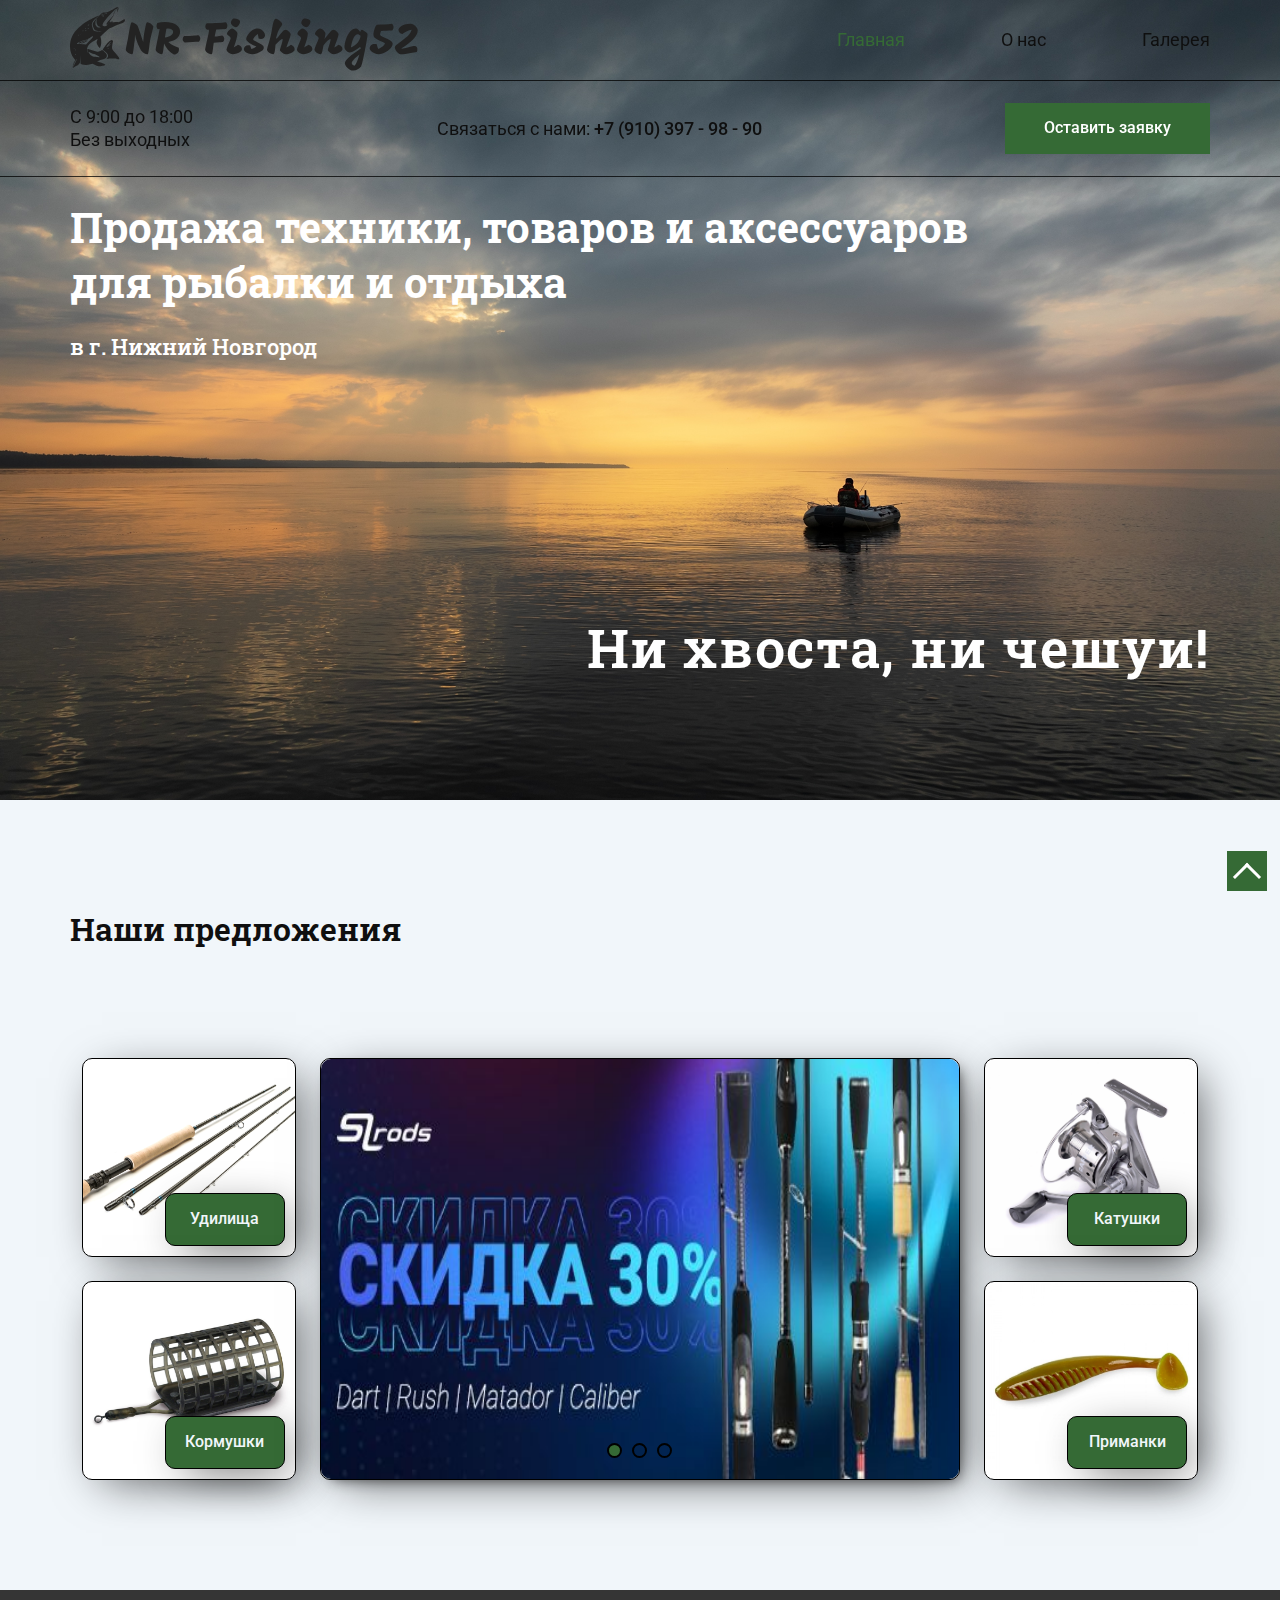
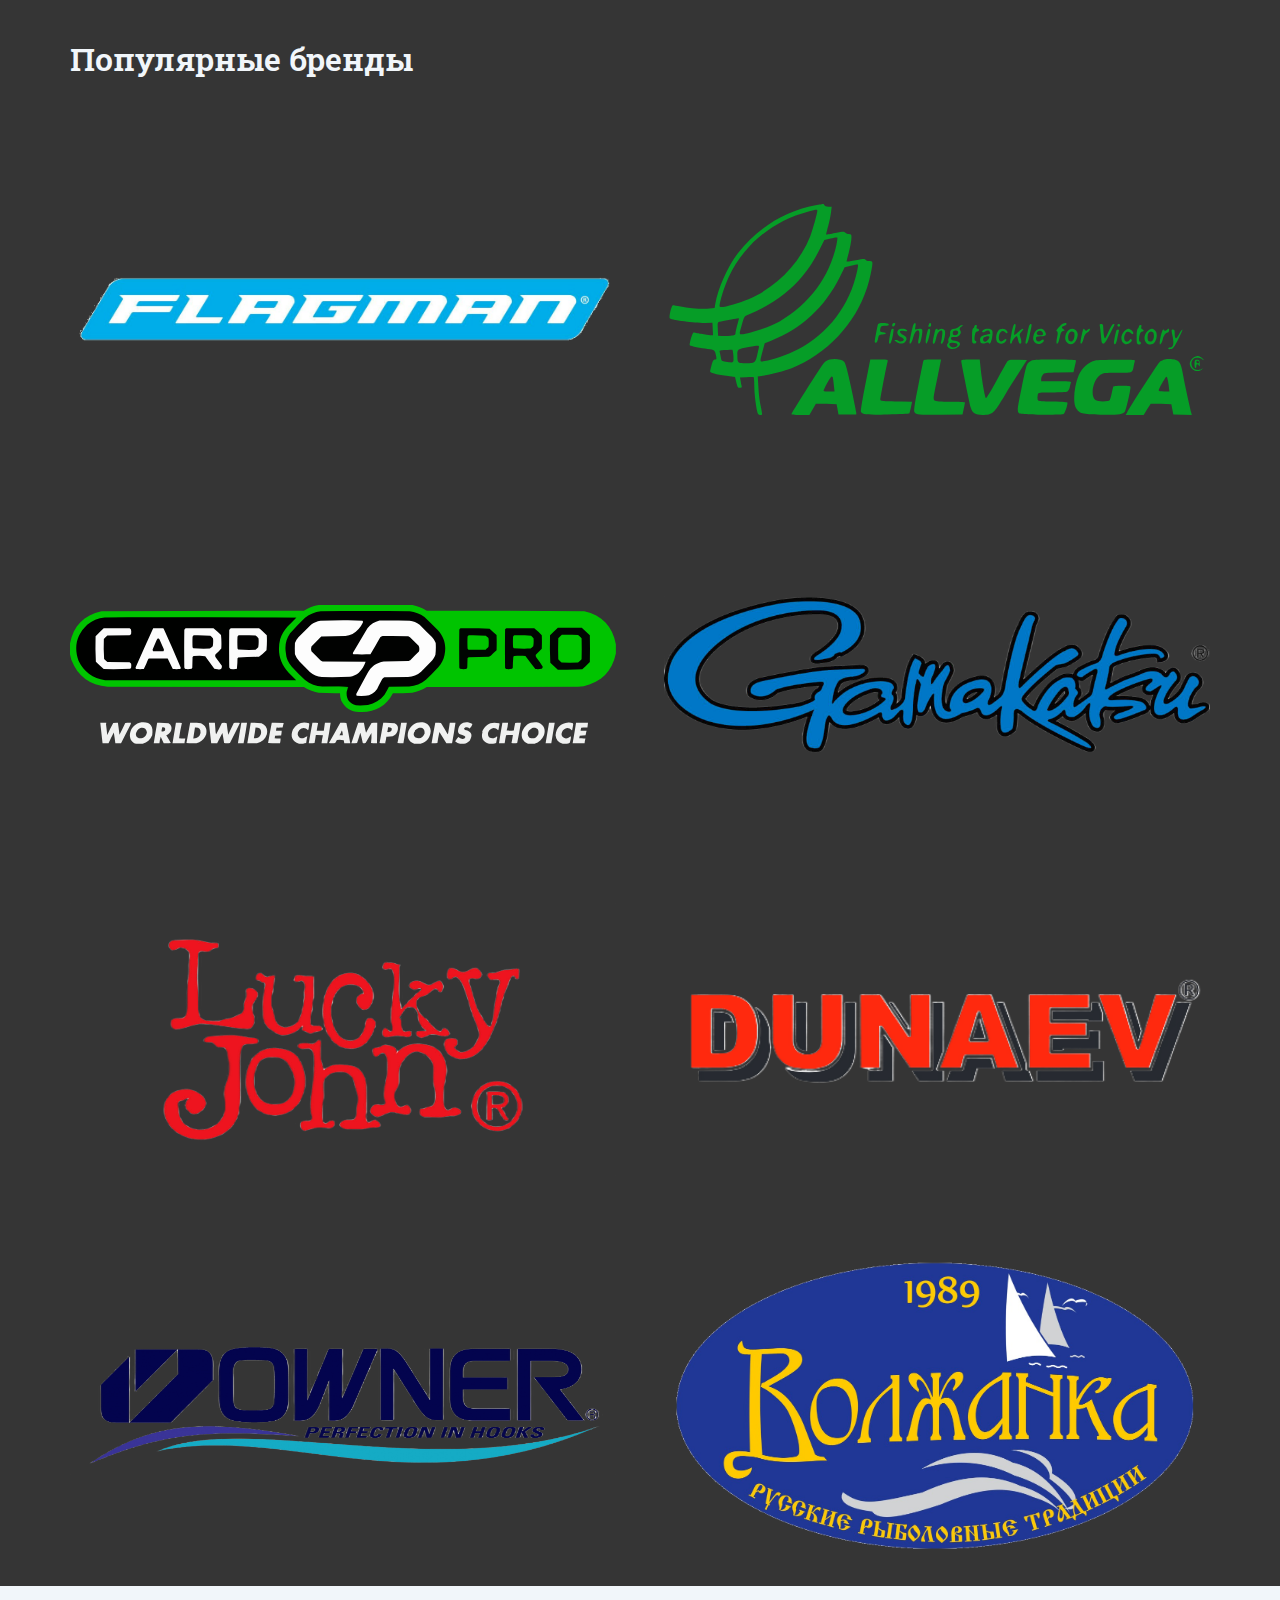
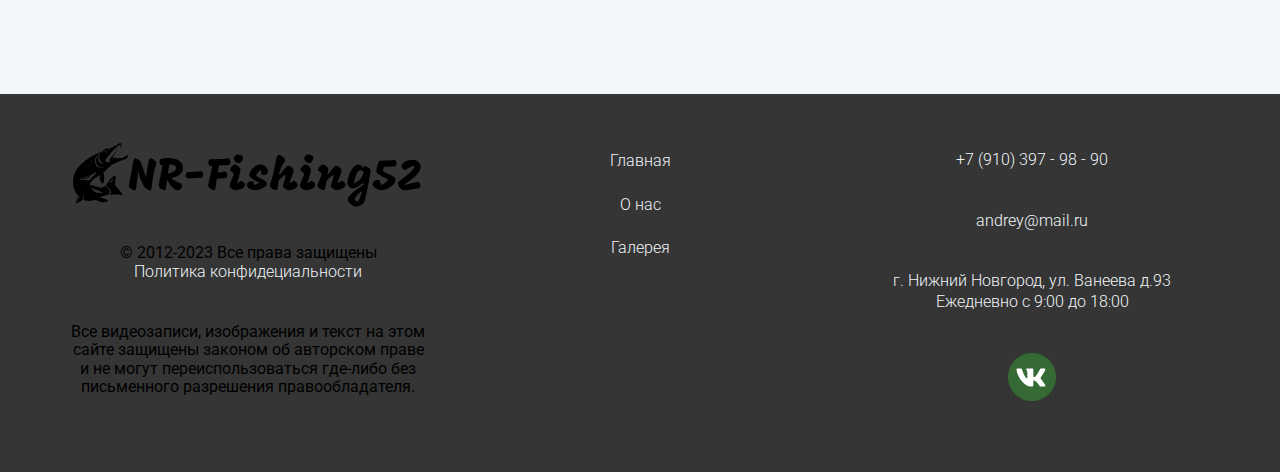
==== index.html @ 3c159445 "end block banner" ====
<!DOCTYPE html>
<html lang="ru">
  <head>
    <meta charset="UTF-8" />
    <meta http-equiv="X-UA-Compatible" content="IE=edge" />
    <meta name="viewport" content="width=device-width, initial-scale=1.0" />
    <title>NR&#x2010;Fishing52</title>
    <meta
      name="description"
      content="Продажа&nbsp;товаров&nbsp;для&nbsp;спортивной&nbsp;и&nbsp;любительской&nbsp;рыбалки&nbsp;в&nbsp;Нижнем&nbsp;Новгороде. Главная"
    />

    <!-- favicon -->
    <link
      rel="apple-touch-icon"
      sizes="180x180"
      href="assets/favicon/apple-touch-icon.png"
    />
    <link
      rel="icon"
      type="image/png"
      sizes="32x32"
      href="assets/favicon/favicon-32x32.png"
    />
    <link
      rel="icon"
      type="image/png"
      sizes="16x16"
      href="assets/favicon/favicon-16x16.png"
    />
    <link rel="manifest" href="assets/favicon/site.webmanifest" />
    <meta name="msapplication-TileColor" content="#da532c" />
    <meta name="theme-color" content="#ffffff" />
    <!-- fonts -->
    <link rel="preconnect" href="https://fonts.googleapis.com" />
    <link rel="preconnect" href="https://fonts.gstatic.com" crossorigin />
    <link
      href="https://fonts.googleapis.com/css2?family=Roboto+Slab:wght@300;400;500;600;700&family=Roboto:wght@300;400;500;700&display=swap"
      rel="stylesheet"
    />
    <!-- styles -->
    <link rel="stylesheet" href="assets/css/normalize.css" />
    <link rel="stylesheet" href="assets/css/variables.css" />
    <link rel="stylesheet" href="assets/css/style.css" />
    <link rel="stylesheet" href="assets/css/main.css" />
  </head>

  <body>
    <a class="btn-up flex" href="#"></a>
    <!-- modal-form -->
    <div id="modal">
      <div class="modal__wrapp">
        <span class="close" id="modal--close">&times;</span>
        <div class="modal__form">
          <h2 class="modal__title">Оставить заявку</h2>
          <p>Напишите нам и мы свяжемся с Вами в течение 15 минут!</p>
          <p>* обязательные поля</p>
          <form action="/" class="form">
            <div class="form__field">
              <input
                type="text"
                class="input-field"
                placeholder="ФИО *"
                required
              />
            </div>
            <div class="form__field">
              <input
                type="email"
                name="email"
                class="input-field"
                placeholder="Email"
              />
            </div>
            <div class="form__field">
              <input
                type="tel"
                name="phone"
                class="input-field tel"
                placeholder="+7(000)000-00-00 *"
                required
              />
            </div>
            <div class="form__field">
              <textarea
                class="input-field form__textarea"
                placeholder="Сообщение"
              ></textarea>
            </div>
            <div class="form__footer">
              <span class="span main-text"
                >Отправляя заявку, Вы соглашаетесь с
                <a href="404.html">политикой конфиденциальности</a></span
              >
              <button
                type="submit"
                class="button form__submit primary-btn--green"
              >
                Отправить
              </button>
            </div>
          </form>
        </div>
      </div>
    </div>
    <!-- header -->
    <header class="header">
      <div class="header__top-part">
        <div class="container flex">
          <a class="logo-link header__logo" href="index.html">
            <svg
              width="350"
              height="80"
              viewBox="0 0 490 92"
              fill="none"
              xmlns="http://www.w3.org/2000/svg"
            >
              <path
                d="M108.168 21.2C108.979 21.2 110.067 21.5627 111.432 22.288C112.84 23.0133 114.056 23.8667 115.08 24.848C116.147 25.8293 116.68 26.6827 116.68 27.408C116.68 27.792 116.275 29.4987 115.464 32.528C113.971 37.904 112.861 42.5973 112.136 46.608C111.709 49.1253 111.261 52.432 110.792 56.528C110.365 60.0267 109.981 62.48 109.64 63.888C109.341 65.296 108.851 66 108.168 66C106.931 66 105.48 65.488 103.816 64.464C102.195 63.3973 100.787 62.096 99.592 60.56C98.952 59.7067 98.056 58.0427 96.904 55.568C95.752 53.0933 94.6213 50.32 93.512 47.248C92.4453 44.1333 91.6347 41.232 91.08 38.544L90.632 46.608C90.2053 49.1253 89.7573 52.432 89.288 56.528C88.8613 60.0267 88.4773 62.48 88.136 63.888C87.8373 65.296 87.3467 66 86.664 66C85.6827 66 84.5093 65.6587 83.144 64.976C81.8213 64.2507 80.648 63.3973 79.624 62.416C78.6427 61.4347 78.152 60.624 78.152 59.984C78.1093 59.3013 78.3013 57.872 78.728 55.696C79.1973 53.4773 79.496 52.048 79.624 51.408C79.7947 50.5547 80.1147 48.9973 80.584 46.736C81.0533 44.432 81.4373 42.2987 81.736 40.336L82.248 37.328C83.0587 32.5493 83.8053 28.6667 84.488 25.68C85.2133 22.6933 85.9387 21.2 86.664 21.2C87.3893 21.2 88.3707 21.52 89.608 22.16C90.888 22.7573 92.04 23.504 93.064 24.4C94.1307 25.296 94.8133 26.1493 95.112 26.96C97.1173 32.336 99.5707 39.5893 102.472 48.72L103.24 40.336L103.752 37.328C104.563 32.5493 105.309 28.6667 105.992 25.68C106.717 22.6933 107.443 21.2 108.168 21.2ZM145.425 66.384C142.396 64.6347 139.708 62.4587 137.361 59.856C135.014 57.2533 133.116 54.288 131.665 50.96L131.409 53.648C130.982 57.7867 130.556 60.88 130.129 62.928C129.745 64.976 129.19 66 128.465 66C127.484 66 126.31 65.6373 124.945 64.912C123.622 64.1867 122.449 63.3333 121.425 62.352C120.444 61.3707 119.953 60.56 119.953 59.92C119.953 58.8107 120.998 53.1573 123.089 42.96C123.345 41.7653 123.75 39.7387 124.305 36.88C124.902 33.9787 125.308 31.888 125.521 30.608L123.153 30.992C121.83 29.7547 121.169 28.1973 121.169 26.32C121.169 24.9973 121.532 23.632 122.257 22.224C125.713 21.328 129.212 20.88 132.753 20.88C136.508 20.88 139.985 21.3707 143.185 22.352C146.428 23.3333 149.052 24.848 151.057 26.896C153.062 28.9013 154.065 31.4187 154.065 34.448C154.065 37.9893 152.678 41.04 149.905 43.6C147.132 46.1173 143.057 47.8027 137.681 48.656C139.814 50.6613 141.948 52.2827 144.081 53.52C146.257 54.7147 148.988 55.8667 152.273 56.976C152.444 57.6587 152.529 58.4053 152.529 59.216C152.529 61.1787 151.932 62.8 150.737 64.08C149.542 65.36 147.772 66.128 145.425 66.384ZM132.881 42.448C136.252 42.1067 139.004 41.2107 141.137 39.76C143.313 38.3093 144.401 36.5813 144.401 34.576C144.401 33.296 143.761 32.2293 142.481 31.376C141.244 30.48 139.558 30.032 137.425 30.032C136.657 30.032 135.825 30.096 134.929 30.224C134.246 34.1493 133.926 36.0267 133.969 35.856C133.585 37.9467 133.222 40.144 132.881 42.448ZM160.495 49.424C159.642 48.9973 158.959 48.3787 158.447 47.568C157.978 46.7147 157.743 45.7973 157.743 44.816C157.743 43.1093 158.383 41.68 159.663 40.528C162.223 40.528 164.783 40.464 167.343 40.336C169.903 40.208 172.442 40.0373 174.959 39.824C175.684 39.7813 177.327 39.6747 179.887 39.504C180.698 39.9733 181.295 40.6133 181.679 41.424C182.106 42.192 182.319 43.0453 182.319 43.984C182.319 44.8373 182.148 45.6693 181.807 46.48C181.466 47.248 181.018 47.9093 180.463 48.464C175.258 48.5493 168.602 48.8693 160.495 49.424ZM217.895 21.2C218.705 21.6693 219.303 22.3307 219.687 23.184C220.113 23.9947 220.326 24.8907 220.326 25.872C220.326 26.7253 220.156 27.5787 219.815 28.432C219.473 29.2853 219.025 29.9893 218.471 30.544C213.607 30.6293 209.02 30.8427 204.711 31.184C204.497 32.08 204.049 34.064 203.367 37.136C203.281 37.52 203.004 38.864 202.535 41.168C207.1 40.784 210.705 40.272 213.351 39.632C214.204 40.144 214.844 40.8267 215.271 41.68C215.74 42.4907 215.975 43.3867 215.975 44.368C215.975 45.264 215.783 46.1173 215.399 46.928C215.057 47.696 214.567 48.3147 213.927 48.784C213.116 48.8693 212.305 48.9333 211.495 48.976C210.727 49.0187 209.98 49.0613 209.255 49.104L201.255 49.68C200.913 51.856 200.572 54.4373 200.231 57.424C199.847 60.624 199.505 62.864 199.207 64.144C198.908 65.3813 198.417 66 197.735 66C196.668 66 195.452 65.6373 194.087 64.912C192.764 64.144 191.612 63.2693 190.631 62.288C189.692 61.264 189.223 60.432 189.223 59.792C189.223 59.152 189.436 57.744 189.863 55.568C190.332 53.392 190.844 51.0453 191.399 48.528C193.319 40.2507 194.449 34.576 194.791 31.504L192.103 31.696C191.292 31.2693 190.631 30.6507 190.119 29.84C189.649 28.9867 189.415 28.0693 189.415 27.088C189.415 25.3813 190.076 23.8667 191.399 22.544C197.244 22.4587 202.321 22.3307 206.631 22.16C210.983 21.9893 214.737 21.6693 217.895 21.2ZM232.269 28.048C231.458 28.048 230.477 27.728 229.325 27.088C228.216 26.4053 227.256 25.616 226.445 24.72C225.634 23.7813 225.229 22.9493 225.229 22.224C225.229 21.072 225.528 19.92 226.125 18.768C226.722 17.616 227.469 16.784 228.365 16.272C228.792 16.0587 229.474 15.952 230.413 15.952C231.949 15.952 233.485 16.2933 235.021 16.976C236.6 17.6587 237.56 18.512 237.901 19.536C237.986 19.7493 238.029 20.0693 238.029 20.496C238.029 21.4773 237.73 22.5653 237.133 23.76C236.536 24.9547 235.789 25.9787 234.893 26.832C233.997 27.6427 233.122 28.048 232.269 28.048ZM227.917 66C226.808 66 225.549 65.6373 224.141 64.912C222.776 64.144 221.581 63.2693 220.557 62.288C219.576 61.264 219.085 60.4107 219.085 59.728C219.085 58.96 219.362 57.8293 219.917 56.336C220.472 54.8427 221.304 52.7947 222.413 50.192C223.266 48.1867 223.906 46.6293 224.333 45.52C224.76 44.368 224.973 43.5573 224.973 43.088C224.973 42.7467 224.76 42.384 224.333 42C223.949 41.5733 223.352 41.0613 222.541 40.464C221.602 39.7387 220.898 39.1627 220.429 38.736C220.002 38.3093 219.789 37.8613 219.789 37.392C219.789 36.496 220.194 35.4507 221.005 34.256C221.858 33.0613 222.84 32.0373 223.949 31.184C225.101 30.3307 226.082 29.904 226.893 29.904C227.874 29.904 228.941 30.3307 230.093 31.184C231.288 32.0373 232.29 33.0613 233.101 34.256C233.954 35.408 234.381 36.3467 234.381 37.072C234.381 38.9493 233.89 41.6373 232.909 45.136C231.97 48.592 230.754 52.3253 229.261 56.336C230.285 55.8667 231.181 55.376 231.949 54.864C232.717 54.352 233.784 53.5627 235.149 52.496C237.069 53.136 238.477 54.0533 239.373 55.248C240.269 56.4 240.717 57.6587 240.717 59.024C240.717 60.1333 239.992 61.2213 238.541 62.288C237.133 63.3547 235.405 64.2507 233.357 64.976C231.309 65.6587 229.496 66 227.917 66ZM262.846 37.52C260.926 38.9707 259.369 40.4 258.174 41.808C257.022 43.216 256.446 44.4107 256.446 45.392C256.446 45.8613 256.851 46.352 257.662 46.864C258.473 47.3333 259.817 47.9947 261.694 48.848C264.681 50.2133 267.027 51.4933 268.734 52.688C270.441 53.84 271.294 55.184 271.294 56.72C271.294 58.256 270.419 59.7493 268.67 61.2C266.963 62.608 264.83 63.76 262.27 64.656C259.71 65.552 257.321 66 255.102 66C253.438 66 251.689 65.6587 249.854 64.976C248.019 64.2507 246.483 63.3547 245.246 62.288C244.009 61.1787 243.39 60.1333 243.39 59.152C243.39 57.4027 243.945 56.016 245.054 54.992C246.206 53.9253 247.699 53.392 249.534 53.392C250.387 53.392 251.262 53.52 252.158 53.776C252.883 56.08 253.502 57.7227 254.014 58.704C256.617 58.0213 258.942 56.8693 260.99 55.248C257.406 53.712 254.121 51.984 251.134 50.064C248.19 48.144 246.718 46.352 246.718 44.688C246.718 42.9813 247.507 40.9547 249.086 38.608C250.665 36.2187 252.67 34.1707 255.102 32.464C257.577 30.7147 260.094 29.84 262.654 29.84C264.403 29.84 266.067 30.352 267.646 31.376C269.267 32.4 270.569 33.68 271.55 35.216C272.531 36.752 273.022 38.2453 273.022 39.696C273.022 41.104 272.467 42.256 271.358 43.152C270.291 44.0053 268.926 44.432 267.262 44.432C266.195 44.432 265.107 44.2187 263.998 43.792C263.913 42.0853 263.529 39.9947 262.846 37.52ZM287.666 52.56C287.538 55.888 287.218 58.96 286.706 61.776C286.194 64.592 285.49 66 284.594 66C283.527 66 282.29 65.6373 280.882 64.912C279.474 64.1867 278.258 63.3333 277.234 62.352C276.253 61.328 275.762 60.4533 275.762 59.728C275.762 59.216 275.933 58.3413 276.274 57.104C276.615 55.824 277.021 54.416 277.49 52.88C279.154 47.4187 280.455 42.5333 281.394 38.224C281.906 35.8347 282.354 33.36 282.738 30.8C283.335 27.3867 283.847 24.7627 284.274 22.928C284.701 21.0933 285.234 19.5573 285.874 18.32C286.557 17.04 287.389 16.4 288.37 16.4C289.095 16.4 290.162 16.848 291.57 17.744C293.021 18.5973 294.301 19.6 295.41 20.752C296.519 21.8613 297.074 22.7787 297.074 23.504C297.074 24.144 296.839 24.8693 296.37 25.68C295.943 26.448 295.218 27.5573 294.194 29.008C293.981 29.3067 293.575 29.904 292.978 30.8C292.423 31.696 292.018 32.4427 291.762 33.04C291.25 34.2773 290.674 35.856 290.034 37.776C289.437 39.696 288.925 41.5733 288.498 43.408L289.65 44.048C292.423 40.2933 294.834 37.2853 296.882 35.024C298.973 32.7627 300.594 31.632 301.746 31.632C302.557 31.632 303.538 32.0373 304.69 32.848C305.842 33.6587 306.845 34.5973 307.698 35.664C308.551 36.688 308.978 37.4773 308.978 38.032C308.935 38.8 308.679 39.9093 308.21 41.36C307.783 42.768 307.101 44.752 306.162 47.312C304.967 50.384 303.901 53.392 302.962 56.336C304.285 55.824 305.394 55.312 306.29 54.8C307.186 54.288 308.231 53.584 309.426 52.688C311.218 53.456 312.519 54.416 313.33 55.568C314.183 56.72 314.567 58.128 314.482 59.792C314.482 60.816 313.693 61.7973 312.114 62.736C310.578 63.6747 308.786 64.464 306.738 65.104C304.733 65.7013 303.133 66 301.938 66C300.957 66 299.826 65.616 298.546 64.848C297.266 64.08 296.157 63.2053 295.218 62.224C294.279 61.2 293.831 60.4107 293.874 59.856C293.874 59.5147 294.087 58.704 294.514 57.424C294.941 56.1013 295.218 55.2053 295.346 54.736C296.157 52.176 296.754 50.1493 297.138 48.656C297.565 47.12 297.778 45.9893 297.778 45.264C297.778 44.752 297.671 44.496 297.458 44.496C296.519 44.496 295.111 45.3067 293.234 46.928C291.357 48.5493 289.501 50.4267 287.666 52.56ZM330.832 28.048C330.021 28.048 329.04 27.728 327.888 27.088C326.778 26.4053 325.818 25.616 325.008 24.72C324.197 23.7813 323.792 22.9493 323.792 22.224C323.792 21.072 324.09 19.92 324.688 18.768C325.285 17.616 326.032 16.784 326.928 16.272C327.354 16.0587 328.037 15.952 328.976 15.952C330.512 15.952 332.048 16.2933 333.583 16.976C335.162 17.6587 336.122 18.512 336.464 19.536C336.549 19.7493 336.592 20.0693 336.592 20.496C336.592 21.4773 336.293 22.5653 335.696 23.76C335.098 24.9547 334.352 25.9787 333.456 26.832C332.56 27.6427 331.685 28.048 330.832 28.048ZM326.48 66C325.37 66 324.112 65.6373 322.704 64.912C321.338 64.144 320.144 63.2693 319.12 62.288C318.138 61.264 317.648 60.4107 317.648 59.728C317.648 58.96 317.925 57.8293 318.48 56.336C319.034 54.8427 319.866 52.7947 320.976 50.192C321.829 48.1867 322.469 46.6293 322.896 45.52C323.322 44.368 323.536 43.5573 323.536 43.088C323.536 42.7467 323.322 42.384 322.896 42C322.512 41.5733 321.914 41.0613 321.104 40.464C320.165 39.7387 319.461 39.1627 318.992 38.736C318.565 38.3093 318.352 37.8613 318.352 37.392C318.352 36.496 318.757 35.4507 319.568 34.256C320.421 33.0613 321.402 32.0373 322.512 31.184C323.664 30.3307 324.645 29.904 325.456 29.904C326.437 29.904 327.504 30.3307 328.656 31.184C329.85 32.0373 330.853 33.0613 331.664 34.256C332.517 35.408 332.944 36.3467 332.944 37.072C332.944 38.9493 332.453 41.6373 331.472 45.136C330.533 48.592 329.317 52.3253 327.824 56.336C328.848 55.8667 329.744 55.376 330.512 54.864C331.28 54.352 332.346 53.5627 333.712 52.496C335.632 53.136 337.04 54.0533 337.936 55.248C338.832 56.4 339.28 57.6587 339.28 59.024C339.28 60.1333 338.554 61.2213 337.104 62.288C335.696 63.3547 333.968 64.2507 331.92 64.976C329.872 65.6587 328.058 66 326.48 66ZM375.937 52.496C377.814 53.136 379.201 54.032 380.097 55.184C381.035 56.2933 381.505 57.5733 381.505 59.024C381.505 60.048 380.779 61.1147 379.329 62.224C377.878 63.2907 376.15 64.1867 374.145 64.912C372.139 65.6373 370.433 66 369.025 66C368.043 66 366.913 65.616 365.633 64.848C364.353 64.08 363.243 63.2053 362.305 62.224C361.409 61.2 360.961 60.4107 360.961 59.856C360.961 59.4293 361.43 57.7653 362.369 54.864C364.033 49.7867 364.865 46.5867 364.865 45.264C364.865 44.752 364.737 44.496 364.481 44.496C362.774 44.496 359.595 47.4827 354.945 53.456C354.774 54.1387 354.582 54.992 354.369 56.016C354.198 57.04 354.07 57.7653 353.985 58.192C353.515 60.7093 353.067 62.6507 352.641 64.016C352.257 65.3387 351.745 66 351.105 66C349.995 66 348.737 65.6373 347.329 64.912C345.963 64.144 344.769 63.2693 343.745 62.288C342.763 61.264 342.273 60.4107 342.273 59.728C342.273 58.96 342.55 57.8293 343.105 56.336C343.659 54.8427 344.491 52.7947 345.601 50.192C346.454 48.1867 347.094 46.6293 347.521 45.52C347.947 44.368 348.161 43.5573 348.161 43.088C348.161 42.7467 347.947 42.384 347.521 42C347.137 41.5733 346.539 41.0613 345.729 40.464C344.79 39.7387 344.086 39.1627 343.617 38.736C343.19 38.3093 342.977 37.8613 342.977 37.392C342.977 36.496 343.382 35.4507 344.193 34.256C345.046 33.0613 346.027 32.0373 347.137 31.184C348.289 30.3307 349.27 29.904 350.081 29.904C350.977 29.904 352.001 30.3093 353.153 31.12C354.347 31.9307 355.371 32.8693 356.225 33.936C357.121 34.96 357.569 35.7493 357.569 36.304C357.569 37.328 357.441 38.5867 357.185 40.08C356.971 41.5733 356.673 43.0453 356.289 44.496C359.403 40.4 361.985 37.2427 364.033 35.024C366.081 32.7627 367.681 31.632 368.833 31.632C369.643 31.632 370.625 32.0373 371.777 32.848C372.929 33.6587 373.91 34.5973 374.721 35.664C375.574 36.688 376.001 37.4773 376.001 38.032C375.958 38.7573 375.659 39.9947 375.104 41.744C374.55 43.4933 373.761 45.8187 372.737 48.72C371.371 52.4747 370.497 55.0133 370.113 56.336C371.435 55.6533 372.459 55.0773 373.185 54.608C373.953 54.096 374.87 53.392 375.937 52.496ZM406.027 55.888C403.424 57.936 400.8 59.7067 398.155 61.2C395.552 62.6933 393.397 63.44 391.691 63.44C390.709 63.44 389.621 63.0773 388.427 62.352C387.275 61.584 386.293 60.6667 385.483 59.6C384.672 58.4907 384.267 57.4667 384.267 56.528C384.267 52.9867 384.971 49.1253 386.379 44.944C387.829 40.72 389.771 37.1573 392.203 34.256C394.677 31.3547 397.387 29.904 400.331 29.904C401.483 29.904 402.613 30.4373 403.723 31.504C404.832 32.528 405.707 33.68 406.347 34.96C406.517 33.936 406.795 33.1253 407.179 32.528C407.605 31.9307 408.032 31.632 408.459 31.632C409.099 31.632 410.08 32.0587 411.403 32.912C412.725 33.7227 413.92 34.64 414.987 35.664C416.053 36.688 416.587 37.456 416.587 37.968C416.587 39.5893 415.947 43.92 414.667 50.96C413.429 58 412.064 64.848 410.571 71.504C409.12 78.16 408.075 82.0213 407.435 83.088C406.453 84.624 404.917 85.968 402.827 87.12C400.779 88.272 398.773 88.848 396.811 88.848C394.976 88.848 393.12 88.2933 391.243 87.184C389.365 86.0747 387.829 84.7093 386.635 83.088C385.44 81.4667 384.843 79.9947 384.843 78.672C384.843 77.136 385.739 75.344 387.531 73.296C389.365 71.248 391.584 69.2 394.187 67.152C396.789 65.1467 400.117 62.7147 404.171 59.856C404.896 59.3013 405.984 58.512 407.435 57.488L406.027 55.888ZM402.571 38.032C401.077 38.032 399.669 38.992 398.347 40.912C397.067 42.7893 395.979 45.1573 395.083 48.016C394.187 50.832 393.589 53.6053 393.291 56.336C397.301 54.672 400.501 52.3467 402.891 49.36C405.28 46.3733 406.581 43.3013 406.795 40.144C406.283 39.5893 405.621 39.0987 404.811 38.672C404.043 38.2453 403.296 38.032 402.571 38.032ZM405.259 66.192C398.005 71.8667 394.379 75.92 394.379 78.352C394.379 79.2053 394.741 79.9307 395.467 80.528C396.235 81.168 397.195 81.68 398.347 82.064C399.627 80.5707 400.8 78.544 401.867 75.984C402.933 73.424 404.064 70.16 405.259 66.192ZM434.051 38.416C434.051 39.0133 434.563 39.632 435.587 40.272C436.653 40.8693 438.36 41.68 440.707 42.704C444.205 44.24 446.915 45.648 448.835 46.928C450.755 48.1653 451.715 49.5947 451.715 51.216C451.715 53.264 450.648 55.4613 448.515 57.808C446.424 60.112 443.821 62.0533 440.707 63.632C437.635 65.2107 434.797 66 432.195 66C430.317 66 428.376 65.552 426.371 64.656C424.365 63.76 422.701 62.6507 421.379 61.328C420.099 60.0053 419.459 58.768 419.459 57.616C419.459 55.9947 420.077 54.5867 421.315 53.392C422.552 52.1973 424.195 51.6 426.243 51.6C427.181 51.6 428.269 51.7707 429.507 52.112C429.976 54.8427 430.68 57.0187 431.619 58.64C433.88 57.744 435.885 56.592 437.635 55.184C439.384 53.776 440.515 52.24 441.027 50.576C440.173 50.064 438.787 49.3813 436.867 48.528C434.563 47.504 432.6 46.5653 430.979 45.712C429.357 44.816 427.928 43.856 426.691 42.832C426.051 42.32 425.56 41.5947 425.219 40.656C424.92 39.6747 424.771 38.6933 424.771 37.712C424.771 36.816 425.048 35.28 425.603 33.104C426.157 30.8853 426.861 28.9013 427.715 27.152C428.568 25.4027 429.443 24.528 430.339 24.528C437.933 24.528 444.653 24.1013 450.499 23.248C451.309 23.7173 451.907 24.3787 452.291 25.232C452.717 26.0427 452.931 26.9387 452.931 27.92C452.931 28.7733 452.76 29.6267 452.419 30.48C452.077 31.3333 451.629 32.0373 451.075 32.592C444.973 32.6773 439.768 32.912 435.458 33.296C434.52 35.3013 434.051 37.008 434.051 38.416ZM463.094 66C461.899 66 460.641 65.4453 459.318 64.336C458.038 63.2267 456.95 61.904 456.054 60.368C455.201 58.7893 454.774 57.424 454.774 56.272C454.774 55.3333 455.414 54.288 456.694 53.136C458.017 51.9413 460.065 50.3627 462.838 48.4C465.782 46.2667 468.15 44.4533 469.942 42.96C471.777 41.4667 473.483 39.76 475.062 37.84C476.683 35.92 477.771 33.9147 478.326 31.824C475.979 32.0373 473.739 32.6347 471.606 33.616C469.515 34.5973 467.403 35.92 465.27 37.584C463.606 37.2427 462.283 36.5387 461.302 35.472C460.363 34.4053 459.894 33.232 459.894 31.952C459.894 30.416 460.683 28.9867 462.262 27.664C463.883 26.2987 465.974 25.232 468.534 24.464C471.137 23.6533 473.825 23.248 476.598 23.248C478.134 23.248 479.691 23.76 481.27 24.784C482.891 25.808 484.214 27.0453 485.238 28.496C486.305 29.9467 486.838 31.248 486.838 32.4C486.838 36.496 484.641 40.7413 480.246 45.136C475.894 49.5307 470.518 53.6267 464.118 57.424L464.63 58.256C466.55 57.872 469.238 57.2533 472.694 56.4C478.155 55.0773 481.441 54.416 482.55 54.416C483.787 54.416 484.726 54.864 485.366 55.76C486.006 56.656 486.326 57.7867 486.326 59.152C486.326 60.56 486.027 61.7973 485.43 62.864L483.574 63.184C478.838 64.0373 474.785 64.72 471.414 65.232C468.086 65.744 465.313 66 463.094 66Z"
                fill="#232323"
              />
              <path
                d="M65.0571 0.200366C64.7024 0.341464 63.4166 1.09398 62.2639 1.89354C61.0668 2.69309 58.1849 4.24516 55.8351 5.42098C52.1995 7.16118 51.1354 7.49041 48.9186 7.49041C47.4998 7.44337 45.815 7.72557 45.2387 8.00776C44.6623 8.33699 41.8691 10.9238 39.0759 13.7457C33.7998 19.0604 31.8047 22.0705 31.8047 24.7043C31.8047 26.4445 33.6225 30.8656 34.7753 31.9943C35.7063 32.8409 39.4749 33.6875 42.8888 33.7816C44.8396 33.8286 44.884 33.8286 43.4652 34.2519C42.6228 34.5341 40.6277 34.5341 38.4108 34.2519C34.4649 33.7816 32.6914 32.7939 32.1594 30.8656C31.9821 30.2541 31.5387 28.561 31.0953 27.0559C30.3416 24.5632 30.3416 24.328 31.0953 22.2586C32.1151 19.3896 33.4452 17.7905 37.1694 14.8745C38.8542 13.5106 40.2286 12.2407 40.2286 12.0526C40.2286 11.253 31.317 15.4389 24.7109 19.3896C15.0012 25.1746 6.71024 33.0761 3.56235 39.6136C1.16818 44.552 0.370119 47.6562 0.0597635 52.7827C-0.383602 60.1198 1.65588 67.1747 5.64616 71.972L7.46396 74.1355L6.31121 76.0168C4.40474 79.0739 3.11898 85 4.3604 85C4.62642 85 5.46882 84.4826 6.22254 83.8712C7.0206 83.2598 8.35069 82.4132 9.19308 82.037C11.6316 81.0022 13.5824 78.9798 14.0701 77.0045C14.3361 76.0168 14.6908 73.3359 14.9568 71.0313L15.3559 66.8925L15.1342 72.0661C15.0455 74.888 14.8238 77.71 14.6908 78.2273C14.0701 80.626 22.627 81.7548 28.6568 80.0616L31.4943 79.3091L35.3073 81.0493C38.3665 82.5073 39.6523 82.8365 41.7804 82.8365C44.5293 82.7895 49.5393 81.5196 49.5393 80.8141C49.5393 79.9675 44.6623 77.71 41.3814 77.0045L37.8788 76.252L40.9824 74.7469C42.7115 73.9003 45.1943 73.0537 46.5244 72.9126C50.4704 72.3953 52.6429 69.1971 51.1798 65.9048C50.5147 64.4938 45.815 60.0728 44.9726 60.0728C44.751 60.0728 43.9529 60.5431 43.1992 61.1075C42.2238 61.813 40.9824 62.2363 39.1202 62.3303C36.8591 62.4714 35.8393 62.2833 32.4698 60.8723C30.2529 59.9787 27.5484 59.0851 26.3957 58.897C24.4005 58.5677 24.2675 58.6148 24.2675 59.5554C24.2675 60.1198 24.5779 61.2956 24.8882 62.1892C25.6863 64.2116 25.4202 64.3527 24.4892 62.4244C22.9817 59.3202 24.1345 54.9933 27.4154 51.6069C28.9228 50.0548 34.4206 46.6215 38.5882 44.6461C38.7655 44.552 38.4995 45.4457 37.9675 46.6215C37.0807 48.5028 37.0364 48.9731 37.4798 50.6192C38.1892 53.0179 40.7163 57.0157 41.5587 57.0157C42.4455 57.0157 43.7312 52.4535 43.7312 49.0201C43.7756 47.468 43.5095 45.0224 43.1549 43.6584L42.5341 41.1187L43.9086 39.8958C44.7066 39.2374 47.4555 36.6035 50.1157 34.0638C52.7315 31.5711 55.2144 29.5016 55.6134 29.5016C56.0124 29.5016 58.584 28.4199 61.3772 27.15C64.126 25.8331 67.7616 24.328 69.4021 23.7637C72.9046 22.6349 74.6781 21.7413 76.0525 20.4243C77.2053 19.2956 77.3383 17.3672 76.2742 16.9439C75.5648 16.6617 75.2988 16.7558 71.4415 19.5307C69.3577 21.0358 69.136 21.0828 65.5891 20.9417C63.594 20.8476 61.9535 20.9417 61.9535 21.1298C61.9535 21.9294 60.7121 21.4591 60.0471 20.4243L59.3377 19.3896L59.2933 20.5654V21.7413L58.4066 20.5654L57.5199 19.3896V20.5654V21.7413L56.4115 20.3303C55.3917 19.0134 55.3474 18.9663 55.3031 19.954C55.3031 20.5184 54.9927 21.1769 54.638 21.412C54.239 21.6002 53.6183 22.5408 53.1749 23.4344C52.2882 25.3157 49.9827 26.6797 47.6328 26.6797C44.1303 26.6797 45.017 23.2463 50.1157 17.1791C54.372 12.0996 66.2098 0.0592686 64.2147 2.78715C63.9043 3.25748 63.7713 3.63374 63.993 3.63374C64.1704 3.63374 63.9043 4.10407 63.4166 4.66846C61.9535 6.45569 60.6678 9.51281 61.1111 10.2653C61.4215 10.8297 61.5102 10.7827 61.5102 10.1713C61.5102 9.23061 63.1949 5.51504 64.0817 4.43329C64.4364 4.01 64.5694 3.63374 64.3477 3.63374C63.6827 3.63374 65.2344 2.69309 65.8995 2.69309C66.3872 2.69309 66.4759 3.25748 66.2542 5.13878L65.9882 7.6315L66.8749 5.84427C67.3626 4.80955 67.8059 3.11638 67.8503 2.08167C67.939 0.294431 67.8503 0.106301 66.8305 0.012236C66.2098 -0.0347965 65.4118 0.0592686 65.0571 0.200366ZM67.4069 1.61134C67.5399 1.8465 67.0522 1.9876 66.3872 1.9876C65.7221 1.9876 65.2344 1.8465 65.3674 1.61134C65.4561 1.42321 65.9438 1.28211 66.3872 1.28211C66.8305 1.28211 67.3182 1.42321 67.4069 1.61134ZM51.3128 8.80732C50.9581 9.04248 50.2487 9.27764 49.761 9.27764C49.0073 9.27764 49.0073 9.18358 49.5393 8.80732C49.894 8.57215 50.6034 8.33699 51.0911 8.33699C51.8448 8.33699 51.8448 8.43106 51.3128 8.80732ZM45.6377 9.23061C45.283 9.46577 45.1057 10.2183 45.1943 10.9708C45.3273 12.1466 45.5047 12.3348 46.6131 12.2407C47.4998 12.1466 47.7658 12.2877 47.4555 12.617C46.7904 13.3224 45.0613 12.9462 44.5293 12.0055C43.9529 11.0649 44.751 8.80732 45.6377 8.80732C46.0811 8.80732 46.0811 8.90138 45.6377 9.23061ZM48.3866 9.55984C48.7856 10.6886 48.4752 10.7827 47.8545 9.74797C47.5442 9.23061 47.4998 8.80732 47.7215 8.80732C47.9432 8.80732 48.2535 9.13654 48.3866 9.55984ZM47.2338 11.0649C47.3668 11.4882 47.1451 11.6763 46.6131 11.5352C46.2141 11.4882 45.7707 11.1119 45.6377 10.7827C45.5047 10.3594 45.7264 10.1713 46.2584 10.3124C46.6574 10.3594 47.1008 10.7357 47.2338 11.0649ZM37.5685 17.3202C36.7704 18.8723 36.9477 22.1646 38.0118 24.328C38.7212 25.7861 39.4749 26.5386 40.938 27.197C42.0021 27.7144 42.8888 28.2317 42.8888 28.3258C42.8888 28.4669 42.0021 28.561 40.8937 28.561C39.2089 28.561 38.5882 28.2788 37.2138 26.9619C35.662 25.4098 35.5733 25.2217 35.5733 22.3527C35.5733 20.0011 35.795 19.0604 36.593 17.8376C37.7458 16.1444 38.2778 15.8152 37.5685 17.3202ZM26.839 24.8924C26.706 25.2217 26.174 25.5979 25.5976 25.645C24.6665 25.7861 24.6222 25.739 25.1099 25.0806C25.8193 24.187 27.0607 24.0929 26.839 24.8924ZM22.0507 29.972C22.0507 30.2071 21.7403 30.4423 21.3413 30.4423C20.9866 30.4423 20.8093 30.2071 20.9423 29.972C21.0753 29.6898 21.3856 29.5016 21.6516 29.5016C21.8733 29.5016 22.0507 29.6898 22.0507 29.972ZM26.041 30.2071C25.7306 30.5834 25.3316 30.9126 25.1099 30.9126C24.8882 30.9126 24.7109 30.5834 24.7109 30.2071C24.7109 29.7838 25.1099 29.5016 25.6419 29.5016C26.44 29.5016 26.4843 29.5957 26.041 30.2071ZM22.9374 32.5117C22.9374 33.1702 21.6516 33.9697 21.2526 33.4994C20.9866 33.2172 22.0507 31.8533 22.5384 31.8533C22.7601 31.8533 22.9374 32.1354 22.9374 32.5117ZM18.7254 33.2642C18.5924 33.4994 18.2821 33.7346 18.0161 33.7346C17.7944 33.7346 17.617 33.4994 17.617 33.2642C17.617 32.982 17.9274 32.7939 18.3264 32.7939C18.6811 32.7939 18.8584 32.982 18.7254 33.2642ZM15.4889 38.0615C15.1785 38.3908 14.9568 38.4378 14.9568 38.1556C14.9568 37.4972 15.4889 36.9328 15.7992 37.262C15.8879 37.4031 15.7549 37.7793 15.4889 38.0615ZM12.0306 39.4255C11.8976 39.6607 11.5873 39.7547 11.3656 39.5666C11.1439 39.4255 11.0552 39.0963 11.2326 38.8611C11.3656 38.6259 11.6759 38.5319 11.8976 38.72C12.1193 38.8611 12.208 39.1903 12.0306 39.4255ZM32.2481 41.3538C32.2481 41.683 30.0312 44.2698 27.3711 47.0918L22.494 52.2183L18.8141 51.9361C16.819 51.748 13.9371 51.6069 12.3853 51.6069C10.3458 51.6069 9.59211 51.4658 9.72512 50.9955C10.0798 49.9137 14.5135 47.7973 19.0358 46.6215C22.1837 45.8219 24.8882 44.6931 27.5927 43.1411C32.0264 40.6483 32.2481 40.5543 32.2481 41.3538ZM6.08953 58.1915C6.08953 58.4266 6.00086 58.6618 5.91218 58.6618C5.77917 58.6618 5.55749 58.4266 5.42448 58.1915C5.29147 57.9093 5.38014 57.7211 5.60183 57.7211C5.86785 57.7211 6.08953 57.9093 6.08953 58.1915ZM8.30635 60.1198C8.30635 60.355 8.12901 60.5431 7.86299 60.5431C7.64131 60.5431 7.41962 60.2139 7.41962 59.7906C7.41962 59.4143 7.64131 59.2262 7.86299 59.3673C8.12901 59.5084 8.30635 59.8376 8.30635 60.1198ZM27.9031 63.365C28.7011 63.8824 31.2727 64.9641 33.6225 65.7167C37.3911 66.9395 42.0021 69.6204 41.4257 70.2318C41.3371 70.3729 39.9626 70.2318 38.4108 69.9496C36.8591 69.7144 34.7753 69.4793 33.8442 69.4793C31.583 69.4793 28.7455 67.692 27.238 65.3874C26.1296 63.6943 25.7306 62.4244 26.2626 62.4244C26.3513 62.4244 27.105 62.8477 27.9031 63.365ZM8.30635 66.4692C8.30635 66.8454 8.12901 67.0336 7.86299 66.8925C7.64131 66.7514 7.41962 66.4222 7.41962 66.14C7.41962 65.9048 7.64131 65.7167 7.86299 65.7167C8.12901 65.7167 8.30635 66.0459 8.30635 66.4692ZM8.12901 76.2049C7.1536 78.3214 6.00086 80.9082 5.64616 81.9429C5.24714 82.9776 4.80377 83.589 4.67076 83.3539C4.2274 82.6013 6.26687 77.71 8.12901 74.7939C9.01574 73.43 9.8138 72.3012 9.85813 72.3012C9.9468 72.3012 9.14875 74.0414 8.12901 76.2049Z"
                fill="#232323"
              />
              <path
                d="M23.4756 45.7016C22.7134 46.0734 20.4267 46.8635 18.3941 47.4677C14.329 48.6761 12 49.7916 12 50.5817C12 51.1859 12.5505 51.0465 15.5993 49.6986C18.013 48.6297 23.8567 46.1664 24.4919 45.9805C25.9739 45.5157 22.2052 47.5142 19.4104 48.7226C15.7264 50.3028 14.6678 51 16.1075 51C17.1661 51 22.1629 48.5832 23.8143 47.2818C24.4495 46.817 25 46.0734 25 45.7016C25 45.2833 24.9577 44.958 24.9577 45.0044C24.9153 45.0044 24.2801 45.3298 23.4756 45.7016Z"
                fill="#232323"
              />
              <path
                d="M60.715 11.3506C60.6728 11.6664 58.6042 14.1476 56.0289 16.8544C51.7228 21.4109 50.4985 23.3056 51.174 24.4335C51.8495 25.6064 53.116 24.8846 53.9181 22.9447C54.5513 21.3658 58.0554 15.9521 60.715 12.3882C60.9683 12.0724 61.0528 11.5761 60.9683 11.2603C60.7995 10.8994 60.715 10.8994 60.715 11.3506Z"
                fill="#232323"
              />
              <path
                d="M56.1259 46.9393C55.3437 47.409 53.953 48.6771 53.0404 49.6634C51.1716 51.6829 46 58.8688 46 59.4793C46 59.6672 46.8257 60.4187 47.8687 61.1232C50.6936 63.0957 52.9534 65.8198 53.2142 67.6515C53.4315 69.0135 53.2577 69.5771 52.2581 70.8922L50.9978 72.442L55.561 72.0663C61.5149 71.5497 63.6444 71.5966 65.9042 72.489C66.9038 72.8647 68.0337 73.0996 68.3814 72.9587C69.9894 72.2542 68.6421 70.0937 62.2102 62.9079C58.7769 59.0566 58.4293 57.9294 59.2985 52.7162C59.6461 50.5088 60.0373 48.4892 60.1676 48.3014C60.5588 47.5499 59.4288 46 58.4727 46C57.9512 46 56.9082 46.4227 56.1259 46.9393ZM54.2572 52.4814C52.4754 54.4539 50.8674 56.2856 50.6067 56.5674C50.3894 56.8023 50.6067 56.3796 51.0847 55.6281C52.5189 53.3737 56.9517 48.3014 57.2124 48.5831C57.3428 48.724 55.9956 50.4618 54.2572 52.4814ZM54.6483 53.9373C53.3446 55.2054 52.2146 56.1447 52.0843 56.0038C51.9539 55.8629 52.9534 54.7827 54.2572 53.5146C57.3428 50.5557 57.6905 50.8845 54.6483 53.9373ZM54.2138 57.4128C54.1268 57.4598 53.6488 57.8355 53.1707 58.2112C52.345 58.8688 52.345 58.8688 52.91 58.0703C53.2142 57.6476 53.6922 57.2719 53.953 57.2719C54.2138 57.2719 54.3007 57.3189 54.2138 57.4128Z"
                fill="#232323"
              />
            </svg>
          </a>
          <nav class="main-menu">
            <ul class="main-menu__list main-menu__list--text flex">
              <li class="main-menu__item main-menu__item--active">
                <a href="#!">Главная</a>
              </li>
              <li class="main-menu__item">
                <a href="about.html">О&nbsp;нас</a>
              </li>
              <li class="main-menu__item"><a href="galary.html">Галерея</a></li>
            </ul>
            <!-- mobile -->
            <div class="mobile__wrapp">
              <a class="phone mobile__phone" href="tel:+79103979890"
                >+7 (910) 397 - 98 - 90</a
              ><br />
              <a class="mobile__btn modal--open" href="#!">Оставить заявку</a>
            </div>
          </nav>

          <!-- hamburger -->
          <button
            class="header__toggle hamburger hamburger--spin"
            type="button"
          >
            <span class="hamburger-box">
              <span class="hamburger-inner"></span>
            </span>
          </button>
        </div>
      </div>

      <div class="header__bot-part header-bot-part">
        <div class="container flex">
          <div class="header__worktime flex">
            <p class="header-bot-part__text flex flex">
              С 9:00 до 18:00<br />Без выходных
            </p>
            <p></p>
          </div>

          <div class="header__feedback">
            <p class="header-bot-part__text">
              Связаться с нами:
              <a class="phone" href="tel:+79103979890"
                >+7 (910) 397 - 98 - 90</a
              >
            </p>
          </div>

          <a class="header__btn primary-btn--green modal--open" href="#!"
            >Оставить заявку</a
          >
        </div>
      </div>
    </header>

    <!-- Main -->
    <main>
      <!-- main-banner -->
      <div class="main-banner">
        <div class="main-banner__wrapper">
          <div class="container main-banner__height main-banner--text">
            <h1 class="main-banner__title">
              Продажа техники, товаров и аксессуаров<br />для рыбалки и отдыха
            </h1>
            <h3 class="main-banner__place">в г. Нижний Новгород</h3>
            <p class="main-banner__slogan">Ни хвоста, ни чешуи!</p>
          </div>
        </div>
      </div>
      
				<!-- Banner -->
		<section class="banner">
			<div class="container">
					<h2 class="banner__title title">Наши предложения</h2>
					<div class="banner-grid">
						<div class="banner-grid__item item-11">
							<a class="button primary-btn--green" href="#">Удилища</a>
						</div>
						<div class="banner-grid__item item-12">
							<a class="button primary-btn--green" href="#">Кормушки</a>
						</div>
						<div class="banner-grid__item item-22">
							<div class="banner__slider flex">
								<div class="slider__wrapper">
								  <div class="slide slide1 slide--active">
									 <img src="assets/images/main-slider/slide-1.jpg" alt="slide-1" />
								  </div>
								  <div class="slide slide2">
									 <img src="assets/images/main-slider/slide-2.jpg" alt="slide-2" />
								  </div>
								  <div class="slide slide3">
									 <img src="assets/images/main-slider/slide-3.jpg" alt="slide-3" />
								  </div>
								</div>
								<div class="dots__wrapper flex">
								  <span class="dot dot--active"></span>
								  <span class="dot"></span>
								  <span class="dot"></span>
								</div>
							 </div>
						</div>
						<div class="banner-grid__item item-31">
							<a class="button primary-btn--green" href="#">Катушки</a>
						</div>
						<div class="banner-grid__item item-32">
							<a class="button primary-btn--green" href="#">Приманки</a>
						</div>
					</div>
				</div>
		</section>

		
		<!-- brend -->
      <section class="brend">
        <div class="container">
          <h2 class="brend__title title">
            Популярные бренды
          </h2>
          <div class="brend-grid">
            <div class="brend-grid__item">
              <img
                class="brend__pic"
                src="assets/images/brend/flagman.svg"
                alt="FLAGMAN"
              />
            </div>

            <div class="brend-grid__item">
              <img
                class="brend__pic"
                src="assets/images/brend/allvega.svg"
                alt="ALLVEGA"
              />
            </div>

            <div class="brend-grid__item">
              <img
                class="brend__pic"
                src="assets/images/brend/carp-pro.svg"
                alt="CARP-PRO"
              />
            </div>

            <div class="brend-grid__item">
              <img
                class="brend__pic"
                src="assets/images/brend/gamakatsu.svg"
                alt="GAMAKATSU"
              />
            </div>

            <div class="brend-grid__item">
              <img
                class="brend__pic"
                src="assets/images/brend/lucky-john.svg"
                alt="LUCKY JOHN"
              />
            </div>

            <div class="brend-grid__item">
              <img
                class="brend__pic"
                src="assets/images/brend/dunaev.svg"
                alt="DUNAEV"
              />
            </div>

            <div class="brend-grid__item">
              <img
                class="brend__pic"
                src="assets/images/brend/owner.svg"
                alt="OWNER"
              />
            </div>

            <div class="brend-grid__item">
              <img
                class="brend__pic"
                src="assets/images/brend/volghanka.svg"
                alt="VOLGHANKA"
              />
            </div>
          </div>
        </div>
      </section>


      <!-- Cart -->
      <section class="card">
        <div class="container">
          <script
            type="text/javascript"
            charset="utf-8"
            async
            src="https://api-maps.yandex.ru/services/constructor/1.0/js/?um=constructor%3A89fbea8773c3eccfd348de7fda24bf5a3dae4d6b67deaf410eb54d9b69bd24c0&amp;width=100%25&amp;height=400&amp;lang=ru_RU&amp;scroll=true"
          ></script>
        </div>
      </section>
    </main>

    <!-- footer -->
    <footer class="footer">
      <div class="container">
        <div class="footer__wrapper grid">
          <div class="footer__column-1">
            <a class="logo-link" href="index.html">
              <svg
                width="350"
                height="92"
                viewBox="0 0 490 92"
                fill="none"
                xmlns="http://www.w3.org/2000/svg"
              >
                <path
                  d="M108.168 21.2C108.979 21.2 110.067 21.5627 111.432 22.288C112.84 23.0133 114.056 23.8667 115.08 24.848C116.147 25.8293 116.68 26.6827 116.68 27.408C116.68 27.792 116.275 29.4987 115.464 32.528C113.971 37.904 112.861 42.5973 112.136 46.608C111.709 49.1253 111.261 52.432 110.792 56.528C110.365 60.0267 109.981 62.48 109.64 63.888C109.341 65.296 108.851 66 108.168 66C106.931 66 105.48 65.488 103.816 64.464C102.195 63.3973 100.787 62.096 99.592 60.56C98.952 59.7067 98.056 58.0427 96.904 55.568C95.752 53.0933 94.6213 50.32 93.512 47.248C92.4453 44.1333 91.6347 41.232 91.08 38.544L90.632 46.608C90.2053 49.1253 89.7573 52.432 89.288 56.528C88.8613 60.0267 88.4773 62.48 88.136 63.888C87.8373 65.296 87.3467 66 86.664 66C85.6827 66 84.5093 65.6587 83.144 64.976C81.8213 64.2507 80.648 63.3973 79.624 62.416C78.6427 61.4347 78.152 60.624 78.152 59.984C78.1093 59.3013 78.3013 57.872 78.728 55.696C79.1973 53.4773 79.496 52.048 79.624 51.408C79.7947 50.5547 80.1147 48.9973 80.584 46.736C81.0533 44.432 81.4373 42.2987 81.736 40.336L82.248 37.328C83.0587 32.5493 83.8053 28.6667 84.488 25.68C85.2133 22.6933 85.9387 21.2 86.664 21.2C87.3893 21.2 88.3707 21.52 89.608 22.16C90.888 22.7573 92.04 23.504 93.064 24.4C94.1307 25.296 94.8133 26.1493 95.112 26.96C97.1173 32.336 99.5707 39.5893 102.472 48.72L103.24 40.336L103.752 37.328C104.563 32.5493 105.309 28.6667 105.992 25.68C106.717 22.6933 107.443 21.2 108.168 21.2ZM145.425 66.384C142.396 64.6347 139.708 62.4587 137.361 59.856C135.014 57.2533 133.116 54.288 131.665 50.96L131.409 53.648C130.982 57.7867 130.556 60.88 130.129 62.928C129.745 64.976 129.19 66 128.465 66C127.484 66 126.31 65.6373 124.945 64.912C123.622 64.1867 122.449 63.3333 121.425 62.352C120.444 61.3707 119.953 60.56 119.953 59.92C119.953 58.8107 120.998 53.1573 123.089 42.96C123.345 41.7653 123.75 39.7387 124.305 36.88C124.902 33.9787 125.308 31.888 125.521 30.608L123.153 30.992C121.83 29.7547 121.169 28.1973 121.169 26.32C121.169 24.9973 121.532 23.632 122.257 22.224C125.713 21.328 129.212 20.88 132.753 20.88C136.508 20.88 139.985 21.3707 143.185 22.352C146.428 23.3333 149.052 24.848 151.057 26.896C153.062 28.9013 154.065 31.4187 154.065 34.448C154.065 37.9893 152.678 41.04 149.905 43.6C147.132 46.1173 143.057 47.8027 137.681 48.656C139.814 50.6613 141.948 52.2827 144.081 53.52C146.257 54.7147 148.988 55.8667 152.273 56.976C152.444 57.6587 152.529 58.4053 152.529 59.216C152.529 61.1787 151.932 62.8 150.737 64.08C149.542 65.36 147.772 66.128 145.425 66.384ZM132.881 42.448C136.252 42.1067 139.004 41.2107 141.137 39.76C143.313 38.3093 144.401 36.5813 144.401 34.576C144.401 33.296 143.761 32.2293 142.481 31.376C141.244 30.48 139.558 30.032 137.425 30.032C136.657 30.032 135.825 30.096 134.929 30.224C134.246 34.1493 133.926 36.0267 133.969 35.856C133.585 37.9467 133.222 40.144 132.881 42.448ZM160.495 49.424C159.642 48.9973 158.959 48.3787 158.447 47.568C157.978 46.7147 157.743 45.7973 157.743 44.816C157.743 43.1093 158.383 41.68 159.663 40.528C162.223 40.528 164.783 40.464 167.343 40.336C169.903 40.208 172.442 40.0373 174.959 39.824C175.684 39.7813 177.327 39.6747 179.887 39.504C180.698 39.9733 181.295 40.6133 181.679 41.424C182.106 42.192 182.319 43.0453 182.319 43.984C182.319 44.8373 182.148 45.6693 181.807 46.48C181.466 47.248 181.018 47.9093 180.463 48.464C175.258 48.5493 168.602 48.8693 160.495 49.424ZM217.895 21.2C218.705 21.6693 219.303 22.3307 219.687 23.184C220.113 23.9947 220.326 24.8907 220.326 25.872C220.326 26.7253 220.156 27.5787 219.815 28.432C219.473 29.2853 219.025 29.9893 218.471 30.544C213.607 30.6293 209.02 30.8427 204.711 31.184C204.497 32.08 204.049 34.064 203.367 37.136C203.281 37.52 203.004 38.864 202.535 41.168C207.1 40.784 210.705 40.272 213.351 39.632C214.204 40.144 214.844 40.8267 215.271 41.68C215.74 42.4907 215.975 43.3867 215.975 44.368C215.975 45.264 215.783 46.1173 215.399 46.928C215.057 47.696 214.567 48.3147 213.927 48.784C213.116 48.8693 212.305 48.9333 211.495 48.976C210.727 49.0187 209.98 49.0613 209.255 49.104L201.255 49.68C200.913 51.856 200.572 54.4373 200.231 57.424C199.847 60.624 199.505 62.864 199.207 64.144C198.908 65.3813 198.417 66 197.735 66C196.668 66 195.452 65.6373 194.087 64.912C192.764 64.144 191.612 63.2693 190.631 62.288C189.692 61.264 189.223 60.432 189.223 59.792C189.223 59.152 189.436 57.744 189.863 55.568C190.332 53.392 190.844 51.0453 191.399 48.528C193.319 40.2507 194.449 34.576 194.791 31.504L192.103 31.696C191.292 31.2693 190.631 30.6507 190.119 29.84C189.649 28.9867 189.415 28.0693 189.415 27.088C189.415 25.3813 190.076 23.8667 191.399 22.544C197.244 22.4587 202.321 22.3307 206.631 22.16C210.983 21.9893 214.737 21.6693 217.895 21.2ZM232.269 28.048C231.458 28.048 230.477 27.728 229.325 27.088C228.216 26.4053 227.256 25.616 226.445 24.72C225.634 23.7813 225.229 22.9493 225.229 22.224C225.229 21.072 225.528 19.92 226.125 18.768C226.722 17.616 227.469 16.784 228.365 16.272C228.792 16.0587 229.474 15.952 230.413 15.952C231.949 15.952 233.485 16.2933 235.021 16.976C236.6 17.6587 237.56 18.512 237.901 19.536C237.986 19.7493 238.029 20.0693 238.029 20.496C238.029 21.4773 237.73 22.5653 237.133 23.76C236.536 24.9547 235.789 25.9787 234.893 26.832C233.997 27.6427 233.122 28.048 232.269 28.048ZM227.917 66C226.808 66 225.549 65.6373 224.141 64.912C222.776 64.144 221.581 63.2693 220.557 62.288C219.576 61.264 219.085 60.4107 219.085 59.728C219.085 58.96 219.362 57.8293 219.917 56.336C220.472 54.8427 221.304 52.7947 222.413 50.192C223.266 48.1867 223.906 46.6293 224.333 45.52C224.76 44.368 224.973 43.5573 224.973 43.088C224.973 42.7467 224.76 42.384 224.333 42C223.949 41.5733 223.352 41.0613 222.541 40.464C221.602 39.7387 220.898 39.1627 220.429 38.736C220.002 38.3093 219.789 37.8613 219.789 37.392C219.789 36.496 220.194 35.4507 221.005 34.256C221.858 33.0613 222.84 32.0373 223.949 31.184C225.101 30.3307 226.082 29.904 226.893 29.904C227.874 29.904 228.941 30.3307 230.093 31.184C231.288 32.0373 232.29 33.0613 233.101 34.256C233.954 35.408 234.381 36.3467 234.381 37.072C234.381 38.9493 233.89 41.6373 232.909 45.136C231.97 48.592 230.754 52.3253 229.261 56.336C230.285 55.8667 231.181 55.376 231.949 54.864C232.717 54.352 233.784 53.5627 235.149 52.496C237.069 53.136 238.477 54.0533 239.373 55.248C240.269 56.4 240.717 57.6587 240.717 59.024C240.717 60.1333 239.992 61.2213 238.541 62.288C237.133 63.3547 235.405 64.2507 233.357 64.976C231.309 65.6587 229.496 66 227.917 66ZM262.846 37.52C260.926 38.9707 259.369 40.4 258.174 41.808C257.022 43.216 256.446 44.4107 256.446 45.392C256.446 45.8613 256.851 46.352 257.662 46.864C258.473 47.3333 259.817 47.9947 261.694 48.848C264.681 50.2133 267.027 51.4933 268.734 52.688C270.441 53.84 271.294 55.184 271.294 56.72C271.294 58.256 270.419 59.7493 268.67 61.2C266.963 62.608 264.83 63.76 262.27 64.656C259.71 65.552 257.321 66 255.102 66C253.438 66 251.689 65.6587 249.854 64.976C248.019 64.2507 246.483 63.3547 245.246 62.288C244.009 61.1787 243.39 60.1333 243.39 59.152C243.39 57.4027 243.945 56.016 245.054 54.992C246.206 53.9253 247.699 53.392 249.534 53.392C250.387 53.392 251.262 53.52 252.158 53.776C252.883 56.08 253.502 57.7227 254.014 58.704C256.617 58.0213 258.942 56.8693 260.99 55.248C257.406 53.712 254.121 51.984 251.134 50.064C248.19 48.144 246.718 46.352 246.718 44.688C246.718 42.9813 247.507 40.9547 249.086 38.608C250.665 36.2187 252.67 34.1707 255.102 32.464C257.577 30.7147 260.094 29.84 262.654 29.84C264.403 29.84 266.067 30.352 267.646 31.376C269.267 32.4 270.569 33.68 271.55 35.216C272.531 36.752 273.022 38.2453 273.022 39.696C273.022 41.104 272.467 42.256 271.358 43.152C270.291 44.0053 268.926 44.432 267.262 44.432C266.195 44.432 265.107 44.2187 263.998 43.792C263.913 42.0853 263.529 39.9947 262.846 37.52ZM287.666 52.56C287.538 55.888 287.218 58.96 286.706 61.776C286.194 64.592 285.49 66 284.594 66C283.527 66 282.29 65.6373 280.882 64.912C279.474 64.1867 278.258 63.3333 277.234 62.352C276.253 61.328 275.762 60.4533 275.762 59.728C275.762 59.216 275.933 58.3413 276.274 57.104C276.615 55.824 277.021 54.416 277.49 52.88C279.154 47.4187 280.455 42.5333 281.394 38.224C281.906 35.8347 282.354 33.36 282.738 30.8C283.335 27.3867 283.847 24.7627 284.274 22.928C284.701 21.0933 285.234 19.5573 285.874 18.32C286.557 17.04 287.389 16.4 288.37 16.4C289.095 16.4 290.162 16.848 291.57 17.744C293.021 18.5973 294.301 19.6 295.41 20.752C296.519 21.8613 297.074 22.7787 297.074 23.504C297.074 24.144 296.839 24.8693 296.37 25.68C295.943 26.448 295.218 27.5573 294.194 29.008C293.981 29.3067 293.575 29.904 292.978 30.8C292.423 31.696 292.018 32.4427 291.762 33.04C291.25 34.2773 290.674 35.856 290.034 37.776C289.437 39.696 288.925 41.5733 288.498 43.408L289.65 44.048C292.423 40.2933 294.834 37.2853 296.882 35.024C298.973 32.7627 300.594 31.632 301.746 31.632C302.557 31.632 303.538 32.0373 304.69 32.848C305.842 33.6587 306.845 34.5973 307.698 35.664C308.551 36.688 308.978 37.4773 308.978 38.032C308.935 38.8 308.679 39.9093 308.21 41.36C307.783 42.768 307.101 44.752 306.162 47.312C304.967 50.384 303.901 53.392 302.962 56.336C304.285 55.824 305.394 55.312 306.29 54.8C307.186 54.288 308.231 53.584 309.426 52.688C311.218 53.456 312.519 54.416 313.33 55.568C314.183 56.72 314.567 58.128 314.482 59.792C314.482 60.816 313.693 61.7973 312.114 62.736C310.578 63.6747 308.786 64.464 306.738 65.104C304.733 65.7013 303.133 66 301.938 66C300.957 66 299.826 65.616 298.546 64.848C297.266 64.08 296.157 63.2053 295.218 62.224C294.279 61.2 293.831 60.4107 293.874 59.856C293.874 59.5147 294.087 58.704 294.514 57.424C294.941 56.1013 295.218 55.2053 295.346 54.736C296.157 52.176 296.754 50.1493 297.138 48.656C297.565 47.12 297.778 45.9893 297.778 45.264C297.778 44.752 297.671 44.496 297.458 44.496C296.519 44.496 295.111 45.3067 293.234 46.928C291.357 48.5493 289.501 50.4267 287.666 52.56ZM330.832 28.048C330.021 28.048 329.04 27.728 327.888 27.088C326.778 26.4053 325.818 25.616 325.008 24.72C324.197 23.7813 323.792 22.9493 323.792 22.224C323.792 21.072 324.09 19.92 324.688 18.768C325.285 17.616 326.032 16.784 326.928 16.272C327.354 16.0587 328.037 15.952 328.976 15.952C330.512 15.952 332.048 16.2933 333.583 16.976C335.162 17.6587 336.122 18.512 336.464 19.536C336.549 19.7493 336.592 20.0693 336.592 20.496C336.592 21.4773 336.293 22.5653 335.696 23.76C335.098 24.9547 334.352 25.9787 333.456 26.832C332.56 27.6427 331.685 28.048 330.832 28.048ZM326.48 66C325.37 66 324.112 65.6373 322.704 64.912C321.338 64.144 320.144 63.2693 319.12 62.288C318.138 61.264 317.648 60.4107 317.648 59.728C317.648 58.96 317.925 57.8293 318.48 56.336C319.034 54.8427 319.866 52.7947 320.976 50.192C321.829 48.1867 322.469 46.6293 322.896 45.52C323.322 44.368 323.536 43.5573 323.536 43.088C323.536 42.7467 323.322 42.384 322.896 42C322.512 41.5733 321.914 41.0613 321.104 40.464C320.165 39.7387 319.461 39.1627 318.992 38.736C318.565 38.3093 318.352 37.8613 318.352 37.392C318.352 36.496 318.757 35.4507 319.568 34.256C320.421 33.0613 321.402 32.0373 322.512 31.184C323.664 30.3307 324.645 29.904 325.456 29.904C326.437 29.904 327.504 30.3307 328.656 31.184C329.85 32.0373 330.853 33.0613 331.664 34.256C332.517 35.408 332.944 36.3467 332.944 37.072C332.944 38.9493 332.453 41.6373 331.472 45.136C330.533 48.592 329.317 52.3253 327.824 56.336C328.848 55.8667 329.744 55.376 330.512 54.864C331.28 54.352 332.346 53.5627 333.712 52.496C335.632 53.136 337.04 54.0533 337.936 55.248C338.832 56.4 339.28 57.6587 339.28 59.024C339.28 60.1333 338.554 61.2213 337.104 62.288C335.696 63.3547 333.968 64.2507 331.92 64.976C329.872 65.6587 328.058 66 326.48 66ZM375.937 52.496C377.814 53.136 379.201 54.032 380.097 55.184C381.035 56.2933 381.505 57.5733 381.505 59.024C381.505 60.048 380.779 61.1147 379.329 62.224C377.878 63.2907 376.15 64.1867 374.145 64.912C372.139 65.6373 370.433 66 369.025 66C368.043 66 366.913 65.616 365.633 64.848C364.353 64.08 363.243 63.2053 362.305 62.224C361.409 61.2 360.961 60.4107 360.961 59.856C360.961 59.4293 361.43 57.7653 362.369 54.864C364.033 49.7867 364.865 46.5867 364.865 45.264C364.865 44.752 364.737 44.496 364.481 44.496C362.774 44.496 359.595 47.4827 354.945 53.456C354.774 54.1387 354.582 54.992 354.369 56.016C354.198 57.04 354.07 57.7653 353.985 58.192C353.515 60.7093 353.067 62.6507 352.641 64.016C352.257 65.3387 351.745 66 351.105 66C349.995 66 348.737 65.6373 347.329 64.912C345.963 64.144 344.769 63.2693 343.745 62.288C342.763 61.264 342.273 60.4107 342.273 59.728C342.273 58.96 342.55 57.8293 343.105 56.336C343.659 54.8427 344.491 52.7947 345.601 50.192C346.454 48.1867 347.094 46.6293 347.521 45.52C347.947 44.368 348.161 43.5573 348.161 43.088C348.161 42.7467 347.947 42.384 347.521 42C347.137 41.5733 346.539 41.0613 345.729 40.464C344.79 39.7387 344.086 39.1627 343.617 38.736C343.19 38.3093 342.977 37.8613 342.977 37.392C342.977 36.496 343.382 35.4507 344.193 34.256C345.046 33.0613 346.027 32.0373 347.137 31.184C348.289 30.3307 349.27 29.904 350.081 29.904C350.977 29.904 352.001 30.3093 353.153 31.12C354.347 31.9307 355.371 32.8693 356.225 33.936C357.121 34.96 357.569 35.7493 357.569 36.304C357.569 37.328 357.441 38.5867 357.185 40.08C356.971 41.5733 356.673 43.0453 356.289 44.496C359.403 40.4 361.985 37.2427 364.033 35.024C366.081 32.7627 367.681 31.632 368.833 31.632C369.643 31.632 370.625 32.0373 371.777 32.848C372.929 33.6587 373.91 34.5973 374.721 35.664C375.574 36.688 376.001 37.4773 376.001 38.032C375.958 38.7573 375.659 39.9947 375.104 41.744C374.55 43.4933 373.761 45.8187 372.737 48.72C371.371 52.4747 370.497 55.0133 370.113 56.336C371.435 55.6533 372.459 55.0773 373.185 54.608C373.953 54.096 374.87 53.392 375.937 52.496ZM406.027 55.888C403.424 57.936 400.8 59.7067 398.155 61.2C395.552 62.6933 393.397 63.44 391.691 63.44C390.709 63.44 389.621 63.0773 388.427 62.352C387.275 61.584 386.293 60.6667 385.483 59.6C384.672 58.4907 384.267 57.4667 384.267 56.528C384.267 52.9867 384.971 49.1253 386.379 44.944C387.829 40.72 389.771 37.1573 392.203 34.256C394.677 31.3547 397.387 29.904 400.331 29.904C401.483 29.904 402.613 30.4373 403.723 31.504C404.832 32.528 405.707 33.68 406.347 34.96C406.517 33.936 406.795 33.1253 407.179 32.528C407.605 31.9307 408.032 31.632 408.459 31.632C409.099 31.632 410.08 32.0587 411.403 32.912C412.725 33.7227 413.92 34.64 414.987 35.664C416.053 36.688 416.587 37.456 416.587 37.968C416.587 39.5893 415.947 43.92 414.667 50.96C413.429 58 412.064 64.848 410.571 71.504C409.12 78.16 408.075 82.0213 407.435 83.088C406.453 84.624 404.917 85.968 402.827 87.12C400.779 88.272 398.773 88.848 396.811 88.848C394.976 88.848 393.12 88.2933 391.243 87.184C389.365 86.0747 387.829 84.7093 386.635 83.088C385.44 81.4667 384.843 79.9947 384.843 78.672C384.843 77.136 385.739 75.344 387.531 73.296C389.365 71.248 391.584 69.2 394.187 67.152C396.789 65.1467 400.117 62.7147 404.171 59.856C404.896 59.3013 405.984 58.512 407.435 57.488L406.027 55.888ZM402.571 38.032C401.077 38.032 399.669 38.992 398.347 40.912C397.067 42.7893 395.979 45.1573 395.083 48.016C394.187 50.832 393.589 53.6053 393.291 56.336C397.301 54.672 400.501 52.3467 402.891 49.36C405.28 46.3733 406.581 43.3013 406.795 40.144C406.283 39.5893 405.621 39.0987 404.811 38.672C404.043 38.2453 403.296 38.032 402.571 38.032ZM405.259 66.192C398.005 71.8667 394.379 75.92 394.379 78.352C394.379 79.2053 394.741 79.9307 395.467 80.528C396.235 81.168 397.195 81.68 398.347 82.064C399.627 80.5707 400.8 78.544 401.867 75.984C402.933 73.424 404.064 70.16 405.259 66.192ZM434.051 38.416C434.051 39.0133 434.563 39.632 435.587 40.272C436.653 40.8693 438.36 41.68 440.707 42.704C444.205 44.24 446.915 45.648 448.835 46.928C450.755 48.1653 451.715 49.5947 451.715 51.216C451.715 53.264 450.648 55.4613 448.515 57.808C446.424 60.112 443.821 62.0533 440.707 63.632C437.635 65.2107 434.797 66 432.195 66C430.317 66 428.376 65.552 426.371 64.656C424.365 63.76 422.701 62.6507 421.379 61.328C420.099 60.0053 419.459 58.768 419.459 57.616C419.459 55.9947 420.077 54.5867 421.315 53.392C422.552 52.1973 424.195 51.6 426.243 51.6C427.181 51.6 428.269 51.7707 429.507 52.112C429.976 54.8427 430.68 57.0187 431.619 58.64C433.88 57.744 435.885 56.592 437.635 55.184C439.384 53.776 440.515 52.24 441.027 50.576C440.173 50.064 438.787 49.3813 436.867 48.528C434.563 47.504 432.6 46.5653 430.979 45.712C429.357 44.816 427.928 43.856 426.691 42.832C426.051 42.32 425.56 41.5947 425.219 40.656C424.92 39.6747 424.771 38.6933 424.771 37.712C424.771 36.816 425.048 35.28 425.603 33.104C426.157 30.8853 426.861 28.9013 427.715 27.152C428.568 25.4027 429.443 24.528 430.339 24.528C437.933 24.528 444.653 24.1013 450.499 23.248C451.309 23.7173 451.907 24.3787 452.291 25.232C452.717 26.0427 452.931 26.9387 452.931 27.92C452.931 28.7733 452.76 29.6267 452.419 30.48C452.077 31.3333 451.629 32.0373 451.075 32.592C444.973 32.6773 439.768 32.912 435.458 33.296C434.52 35.3013 434.051 37.008 434.051 38.416ZM463.094 66C461.899 66 460.641 65.4453 459.318 64.336C458.038 63.2267 456.95 61.904 456.054 60.368C455.201 58.7893 454.774 57.424 454.774 56.272C454.774 55.3333 455.414 54.288 456.694 53.136C458.017 51.9413 460.065 50.3627 462.838 48.4C465.782 46.2667 468.15 44.4533 469.942 42.96C471.777 41.4667 473.483 39.76 475.062 37.84C476.683 35.92 477.771 33.9147 478.326 31.824C475.979 32.0373 473.739 32.6347 471.606 33.616C469.515 34.5973 467.403 35.92 465.27 37.584C463.606 37.2427 462.283 36.5387 461.302 35.472C460.363 34.4053 459.894 33.232 459.894 31.952C459.894 30.416 460.683 28.9867 462.262 27.664C463.883 26.2987 465.974 25.232 468.534 24.464C471.137 23.6533 473.825 23.248 476.598 23.248C478.134 23.248 479.691 23.76 481.27 24.784C482.891 25.808 484.214 27.0453 485.238 28.496C486.305 29.9467 486.838 31.248 486.838 32.4C486.838 36.496 484.641 40.7413 480.246 45.136C475.894 49.5307 470.518 53.6267 464.118 57.424L464.63 58.256C466.55 57.872 469.238 57.2533 472.694 56.4C478.155 55.0773 481.441 54.416 482.55 54.416C483.787 54.416 484.726 54.864 485.366 55.76C486.006 56.656 486.326 57.7867 486.326 59.152C486.326 60.56 486.027 61.7973 485.43 62.864L483.574 63.184C478.838 64.0373 474.785 64.72 471.414 65.232C468.086 65.744 465.313 66 463.094 66Z"
                  fill="black"
                />
                <path
                  d="M65.0571 0.200366C64.7024 0.341464 63.4166 1.09398 62.2639 1.89354C61.0668 2.69309 58.1849 4.24516 55.8351 5.42098C52.1995 7.16118 51.1354 7.49041 48.9186 7.49041C47.4998 7.44337 45.815 7.72557 45.2387 8.00776C44.6623 8.33699 41.8691 10.9238 39.0759 13.7457C33.7998 19.0604 31.8047 22.0705 31.8047 24.7043C31.8047 26.4445 33.6225 30.8656 34.7753 31.9943C35.7063 32.8409 39.4749 33.6875 42.8888 33.7816C44.8396 33.8286 44.884 33.8286 43.4652 34.2519C42.6228 34.5341 40.6277 34.5341 38.4108 34.2519C34.4649 33.7816 32.6914 32.7939 32.1594 30.8656C31.9821 30.2541 31.5387 28.561 31.0953 27.0559C30.3416 24.5632 30.3416 24.328 31.0953 22.2586C32.1151 19.3896 33.4452 17.7905 37.1694 14.8745C38.8542 13.5106 40.2286 12.2407 40.2286 12.0526C40.2286 11.253 31.317 15.4389 24.7109 19.3896C15.0012 25.1746 6.71024 33.0761 3.56235 39.6136C1.16818 44.552 0.370119 47.6562 0.0597635 52.7827C-0.383602 60.1198 1.65588 67.1747 5.64616 71.972L7.46396 74.1355L6.31121 76.0168C4.40474 79.0739 3.11898 85 4.3604 85C4.62642 85 5.46882 84.4826 6.22254 83.8712C7.0206 83.2598 8.35069 82.4132 9.19308 82.037C11.6316 81.0022 13.5824 78.9798 14.0701 77.0045C14.3361 76.0168 14.6908 73.3359 14.9568 71.0313L15.3559 66.8925L15.1342 72.0661C15.0455 74.888 14.8238 77.71 14.6908 78.2273C14.0701 80.626 22.627 81.7548 28.6568 80.0616L31.4943 79.3091L35.3073 81.0493C38.3665 82.5073 39.6523 82.8365 41.7804 82.8365C44.5293 82.7895 49.5393 81.5196 49.5393 80.8141C49.5393 79.9675 44.6623 77.71 41.3814 77.0045L37.8788 76.252L40.9824 74.7469C42.7115 73.9003 45.1943 73.0537 46.5244 72.9126C50.4704 72.3953 52.6429 69.1971 51.1798 65.9048C50.5147 64.4938 45.815 60.0728 44.9726 60.0728C44.751 60.0728 43.9529 60.5431 43.1992 61.1075C42.2238 61.813 40.9824 62.2363 39.1202 62.3303C36.8591 62.4714 35.8393 62.2833 32.4698 60.8723C30.2529 59.9787 27.5484 59.0851 26.3957 58.897C24.4005 58.5677 24.2675 58.6148 24.2675 59.5554C24.2675 60.1198 24.5779 61.2956 24.8882 62.1892C25.6863 64.2116 25.4202 64.3527 24.4892 62.4244C22.9817 59.3202 24.1345 54.9933 27.4154 51.6069C28.9228 50.0548 34.4206 46.6215 38.5882 44.6461C38.7655 44.552 38.4995 45.4457 37.9675 46.6215C37.0807 48.5028 37.0364 48.9731 37.4798 50.6192C38.1892 53.0179 40.7163 57.0157 41.5587 57.0157C42.4455 57.0157 43.7312 52.4535 43.7312 49.0201C43.7756 47.468 43.5095 45.0224 43.1549 43.6584L42.5341 41.1187L43.9086 39.8958C44.7066 39.2374 47.4555 36.6035 50.1157 34.0638C52.7315 31.5711 55.2144 29.5016 55.6134 29.5016C56.0124 29.5016 58.584 28.4199 61.3772 27.15C64.126 25.8331 67.7616 24.328 69.4021 23.7637C72.9046 22.6349 74.6781 21.7413 76.0525 20.4243C77.2053 19.2956 77.3383 17.3672 76.2742 16.9439C75.5648 16.6617 75.2988 16.7558 71.4415 19.5307C69.3577 21.0358 69.136 21.0828 65.5891 20.9417C63.594 20.8476 61.9535 20.9417 61.9535 21.1298C61.9535 21.9294 60.7121 21.4591 60.0471 20.4243L59.3377 19.3896L59.2933 20.5654V21.7413L58.4066 20.5654L57.5199 19.3896V20.5654V21.7413L56.4115 20.3303C55.3917 19.0134 55.3474 18.9663 55.3031 19.954C55.3031 20.5184 54.9927 21.1769 54.638 21.412C54.239 21.6002 53.6183 22.5408 53.1749 23.4344C52.2882 25.3157 49.9827 26.6797 47.6328 26.6797C44.1303 26.6797 45.017 23.2463 50.1157 17.1791C54.372 12.0996 66.2098 0.0592686 64.2147 2.78715C63.9043 3.25748 63.7713 3.63374 63.993 3.63374C64.1704 3.63374 63.9043 4.10407 63.4166 4.66846C61.9535 6.45569 60.6678 9.51281 61.1111 10.2653C61.4215 10.8297 61.5102 10.7827 61.5102 10.1713C61.5102 9.23061 63.1949 5.51504 64.0817 4.43329C64.4364 4.01 64.5694 3.63374 64.3477 3.63374C63.6827 3.63374 65.2344 2.69309 65.8995 2.69309C66.3872 2.69309 66.4759 3.25748 66.2542 5.13878L65.9882 7.6315L66.8749 5.84427C67.3626 4.80955 67.8059 3.11638 67.8503 2.08167C67.939 0.294431 67.8503 0.106301 66.8305 0.012236C66.2098 -0.0347965 65.4118 0.0592686 65.0571 0.200366ZM67.4069 1.61134C67.5399 1.8465 67.0522 1.9876 66.3872 1.9876C65.7221 1.9876 65.2344 1.8465 65.3674 1.61134C65.4561 1.42321 65.9438 1.28211 66.3872 1.28211C66.8305 1.28211 67.3182 1.42321 67.4069 1.61134ZM51.3128 8.80732C50.9581 9.04248 50.2487 9.27764 49.761 9.27764C49.0073 9.27764 49.0073 9.18358 49.5393 8.80732C49.894 8.57215 50.6034 8.33699 51.0911 8.33699C51.8448 8.33699 51.8448 8.43106 51.3128 8.80732ZM45.6377 9.23061C45.283 9.46577 45.1057 10.2183 45.1943 10.9708C45.3273 12.1466 45.5047 12.3348 46.6131 12.2407C47.4998 12.1466 47.7658 12.2877 47.4555 12.617C46.7904 13.3224 45.0613 12.9462 44.5293 12.0055C43.9529 11.0649 44.751 8.80732 45.6377 8.80732C46.0811 8.80732 46.0811 8.90138 45.6377 9.23061ZM48.3866 9.55984C48.7856 10.6886 48.4752 10.7827 47.8545 9.74797C47.5442 9.23061 47.4998 8.80732 47.7215 8.80732C47.9432 8.80732 48.2535 9.13654 48.3866 9.55984ZM47.2338 11.0649C47.3668 11.4882 47.1451 11.6763 46.6131 11.5352C46.2141 11.4882 45.7707 11.1119 45.6377 10.7827C45.5047 10.3594 45.7264 10.1713 46.2584 10.3124C46.6574 10.3594 47.1008 10.7357 47.2338 11.0649ZM37.5685 17.3202C36.7704 18.8723 36.9477 22.1646 38.0118 24.328C38.7212 25.7861 39.4749 26.5386 40.938 27.197C42.0021 27.7144 42.8888 28.2317 42.8888 28.3258C42.8888 28.4669 42.0021 28.561 40.8937 28.561C39.2089 28.561 38.5882 28.2788 37.2138 26.9619C35.662 25.4098 35.5733 25.2217 35.5733 22.3527C35.5733 20.0011 35.795 19.0604 36.593 17.8376C37.7458 16.1444 38.2778 15.8152 37.5685 17.3202ZM26.839 24.8924C26.706 25.2217 26.174 25.5979 25.5976 25.645C24.6665 25.7861 24.6222 25.739 25.1099 25.0806C25.8193 24.187 27.0607 24.0929 26.839 24.8924ZM22.0507 29.972C22.0507 30.2071 21.7403 30.4423 21.3413 30.4423C20.9866 30.4423 20.8093 30.2071 20.9423 29.972C21.0753 29.6898 21.3856 29.5016 21.6516 29.5016C21.8733 29.5016 22.0507 29.6898 22.0507 29.972ZM26.041 30.2071C25.7306 30.5834 25.3316 30.9126 25.1099 30.9126C24.8882 30.9126 24.7109 30.5834 24.7109 30.2071C24.7109 29.7838 25.1099 29.5016 25.6419 29.5016C26.44 29.5016 26.4843 29.5957 26.041 30.2071ZM22.9374 32.5117C22.9374 33.1702 21.6516 33.9697 21.2526 33.4994C20.9866 33.2172 22.0507 31.8533 22.5384 31.8533C22.7601 31.8533 22.9374 32.1354 22.9374 32.5117ZM18.7254 33.2642C18.5924 33.4994 18.2821 33.7346 18.0161 33.7346C17.7944 33.7346 17.617 33.4994 17.617 33.2642C17.617 32.982 17.9274 32.7939 18.3264 32.7939C18.6811 32.7939 18.8584 32.982 18.7254 33.2642ZM15.4889 38.0615C15.1785 38.3908 14.9568 38.4378 14.9568 38.1556C14.9568 37.4972 15.4889 36.9328 15.7992 37.262C15.8879 37.4031 15.7549 37.7793 15.4889 38.0615ZM12.0306 39.4255C11.8976 39.6607 11.5873 39.7547 11.3656 39.5666C11.1439 39.4255 11.0552 39.0963 11.2326 38.8611C11.3656 38.6259 11.6759 38.5319 11.8976 38.72C12.1193 38.8611 12.208 39.1903 12.0306 39.4255ZM32.2481 41.3538C32.2481 41.683 30.0312 44.2698 27.3711 47.0918L22.494 52.2183L18.8141 51.9361C16.819 51.748 13.9371 51.6069 12.3853 51.6069C10.3458 51.6069 9.59211 51.4658 9.72512 50.9955C10.0798 49.9137 14.5135 47.7973 19.0358 46.6215C22.1837 45.8219 24.8882 44.6931 27.5927 43.1411C32.0264 40.6483 32.2481 40.5543 32.2481 41.3538ZM6.08953 58.1915C6.08953 58.4266 6.00086 58.6618 5.91218 58.6618C5.77917 58.6618 5.55749 58.4266 5.42448 58.1915C5.29147 57.9093 5.38014 57.7211 5.60183 57.7211C5.86785 57.7211 6.08953 57.9093 6.08953 58.1915ZM8.30635 60.1198C8.30635 60.355 8.12901 60.5431 7.86299 60.5431C7.64131 60.5431 7.41962 60.2139 7.41962 59.7906C7.41962 59.4143 7.64131 59.2262 7.86299 59.3673C8.12901 59.5084 8.30635 59.8376 8.30635 60.1198ZM27.9031 63.365C28.7011 63.8824 31.2727 64.9641 33.6225 65.7167C37.3911 66.9395 42.0021 69.6204 41.4257 70.2318C41.3371 70.3729 39.9626 70.2318 38.4108 69.9496C36.8591 69.7144 34.7753 69.4793 33.8442 69.4793C31.583 69.4793 28.7455 67.692 27.238 65.3874C26.1296 63.6943 25.7306 62.4244 26.2626 62.4244C26.3513 62.4244 27.105 62.8477 27.9031 63.365ZM8.30635 66.4692C8.30635 66.8454 8.12901 67.0336 7.86299 66.8925C7.64131 66.7514 7.41962 66.4222 7.41962 66.14C7.41962 65.9048 7.64131 65.7167 7.86299 65.7167C8.12901 65.7167 8.30635 66.0459 8.30635 66.4692ZM8.12901 76.2049C7.1536 78.3214 6.00086 80.9082 5.64616 81.9429C5.24714 82.9776 4.80377 83.589 4.67076 83.3539C4.2274 82.6013 6.26687 77.71 8.12901 74.7939C9.01574 73.43 9.8138 72.3012 9.85813 72.3012C9.9468 72.3012 9.14875 74.0414 8.12901 76.2049Z"
                  fill="black"
                />
                <path
                  d="M23.4756 45.7016C22.7134 46.0734 20.4267 46.8635 18.3941 47.4677C14.329 48.6761 12 49.7916 12 50.5817C12 51.1859 12.5505 51.0465 15.5993 49.6986C18.013 48.6297 23.8567 46.1664 24.4919 45.9805C25.9739 45.5157 22.2052 47.5142 19.4104 48.7226C15.7264 50.3028 14.6678 51 16.1075 51C17.1661 51 22.1629 48.5832 23.8143 47.2818C24.4495 46.817 25 46.0734 25 45.7016C25 45.2833 24.9577 44.958 24.9577 45.0044C24.9153 45.0044 24.2801 45.3298 23.4756 45.7016Z"
                  fill="black"
                />
                <path
                  d="M60.715 11.3506C60.6728 11.6664 58.6042 14.1476 56.0289 16.8544C51.7228 21.4109 50.4985 23.3056 51.174 24.4335C51.8495 25.6064 53.116 24.8846 53.9181 22.9447C54.5513 21.3658 58.0554 15.9521 60.715 12.3882C60.9683 12.0724 61.0528 11.5761 60.9683 11.2603C60.7995 10.8994 60.715 10.8994 60.715 11.3506Z"
                  fill="black"
                />
                <path
                  d="M56.1259 46.9393C55.3437 47.409 53.953 48.6771 53.0404 49.6634C51.1716 51.6829 46 58.8688 46 59.4793C46 59.6672 46.8257 60.4187 47.8687 61.1232C50.6936 63.0957 52.9534 65.8198 53.2142 67.6515C53.4315 69.0135 53.2577 69.5771 52.2581 70.8922L50.9978 72.442L55.561 72.0663C61.5149 71.5497 63.6444 71.5966 65.9042 72.489C66.9038 72.8647 68.0337 73.0996 68.3814 72.9587C69.9894 72.2542 68.6421 70.0937 62.2102 62.9079C58.7769 59.0566 58.4293 57.9294 59.2985 52.7162C59.6461 50.5088 60.0373 48.4892 60.1676 48.3014C60.5588 47.5499 59.4288 46 58.4727 46C57.9512 46 56.9082 46.4227 56.1259 46.9393ZM54.2572 52.4814C52.4754 54.4539 50.8674 56.2856 50.6067 56.5674C50.3894 56.8023 50.6067 56.3796 51.0847 55.6281C52.5189 53.3737 56.9517 48.3014 57.2124 48.5831C57.3428 48.724 55.9956 50.4618 54.2572 52.4814ZM54.6483 53.9373C53.3446 55.2054 52.2146 56.1447 52.0843 56.0038C51.9539 55.8629 52.9534 54.7827 54.2572 53.5146C57.3428 50.5557 57.6905 50.8845 54.6483 53.9373ZM54.2138 57.4128C54.1268 57.4598 53.6488 57.8355 53.1707 58.2112C52.345 58.8688 52.345 58.8688 52.91 58.0703C53.2142 57.6476 53.6922 57.2719 53.953 57.2719C54.2138 57.2719 54.3007 57.3189 54.2138 57.4128Z"
                  fill="black"
                />
              </svg>
            </a>
            <div class="footer__politics">
              <p class="footer__politics-text">
                &#169; 2012-2023 Все права защищены<br />

                <a class="footer__politics-link" href="404.html"
                  >Политика конфидециальности</a
                >
              </p>
            </div>
            <div class="footer__politics">
              <p class="footer__politics-text">
                Все видеозаписи, изображения и текст на этом сайте защищены
                законом об авторском праве и не могут переиспользоваться
                где-либо без письменного разрешения правообладателя.
              </p>
            </div>
          </div>
          <div class="footer__column-2">
            <nav class="main-menu">
              <ul
                class="main-menu__list main-menu__list--footer-text footer-menu__list"
              >
                <li class="main-menu__item footer-menu__item">
                  <a href="#!">Главная</a>
                </li>
                <li class="main-menu__item footer-menu__item">
                  <a href="about.html">О&nbsp;нас</a>
                </li>
                <li class="main-menu__item footer-menu__item">
                  <a href="galary.html">Галерея</a>
                </li>
              </ul>
            </nav>
          </div>
          <div class="footer__column-3">
            <div class="footer__feedback">
              <div class="footer__feedback-number phone">
                <a class="phone" href="tel:+79103979890"
                  >+7 (910) 397 - 98 - 90</a
                >
              </div>
              <div class="footer__feedback-email email">
                <a class="email" href="andrey@mail.ru">andrey@mail.ru</a>
              </div>
              <div class="footer__feedback-adress adress">
                <a class="email" href="email:andrey@mail.ru"
                  >г. Нижний Новгород, ул. Ванеева д.93<br />Ежедневно с 9:00 до
                  18:00</a
                >
              </div>
              <div class="footer__cash">
                <div class="footer__icons">
                  <a href="https://vk.com/public209453090">
                    <svg
                      width="48"
                      height="48"
                      viewBox="0 0 48 48"
                      fill="none"
                      xmlns="http://www.w3.org/2000/svg"
                    >
                        <path
                          d="M24 0C10.7457 0 0 10.7457 0 24C0 37.2543 10.7457 48 24 48C37.2543 48 48 37.2543 48 24C48 10.7457 37.2543 0 24 0Z"
                          fill="#356A35"
                        />
                        <path
                          d="M37.2576 16.7765C37.3128 16.5953 37.3392 16.4273 37.332 16.2773C37.314 15.8429 37.0152 15.5273 36.312 15.5273H33.1704C32.3772 15.5273 32.0112 16.0073 31.7976 16.4885C31.7976 16.4885 29.8392 20.5193 27.582 23.1773C26.85 23.9465 26.478 23.9273 26.082 23.9273C25.8696 23.9273 25.3332 23.6705 25.3332 22.9661V16.7441C25.3332 15.9113 25.1256 15.5273 24.4548 15.5273H18.876C18.3876 15.5273 18.1332 15.9113 18.1332 16.2965C18.1332 17.0969 19.2108 17.2889 19.3332 19.5317V23.8793C19.3332 24.9353 19.1496 25.1273 18.7536 25.1273C17.6856 25.1273 15.5832 21.5273 14.1756 16.8089C13.8708 15.8801 13.566 15.5273 12.7728 15.5273H9.6012C8.6856 15.5273 8.5332 15.9761 8.5332 16.4561C8.5332 17.3213 9.2532 21.9989 13.1832 27.3773C16.0332 31.2773 19.788 33.5273 23.112 33.5273C25.1256 33.5273 25.332 33.0149 25.332 32.2145V28.6481C25.3332 27.6869 25.5528 27.5273 26.1936 27.5273C26.6508 27.5273 27.5832 27.8273 29.3832 29.9273C31.4592 32.3489 31.836 33.5273 33.0264 33.5273H36.168C36.8976 33.5273 37.3164 33.2213 37.3332 32.6273C37.3368 32.4761 37.3152 32.3069 37.266 32.1185C37.0332 31.4273 35.9652 29.7377 34.6332 28.1273C33.8952 27.2357 33.1668 26.3525 32.832 25.8725C32.6076 25.5593 32.5224 25.3385 32.5332 25.1273C32.544 24.9053 32.6592 24.6941 32.832 24.3989C32.8008 24.3989 36.8616 18.6977 37.2576 16.7765Z"
                          fill="white"
                        />
                      <defs>
                        <clipPath id="clip0_664_74">
                          <rect width="48" height="48" fill="white" />
                        </clipPath>
                      </defs>
                    </svg>
                  </a>
                </div>
              </div>
            </div>
          </div>
      </div>
    </footer>
    <!-- js scripts -->
    <script src="assets/js/main.js"></script>
	 <script src="assets/js/about.js"></script>
  </body>
</html>
---- assets/css/variables.css ----
:root {
	--text-color: #0f0f0f;
	--light-green-color: #47ad44;
	--green-color: #356A35;
	--orange-color: #ff7e05;
	--light-grey-color: #f1f6fa;
	--medium-grey-color: #353535;
	--white-color: #ffffff;

	--font-basic: 'Roboto', sans-serif;
	--font-heading: 'Roboto Slab', serif;

	/* bold */
	--font-weight-700: 700;
	/* semibold */
	--font-weight-600: 600;
	/* medium */
	--font-weight-500: 500;
	/* regular */
	--font-weight-400: 400;
	/* light */
	--font-weight-300: 300;

	--font-size-42: 42px;
	--font-size-32: 32px;
	--font-size-22: 22px;
	--font-size-18: 18px;
	--font-size-16: 16px;

	/* line-height: 130% */
	--line-height-130: 130%;

	--m108: 108px;
	--m96: 96px;
	--m72: 72px;
	--m60: 60px;
	--m48: 48px;
	--m36: 36px;
	--m24: 24px;
	--m12: 12px;

	--line-height-130: 130%;
}
---- assets/css/style.css ----
/* main */
* {
    box-sizing: border-box;
}

*:before,
*:after {
    box-sizing: border-box;
}

html {
    box-sizing: border-box;
}

main {
    padding-top: 225px;
}

body {
    margin: 0;
    padding: 0;
    font-family: var(--font-basic);
}

.phone {
    text-decoration: none;
    color: var(--text-color);
    font-weight: var(--font-weight-500);
}

.footer-bot-part__number .phone {
    color: var(--white-text);
}

.phone:hover {
    color: var(--green-color);
}

.footer-bot-part__number .phone:hover {
    color: var(--blue-color);
}

h1 {
    font-weight: var(--font-weight-700);
    font-size: var(--font-size-42);
}

h2 {
    font-weight: var(--font-weight-600);
    font-size: var(--font-size-32);
}

h3 {
    font-weight: var(--font-weight-500);
    font-size: var(--font-size-22);
}

h4,
.main-text,
.h4 {
    font-family: var(--font-basic);
    font-style: normal;
    font-weight: var(--font-weight-500);
    font-size: var(--font-size-18);
    line-height: var(--line-height-130);
    color: var(--text-color);
}

.main-text {
    font-weight: var(--font-weight-300);
    font-size: var(--font-size-16);
}

input {
    margin-bottom: var(--m36);
    width: 100%;
    height: 54px;
    border-image: none;
    border: 1px solid var(--blue-color);
    text-align: center;
}

input:focus,
textarea:focus {
    border: none;
    outline: 1px solid var(--green-color);
}

input[placeholder],
textarea[placeholder] {
    font-family: var(--font-basic);
    font-style: normal;
    font-weight: var(--font-weight-400);
    font-size: var(--font-size-18);
    line-height: var(--line-height-130);
}

.title {
    margin-bottom: var(--m72);
    font-family: var(--font-heading);
    font-style: normal;
    line-height: var(--line-height-130);
    color: var(--text-color);
}

.container {
    max-width: 1140px;
    margin: auto;
}

.flex {
    display: flex;
    justify-content: space-between;
    align-items: center;
}

.grid {
    display: grid;
}

.button {
    padding: 15px 76px 16px 76px;
    font-family: var(--font-basic);
    font-style: normal;
    font-weight: var(--font-weight-500);
    font-size: var(--font-size-16);
    line-height: var(--line-height-130);
    color: var(--white-color);
    border: none;
    cursor: pointer;
}

.header__btn,
.primary-btn {
    padding: 16px 39px;
    text-decoration: none;
    color: var(--white-color);
    font-weight: var(--font-weight-500);
}

.primary-btn--green {
    background: var(--green-color);
}

.primary-btn--green:hover {
    background-color: var(--light-green-color);
    transition: 0.3s ease;
}

.primary-btn--blue {
    background: var(--blue-color);
}

.button:hover {
    background: #053d5e;
}


/*================ button up ==================== */
.btn-up {
    position: fixed;
    right: 1%;
    bottom: 1%;
    justify-content: center;
    height: 40px;
    width: 40px;
    font-family: var(--font-basic);
    font-weight: var(--font-weight-300);
    font-size: var(--font-size-16);
    line-height: var(--line-height-130);
    color: var(--white-color);
    background: var(--green-color);
    text-decoration: none;
    cursor: default;
    z-index: 100;
}

.btn-up::before {
    content: '';
    position: relative;
    top: 15%;
    width: 20px;
    height: 20px;
    border-top: 3px solid var(--white-color);
    border-right: 3px solid var(--white-color);
    transform: rotate(-45deg);
}

.btn-up:hover {
    background: var(--light-green-color);
    transition: 0.3s ease;
}

/*======================== header ==========================*/

.header {
    position: fixed;
    width: 100%;
    z-index: 1000;
}

.header__top-part {
    padding: var(--m6) 0;
    border-bottom: 1px solid rgba(0, 0, 0, 0.75);
}

.logo-link {
    height: 80px;
}

.hamburger {
    padding: 15px 0 15px 15px;
}

.header__toggle {
    display: none;
}

.hamburger-inner,
.hamburger-inner::before,
.hamburger-inner::after {
    height: 3px;
    background-color: var(--blue-color);
}

.hamburger.is-active .hamburger-inner,
.hamburger.is-active .hamburger-inner::before,
.hamburger.is-active .hamburger-inner::after {
    background-color: var(--blue-color);
}

.main-menu__list {
    column-gap: var(--m96);
    font-family: var(--font-basic);
    font-weight: var(--font-weight-400);
    font-size: var(--font-size-18);
    line-height: var(--line-height-130);
    list-style: none;
}

.main-menu__list a {
    color: var(--text-color);
    text-decoration: none;
}

.main-menu__list a:hover {
    transition: 0.3s ease;
    color: var(--green-color);
}

.main-menu__item--active a {
    color: var(--green-color);
}

.main-menu__action {
    display: none;
}

.header__bot-part {
    padding: 6px 0;
    border-bottom: 1px solid rgba(0, 0, 0, 0.75);
    transition: 0.3s ease;
}

.header-bot-part__text {
    font-family: var(--font-basic);
    font-weight: var(--font-weight-400);
    font-size: var(--font-size-18);
    line-height: var(--line-height-130);
    color: var(--text-color);
}


.scrolled .header__bot-part {
    opacity: 0;
    transform: translateY(-200%);
    transition: 0.3s ease;
    display: none;
}

.scrolled .header__top-part {
    background-color: var(--light-grey-color);
    border-bottom: 1px solid var(--blue-color);
    box-shadow: 0px 0px 8px #232323;
    transition: 0.3s ease;
}

.mobile__wrapp {
    display: none;
    position: absolute;
    z-index: 10;
}

/*====================== modal window =======================*/

#modal {
    position: fixed;
    top: 0;
    right: 0;
    bottom: 0;
    left: 0;
    background: rgba(255, 255, 255, 0.9);
    display: none;
    z-index: 10000;
}

.modal__wrapp {
    position: relative;
    top: 50%;
    transform: translateY(-50%);
    margin: auto;
    padding: 24px 0;
    max-width: 800px;
    max-height: 859px;
    background: var(--blue-color);
    color: var(--white-color);
    box-shadow: 0 5px 15px #0c0c0c;
}

.modal__form {
    margin: auto;
    max-width: 590px;
}

.modal__form p {
    margin-bottom: var(--m12);
}

.modal__title {
    margin-bottom: var(--m36);
    text-align: center;
    letter-spacing: 0.02em;
    text-transform: uppercase;
    line-height: var(--line-height-130);
}

.close {
    position: absolute;
    top: 24px;
    right: 24px;
    color: #aaaaaa;
    font-size: 28px;
    font-weight: var(--font-weight-700);
}

.close:hover,
.close:focus {
    color: var(--green-color);
    text-decoration: none;
    cursor: pointer;
}

.input-field {
    margin-bottom: var(--m24);
    padding-left: 24px;
    width: 100%;
    height: 50px;
    text-align: start;
    border: none;
    background: #e7e7e7;
    box-shadow: 10px 4px 10px rgba(0, 0, 0, 0.25);
}

.input-field [placeholder] {
    color: rgba(1, 1, 1, 0.5);
}

.form__textarea {
    padding-top: 12px;
    width: 100%;
    height: 100px;
    resize: none;
}

.form__footer {
    text-align: center;
}

.form__footer .span {
    display: block;
    margin-bottom: var(--m24);
    color: var(--white-color);
    text-align: start;
}

.form__footer .span a {
    color: #ff7113d5;
}

.form__submit:hover {
    background-color: #ff7113d5;
    transition: 0.3s ease;
}



/*============================ footer =========================*/
.footer {
	background-color: var(--medium-grey-color);
   margin-top: var(--m36);
}

.footer a {
	color: var(--light-grey-color);
	text-decoration: none;
}

.footer__wrapper {
	grid-template-rows: 1fr;
	grid-template-columns: 1fr 1fr 1fr; 
	gap: var(--m36); 
	grid-template-areas: 
		"A B C"; 
	align-items: flex-start;
	justify-items: center;
	text-align: center;
	padding-top: var(--m36);
	padding-bottom: var(--m36);
}

.footer__column-1 {
	grid-area: A;
 }
 .footer__column-2 {
	grid-area: B;
 }
 .footer__column-3 {
	grid-area: C;
    padding-top: 20px;
 }

.footer__column-2 ul{
    padding-left: 0;
 }

 .footer__wrapper-text,
 .footer__wrapper a {
	margin-bottom: 0;
	font-family: var(--font-basic);
	font-weight: var(--font-weight-300);
	font-size: var(--font-size-16);
	line-height: var(--line-height-130);
	color: var(--light-grey-color);
}

.footer__wrapper a:hover {
	color: var(--green-color);
}

.footer__politics {
	margin-bottom: 40px;
}

.footer__feedback-email,
.footer__feedback-adress,
.footer__cash {
	margin-top: 40px;
}

.footer__icons {
	gap: 36px;
}

.footer__icons svg:hover {
	transform: scale(1.5);
	transition: 0.3s ease;
}

.footer-menu__item {
	margin-bottom: 20px;
}

/*======================= Adaptiv =====================*/

/* Mobile menu */
.hamburger {
    display: none;
    cursor: pointer;
    transition-property: opacity, filter;
    transition-duration: 0.15s;
    transition-timing-function: linear;
    font: inherit;
    color: inherit;
    text-transform: none;
    background-color: transparent;
    border: 0;
    margin: 0;
    overflow: visible;
}

.hamburger:hover {
    opacity: 0.7;
}

.hamburger.is-active:hover {
    opacity: 0.7;
}


.hamburger-box {
    width: 40px;
    height: 24px;
    display: inline-block;
    position: relative;
}

.hamburger-inner {
    display: block;
    top: 50%;
    margin-top: -2px;
}

.hamburger-inner,
.hamburger-inner::before,
.hamburger-inner::after {
    width: 40px;
    height: 4px;
    background-color: var(--blue-color);
    border-radius: 4px;
    position: absolute;
    transition-property: transform;
    transition-duration: 0.15s;
    transition-timing-function: ease;
}

.hamburger-inner::before,
.hamburger-inner::after {
    content: "";
    display: block;
}

.hamburger-inner::before {
    top: -10px;
}

.hamburger-inner::after {
    bottom: -10px;
}

.hamburger--spin .hamburger-inner {
    transition-duration: 0.22s;
    transition-timing-function: cubic-bezier(0.55, 0.055, 0.675, 0.19);
}

.hamburger--spin .hamburger-inner::before {
    transition: top 0.1s 0.25s ease-in, opacity 0.1s ease-in;
}

.hamburger--spin .hamburger-inner::after {
    transition: bottom 0.1s 0.25s ease-in, transform 0.22s cubic-bezier(0.55, 0.055, 0.675, 0.19);
}

.hamburger--spin.is-active .hamburger-inner {
    transform: rotate(225deg);
    transition-delay: 0.12s;
    transition-timing-function: cubic-bezier(0.215, 0.61, 0.355, 1);
}

.hamburger--spin.is-active .hamburger-inner::before {
    top: 0;
    opacity: 0;
    transition: top 0.1s ease-out, opacity 0.1s 0.12s ease-out;
}

.hamburger--spin.is-active .hamburger-inner::after {
    bottom: 0;
    transform: rotate(-90deg);
    transition: bottom 0.1s ease-out, transform 0.22s 0.12s cubic-bezier(0.215, 0.61, 0.355, 1);
}


/* Media */

@media screen and (max-width: 1200px) {
    .container {
        max-width: 1040px;
    }
}

@media screen and (max-width: 1080px) {
   .container {
      max-width: 890px;
   }

	.main-menu {
		position: fixed;
		top: 0;
		left: 0;
		width: 100%;
		height: 100%;
		padding: 50px 15px;
		background: var(--light-grey-color);
		transform: translateX(-100%);
		transition: transform 0.5s;
}

.main-menu.is-active {
		transform: translateX(0);
}

.main-menu.is-active body {
		overflow: hidden;
}

.main-menu .main-menu__list {
		padding-top: 48px;
		padding-left: 0;
		flex-direction: column;
}

.main-menu__item {
		padding-bottom: 24px;
		font-size: 24px;
}

.header__logo {
		position: relative;
		z-index: 10;
}

.hamburger {
		display: inline-block;
}

   .logo-link svg {
      width: 288px;
   }

   .modal__wrapp {
      max-width: 80%;
   }

   .modal__form {
      max-width: 70%;
   }
}

@media screen and (max-width: 920px) {
    main {
        padding-top: 108px;
    }

    .container {
        max-width: 740px;
    }

    .logo-link svg {
        width: 268px;
    }

    .main-menu__list {
        align-items: start;
    }

    .header__bot-part .primary-btn {
        display: none;
    }

    .mobile__wrapp {
        display: block;
        bottom: 5%;
        padding-top: 15px;
        width: 167px;
        border-top: 1px solid var(--blue-color)
    }

    .mobile__btn {
        font-weight: 600;
        font-size: 20px;
        color: var(--blue-color);
        text-decoration: none;
    }

    .mobile__btn:hover {
        color: var(--green-color)
    }

    .mobile__phone {
        display: block;
        margin-bottom: 10px;
    }

    .header__bot-part {
        display: none;
    }
	 .footer__wrapper {
		grid-template-rows: 1fr;
		grid-template-columns: 1fr 1fr; 
		grid-template-areas: 
			"A C";
		gap: 0;
	}
 .footer__feedback-number {
	margin-top: 20px;
 }
}

@media screen and (max-width: 768px) {
    .container {
        max-width: 100%;
        padding: 0 15px;
    }

    .title {
        margin-bottom: var(--m60);
        font-size: 28px;
        text-align: center;
    }

    main {
        padding-top: 108px;
    }

    .logo-link svg {
        width: 268px;
    }

    .phone {
        font-size: var(--font-size-16);
    }

    .faq__desc {
        margin-bottom: var(--m36);
        row-gap: var(--m36);
        background: none;
    }
}

@media screen and (max-width: 650px) {
    .modal__wrapp {
        max-width: 90%;
    }

    .modal__form {
        max-width: 90%;
    }

    .modal__title {
        margin-bottom: var(--m24);
        font-size: 22px;
    }

    .modal__form p {
        font-size: 14px;
    }

    input[placeholder] {
        font-size: 16px;
    }

    .form__footer {
        font-size: 14px;
    }

    .button {
        padding: 12px 60px;
        font-size: 14px;
    }
	 .footer__wrapper {
		grid-template-rows: 1fr;
		grid-template-columns: 1fr; 
		grid-template-areas: 
			"A"
			"C";
		gap: 0;
	}
}

@media screen and (max-width: 480px) {
    main {
		padding-top: 95px;
	}

    .header__top-part {
        height: 70px;
    }

    .title {
        font-size: 22px;
    }

    .header__worktime {
        column-gap: var(--m12);
    }
}

@media screen and (max-width: 413px) {
    .header__bot-part .d-flex-center {
        justify-content: start;
    }
}

@media screen and (max-width: 375px) {
    .header__top-part {
        height: 60px;
    }

    .logo-link svg {
        width: 192px;
        height: 63px;
    }

    .logo-link {
        height: 63px;
    }

    .primary-btn {
        padding: 14px 27px;
    }

    .main-menu__item {
        font-size: 20px;
    }
}
---- assets/css/main.css ----
body {
    background-color: var(--light-grey-color);
}

main {
    padding-top: 0px;
}

.footer__wrapper .container {
    overflow: visible;
}

.d-flex-sb {
    display: flex;
    justify-content: space-between;
}

.d-flex-center {
    display: flex;
    justify-content: space-between;
    align-items: center;
}

.d-flex-column-center {
    display: flex;
    flex-direction: column;
    justify-content: space-between;
}

.d-flex-full-center {
    display: flex;
    justify-content: center;
    align-items: center;
}


/* main-banner */

.main-banner__wrapper {
    margin-bottom: var(--m108);
    background-image: url(../images/main-banner.jpg);
    background-repeat: no-repeat;
    background-position: center;
    background-size: cover;
}

.main-banner__height {
    height: 800px;
}

.main-banner--text {
    color: var(--white-color);
    font-family: var(--font-heading);
}

.main-banner__title {
    font-size: var(--font-size-42);
    font-weight: var(--font-weight-700);
    padding-top: calc(2*var(--m108));
    line-height: 130%;
    margin: 0;
}

.main-banner__place {
    font-size: var(--font-size-22);
    font-weight: var(--font-weight-500);
    padding-top: 24px;
    line-height: 130%;
    margin: 0;
}

.main-banner__slogan {
    float: right;
    padding-top: 250px;
    font-size: 54px;
    font-weight: var(--font-weight-600);
	 color: var(--white-color);
    letter-spacing: 0.03em;
    line-height: 130%;
    margin: 0;
}

/* banner */
.banner {
	padding-bottom: var(--m48);
}

.banner-grid {
	display: grid;
	grid-template-rows: 1fr 1fr;
	grid-template-columns: 1fr 3fr 1fr;
	grid-template-areas: 
		"A B C"
		"D B E";
	gap: var(--m24);
	align-items: center;
	justify-items: center;
	text-align: center;
	padding: var(--m36) var(--m12);
}

.item-11 {
	grid-area: A;
	background-image: url(../images/main-category/1.png);
   background-repeat: no-repeat;
   background-position: center;
   background-size: cover;
}

.item-12 {
	grid-area: D;
	background-image: url(../images/main-category/2.png);
   background-repeat: no-repeat;
   background-position: center;
	background-size: cover;
}

.item-22 {
	grid-area: B;
}

.item-31 {
	grid-area: C;
	background-image: url(../images/main-category/3.png);
   background-repeat: no-repeat;
   background-position: center;
   background-size: cover;
}

.item-32 {
	grid-area: E;
	background-image: url(../images/main-category/4.png);
   background-repeat: no-repeat;
   background-position: center;
   background-size: cover;
}

.banner__pic {
	display: block;
}

.banner-grid__item {
	height: 100%;
	width: 100%;
	position: relative;
	transition: 0.3s ease;
	text-align: center;
	border-radius: 10px;
	border: 1px #000 solid;
	box-shadow: 10px 10px 44px -10px rgba(0,0,0,0.65);
}

.banner-grid__item:hover {
	color: var(--blue-color);
	transform: scale(1.05);
	cursor: default;
}

.banner-grid__item a {
	width: 120px;
	position: absolute;
	bottom: 10px;
	right: 10px;
	padding: 15px 15px 15px 15px;
	color: var(--light-grey-color);
	text-decoration: none;
	transition: 0.3s ease;
	border-radius: 10px;
	border: 1px #000 solid;
	box-shadow: 10px 10px 44px -10px rgba(0,0,0,0.65);
}

/*  slider  */

.banner__slider { 
	grid-area: banner__slider; 
	position: relative;
	justify-content: center;
}

.slider__wrapper {
	position: relative;
	width: 100%;
	height: 420px;
	border-radius: 10px;
	box-shadow: 5px 5px 14px -5px rgba(0,0,0,0.65);
}

.slider__wrapper img{
	border-radius: 10px;
}

.slide {
	display: none;
	width: 100%;
	height: 100%;
	border-radius: 20px;
}

.slide--active {
	display: block;
}

img {
	width: 100%;
	height: 100%;
}

.dots__wrapper {
	position: absolute;
	bottom: 5%;
}

.dot {
	width: 15px;
	height: 15px;
	border: 2px #000 solid;
	border-radius: 50%;
	background-color: rgba(224, 220, 220, 0);
	margin-right: 10px;  
	cursor: pointer;
}

.dot:last-child{
	margin-right: 0;
}

.dot--active {
	background-color: var(--green-color);
}

/*  brend  */

.brend {
   margin-bottom: var(--m108);
	background-color: var(--medium-grey-color);
}

.brend__title {
   padding-top: var(--m48);
	color: var(--light-grey-color);
}

.brend-grid {
    display: grid;
    grid-template-columns: repeat(4, 1fr);
    grid-template-rows: repeat(2, 1fr);
    gap: var(--m36);
    align-items: center;
    justify-items: center;
    padding-bottom: 24px;
    z-index: -1;
}

.brend__pic {
    display: block;
    width: 250px;
}

.brend-grid__item {
    position: relative;
    transition: 0.3s ease;
}

.brend-grid__item:hover {
    color: var(--blue-color);
    transform: scale(1.05);
    cursor: default;
}

/* Media */

@media screen and (max-width: 1280px){
    .brend-grid {
        grid-template-columns: repeat(2, 1fr);
        grid-template-rows: repeat(4, 1fr);
        gap: 48px;
    }

    .brend__pic {
        width: 546px;
    }

    .main-banner__title {
        padding-top: 200px;
    }
}

@media screen and (max-width: 1200px){
    .brend__pic {
        width: 366px;
    }
}

@media screen and (max-width: 1140px){
    .brend__pic {
        width: 340px;
    }

    .primary-btn {
        padding: 13px 30px;
        font-size: 14px;
    }

	 .banner-grid {
		grid-template-rows: 2fr 1fr 1fr;
		grid-template-columns: 1fr 1fr;
		grid-template-areas: 
			"B B"
			"A D"
			"C E";
	}

	.slider__wrapper {
		height: 520px;
	}
}

@media screen and (max-width: 890px) {
	.banner-grid {
		padding: 0 30px;
	}
}

@media screen and (max-width: 768px){
    .main-banner__title {
        font-size: 36px;
        padding-top: var(--m108);
    }

    .main-banner__slogan {
        font-size: var(--font-size-32);
        padding-top: 350px;
    }

    .brend-grid__item {
        width: 100%;
    }

    .brend__pic {
        width: 100%;
    }

    img {
        display: block;
    }

    .primary-btn {
        right: 24px;
        padding: 10px 20px;
    }

	 .slider__wrapper {
		height: 420px;
  }
}

@media screen and (max-width: 515px){
    .main-banner__title {
        font-size: 28px;
        padding-left: 0;
    }

    .main-banner__place {
        font-size: 16px;
    }

    .main-banner__slogan {
        font-size: 28px;
    }

    .brend-grid {
        grid-template-columns: repeat(1, 1fr);
    }

    .brend-grid__item {
        width: 100%;
    }

    .brend__pic {
        width: 100%;
    }
    .primary-btn {
        padding: 19px 36px;
        font-size: 18px;
        text-align: center;
    }

	 .slider__wrapper {
		height: 240px;
  }
	}

@media screen and (max-width: 480px) {
    .main-banner__wrapper, .brend {
        margin-bottom: var(--m60);
    }

	.banner-grid {
	 grid-template-columns: 1fr;
	 grid-template-rows: 2fr 2fr 2fr 2fr 2fr;
	 grid-template-areas: 
		"B"
		"A"
		"D"
		"C"
		"E";
 }
	}
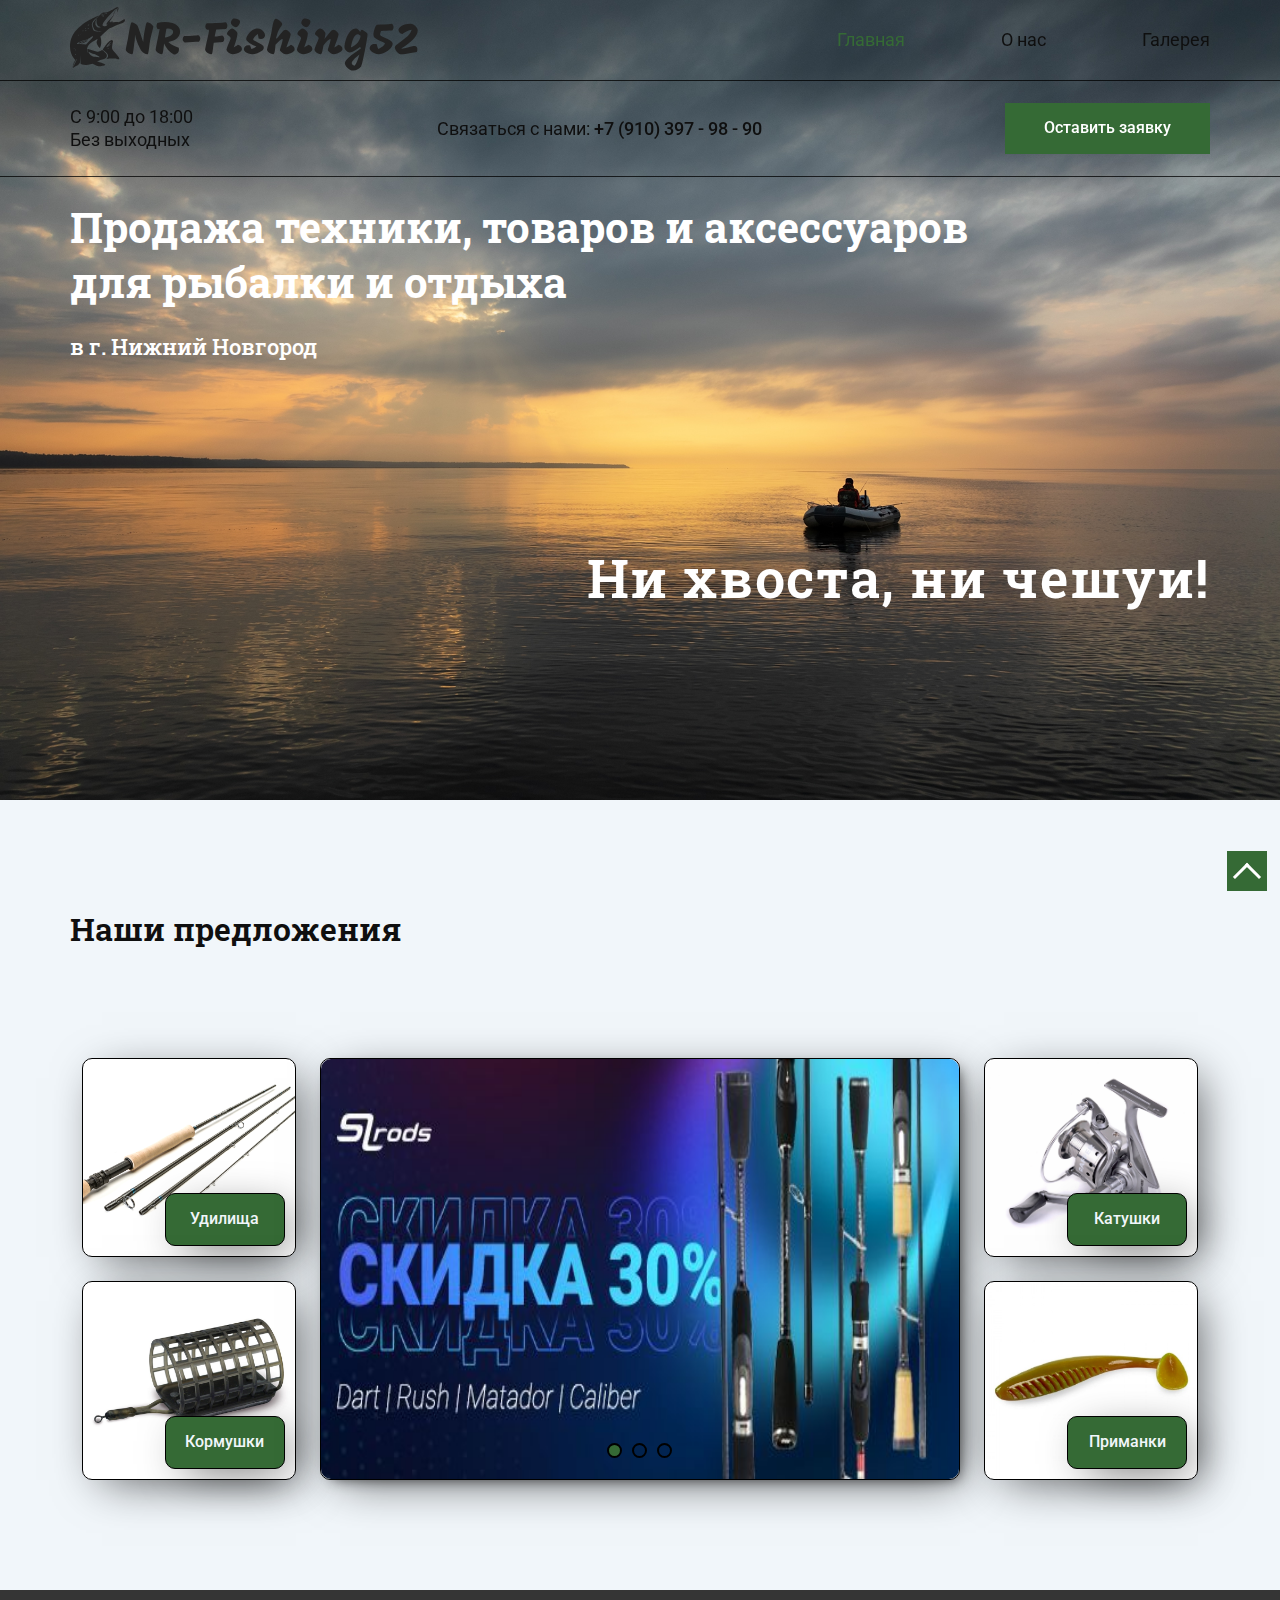
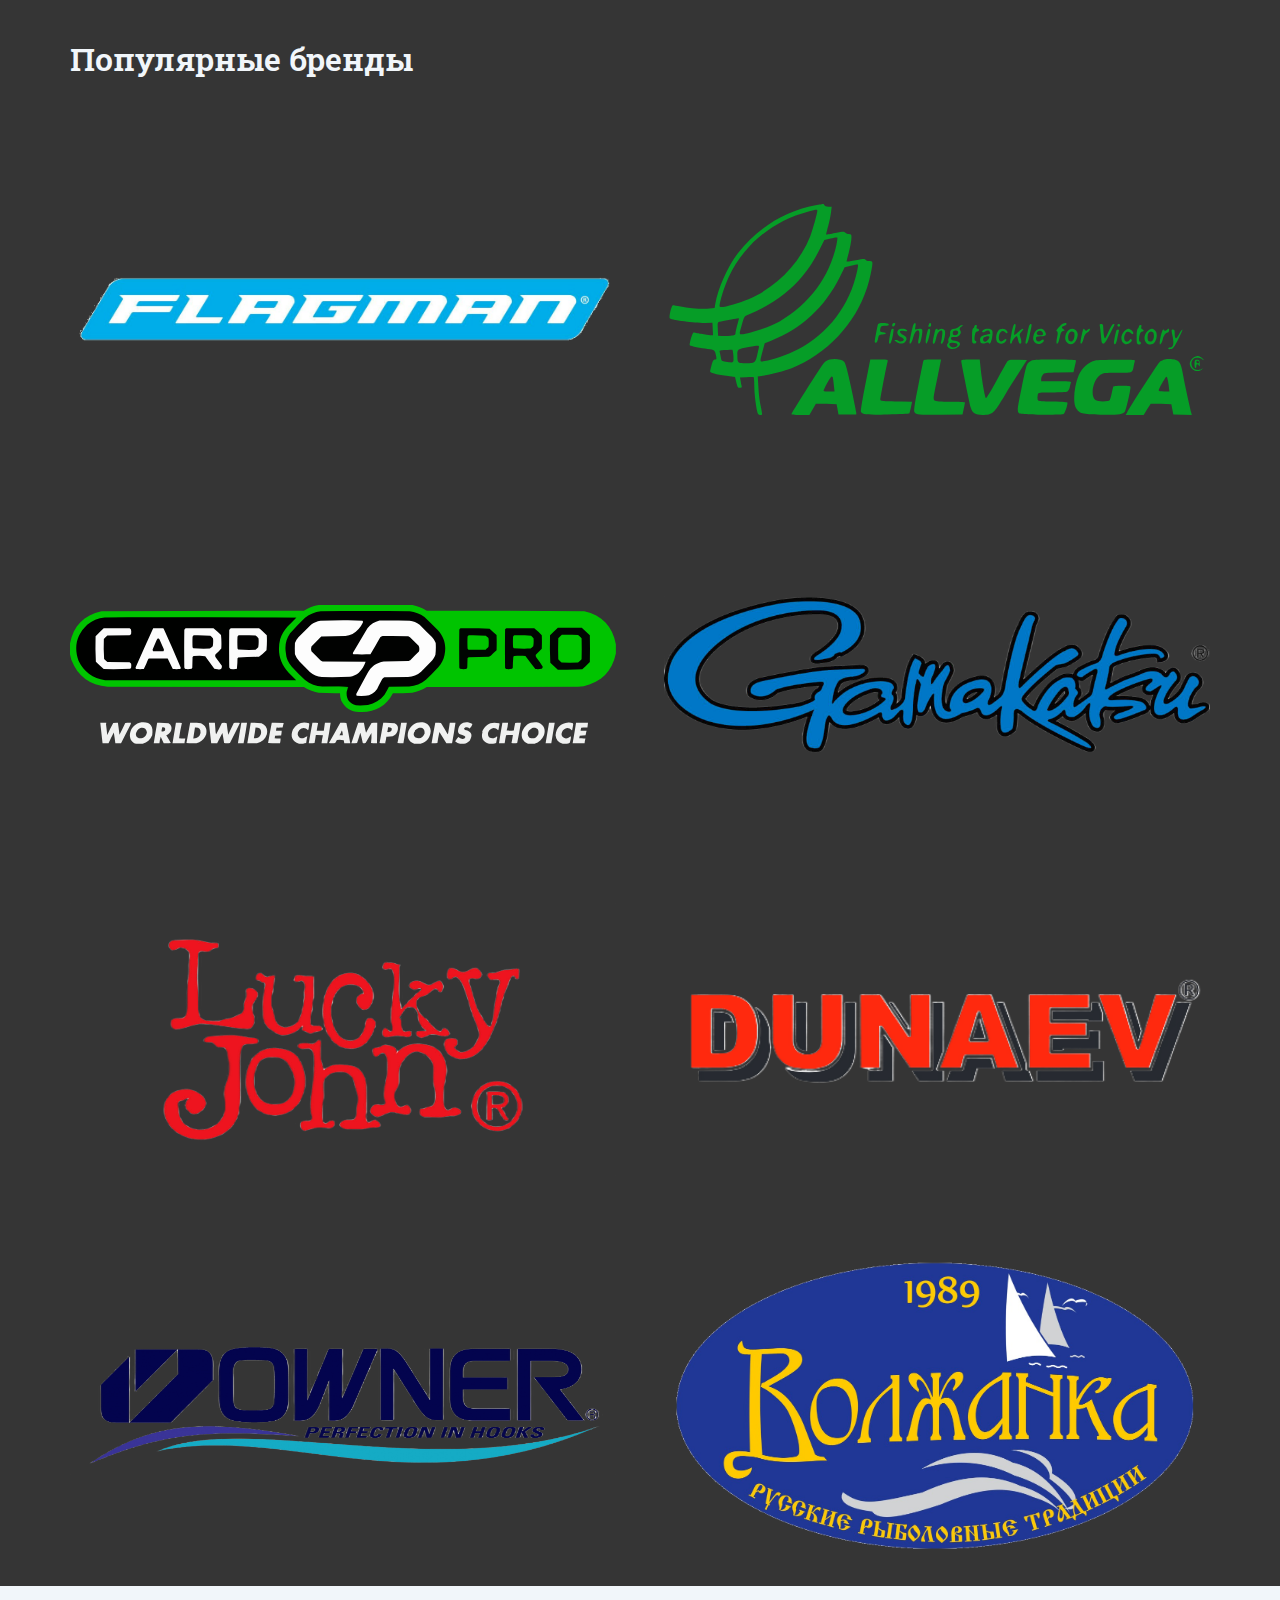
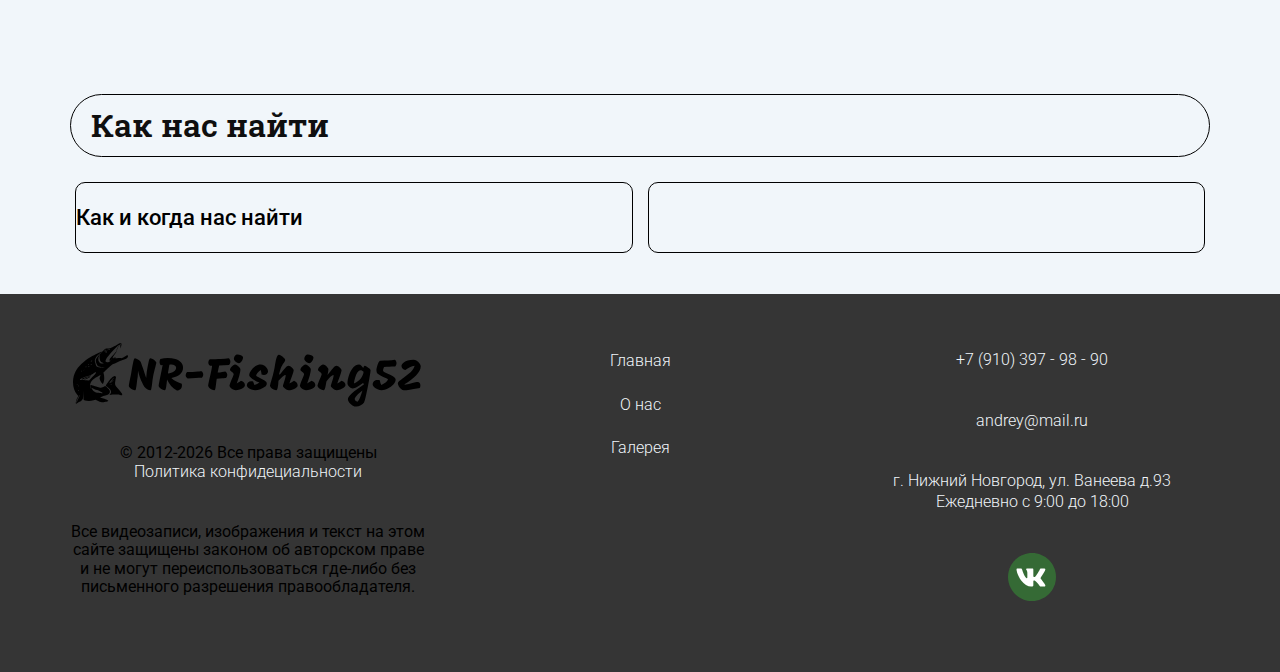
==== commit 826ed9db: "add current year in footer" ====
--- a/index.html
+++ b/index.html
@@ -208,7 +208,7 @@
         </div>
       </div>
       
-				<!-- Banner -->
+				<!-- banner -->
 		<section class="banner">
 			<div class="container">
 					<h2 class="banner__title title">Наши предложения</h2>
@@ -325,33 +325,47 @@
       </section>
 
 
-      <!-- Cart -->
-      <section class="card">
-        <div class="container">
-          <script
-            type="text/javascript"
-            charset="utf-8"
-            async
-            src="https://api-maps.yandex.ru/services/constructor/1.0/js/?um=constructor%3A89fbea8773c3eccfd348de7fda24bf5a3dae4d6b67deaf410eb54d9b69bd24c0&amp;width=100%25&amp;height=400&amp;lang=ru_RU&amp;scroll=true"
-          ></script>
-        </div>
+      <!-- Map -->
+      <section class="map">
+			<div class="container">
+				<div class="map-title title">
+					<h2>Как нас найти</h2>
+				</div>
+				<div class="map__grid">
+					<div class="map__column-left">
+						<h3>Как и когда нас найти</h3>
+						<p></p>
+					</div>
+					<div class="map__column-right">
+					<script
+					type="text/javascript"
+					charset="utf-8"
+					async
+					src="https://api-maps.yandex.ru/services/constructor/1.0/js/?um=constructor%3A89fbea8773c3eccfd348de7fda24bf5a3dae4d6b67deaf410eb54d9b69bd24c0&amp;
+					width=100%25&amp;
+					height=400&amp;
+					lang=ru_RU&amp;
+					scroll=true">
+				</script>
+					</div>
+				</div>
+			</div>
       </section>
-    </main>
-
-    <!-- footer -->
-    <footer class="footer">
+   </main>
+
+   <!-- footer -->
+   <footer class="footer">
       <div class="container">
-        <div class="footer__wrapper grid">
-          <div class="footer__column-1">
-            <a class="logo-link" href="index.html">
-              <svg
-                width="350"
-                height="92"
-                viewBox="0 0 490 92"
-                fill="none"
-                xmlns="http://www.w3.org/2000/svg"
-              >
-                <path
+      	<div class="footer__wrapper grid">
+         	<div class="footer__column-1">
+            	<a class="logo-link" href="index.html">
+              	<svg
+               width="350"
+               height="92"
+               viewBox="0 0 490 92"
+               fill="none"
+               xmlns="http://www.w3.org/2000/svg">
+            	<path
                   d="M108.168 21.2C108.979 21.2 110.067 21.5627 111.432 22.288C112.84 23.0133 114.056 23.8667 115.08 24.848C116.147 25.8293 116.68 26.6827 116.68 27.408C116.68 27.792 116.275 29.4987 115.464 32.528C113.971 37.904 112.861 42.5973 112.136 46.608C111.709 49.1253 111.261 52.432 110.792 56.528C110.365 60.0267 109.981 62.48 109.64 63.888C109.341 65.296 108.851 66 108.168 66C106.931 66 105.48 65.488 103.816 64.464C102.195 63.3973 100.787 62.096 99.592 60.56C98.952 59.7067 98.056 58.0427 96.904 55.568C95.752 53.0933 94.6213 50.32 93.512 47.248C92.4453 44.1333 91.6347 41.232 91.08 38.544L90.632 46.608C90.2053 49.1253 89.7573 52.432 89.288 56.528C88.8613 60.0267 88.4773 62.48 88.136 63.888C87.8373 65.296 87.3467 66 86.664 66C85.6827 66 84.5093 65.6587 83.144 64.976C81.8213 64.2507 80.648 63.3973 79.624 62.416C78.6427 61.4347 78.152 60.624 78.152 59.984C78.1093 59.3013 78.3013 57.872 78.728 55.696C79.1973 53.4773 79.496 52.048 79.624 51.408C79.7947 50.5547 80.1147 48.9973 80.584 46.736C81.0533 44.432 81.4373 42.2987 81.736 40.336L82.248 37.328C83.0587 32.5493 83.8053 28.6667 84.488 25.68C85.2133 22.6933 85.9387 21.2 86.664 21.2C87.3893 21.2 88.3707 21.52 89.608 22.16C90.888 22.7573 92.04 23.504 93.064 24.4C94.1307 25.296 94.8133 26.1493 95.112 26.96C97.1173 32.336 99.5707 39.5893 102.472 48.72L103.24 40.336L103.752 37.328C104.563 32.5493 105.309 28.6667 105.992 25.68C106.717 22.6933 107.443 21.2 108.168 21.2ZM145.425 66.384C142.396 64.6347 139.708 62.4587 137.361 59.856C135.014 57.2533 133.116 54.288 131.665 50.96L131.409 53.648C130.982 57.7867 130.556 60.88 130.129 62.928C129.745 64.976 129.19 66 128.465 66C127.484 66 126.31 65.6373 124.945 64.912C123.622 64.1867 122.449 63.3333 121.425 62.352C120.444 61.3707 119.953 60.56 119.953 59.92C119.953 58.8107 120.998 53.1573 123.089 42.96C123.345 41.7653 123.75 39.7387 124.305 36.88C124.902 33.9787 125.308 31.888 125.521 30.608L123.153 30.992C121.83 29.7547 121.169 28.1973 121.169 26.32C121.169 24.9973 121.532 23.632 122.257 22.224C125.713 21.328 129.212 20.88 132.753 20.88C136.508 20.88 139.985 21.3707 143.185 22.352C146.428 23.3333 149.052 24.848 151.057 26.896C153.062 28.9013 154.065 31.4187 154.065 34.448C154.065 37.9893 152.678 41.04 149.905 43.6C147.132 46.1173 143.057 47.8027 137.681 48.656C139.814 50.6613 141.948 52.2827 144.081 53.52C146.257 54.7147 148.988 55.8667 152.273 56.976C152.444 57.6587 152.529 58.4053 152.529 59.216C152.529 61.1787 151.932 62.8 150.737 64.08C149.542 65.36 147.772 66.128 145.425 66.384ZM132.881 42.448C136.252 42.1067 139.004 41.2107 141.137 39.76C143.313 38.3093 144.401 36.5813 144.401 34.576C144.401 33.296 143.761 32.2293 142.481 31.376C141.244 30.48 139.558 30.032 137.425 30.032C136.657 30.032 135.825 30.096 134.929 30.224C134.246 34.1493 133.926 36.0267 133.969 35.856C133.585 37.9467 133.222 40.144 132.881 42.448ZM160.495 49.424C159.642 48.9973 158.959 48.3787 158.447 47.568C157.978 46.7147 157.743 45.7973 157.743 44.816C157.743 43.1093 158.383 41.68 159.663 40.528C162.223 40.528 164.783 40.464 167.343 40.336C169.903 40.208 172.442 40.0373 174.959 39.824C175.684 39.7813 177.327 39.6747 179.887 39.504C180.698 39.9733 181.295 40.6133 181.679 41.424C182.106 42.192 182.319 43.0453 182.319 43.984C182.319 44.8373 182.148 45.6693 181.807 46.48C181.466 47.248 181.018 47.9093 180.463 48.464C175.258 48.5493 168.602 48.8693 160.495 49.424ZM217.895 21.2C218.705 21.6693 219.303 22.3307 219.687 23.184C220.113 23.9947 220.326 24.8907 220.326 25.872C220.326 26.7253 220.156 27.5787 219.815 28.432C219.473 29.2853 219.025 29.9893 218.471 30.544C213.607 30.6293 209.02 30.8427 204.711 31.184C204.497 32.08 204.049 34.064 203.367 37.136C203.281 37.52 203.004 38.864 202.535 41.168C207.1 40.784 210.705 40.272 213.351 39.632C214.204 40.144 214.844 40.8267 215.271 41.68C215.74 42.4907 215.975 43.3867 215.975 44.368C215.975 45.264 215.783 46.1173 215.399 46.928C215.057 47.696 214.567 48.3147 213.927 48.784C213.116 48.8693 212.305 48.9333 211.495 48.976C210.727 49.0187 209.98 49.0613 209.255 49.104L201.255 49.68C200.913 51.856 200.572 54.4373 200.231 57.424C199.847 60.624 199.505 62.864 199.207 64.144C198.908 65.3813 198.417 66 197.735 66C196.668 66 195.452 65.6373 194.087 64.912C192.764 64.144 191.612 63.2693 190.631 62.288C189.692 61.264 189.223 60.432 189.223 59.792C189.223 59.152 189.436 57.744 189.863 55.568C190.332 53.392 190.844 51.0453 191.399 48.528C193.319 40.2507 194.449 34.576 194.791 31.504L192.103 31.696C191.292 31.2693 190.631 30.6507 190.119 29.84C189.649 28.9867 189.415 28.0693 189.415 27.088C189.415 25.3813 190.076 23.8667 191.399 22.544C197.244 22.4587 202.321 22.3307 206.631 22.16C210.983 21.9893 214.737 21.6693 217.895 21.2ZM232.269 28.048C231.458 28.048 230.477 27.728 229.325 27.088C228.216 26.4053 227.256 25.616 226.445 24.72C225.634 23.7813 225.229 22.9493 225.229 22.224C225.229 21.072 225.528 19.92 226.125 18.768C226.722 17.616 227.469 16.784 228.365 16.272C228.792 16.0587 229.474 15.952 230.413 15.952C231.949 15.952 233.485 16.2933 235.021 16.976C236.6 17.6587 237.56 18.512 237.901 19.536C237.986 19.7493 238.029 20.0693 238.029 20.496C238.029 21.4773 237.73 22.5653 237.133 23.76C236.536 24.9547 235.789 25.9787 234.893 26.832C233.997 27.6427 233.122 28.048 232.269 28.048ZM227.917 66C226.808 66 225.549 65.6373 224.141 64.912C222.776 64.144 221.581 63.2693 220.557 62.288C219.576 61.264 219.085 60.4107 219.085 59.728C219.085 58.96 219.362 57.8293 219.917 56.336C220.472 54.8427 221.304 52.7947 222.413 50.192C223.266 48.1867 223.906 46.6293 224.333 45.52C224.76 44.368 224.973 43.5573 224.973 43.088C224.973 42.7467 224.76 42.384 224.333 42C223.949 41.5733 223.352 41.0613 222.541 40.464C221.602 39.7387 220.898 39.1627 220.429 38.736C220.002 38.3093 219.789 37.8613 219.789 37.392C219.789 36.496 220.194 35.4507 221.005 34.256C221.858 33.0613 222.84 32.0373 223.949 31.184C225.101 30.3307 226.082 29.904 226.893 29.904C227.874 29.904 228.941 30.3307 230.093 31.184C231.288 32.0373 232.29 33.0613 233.101 34.256C233.954 35.408 234.381 36.3467 234.381 37.072C234.381 38.9493 233.89 41.6373 232.909 45.136C231.97 48.592 230.754 52.3253 229.261 56.336C230.285 55.8667 231.181 55.376 231.949 54.864C232.717 54.352 233.784 53.5627 235.149 52.496C237.069 53.136 238.477 54.0533 239.373 55.248C240.269 56.4 240.717 57.6587 240.717 59.024C240.717 60.1333 239.992 61.2213 238.541 62.288C237.133 63.3547 235.405 64.2507 233.357 64.976C231.309 65.6587 229.496 66 227.917 66ZM262.846 37.52C260.926 38.9707 259.369 40.4 258.174 41.808C257.022 43.216 256.446 44.4107 256.446 45.392C256.446 45.8613 256.851 46.352 257.662 46.864C258.473 47.3333 259.817 47.9947 261.694 48.848C264.681 50.2133 267.027 51.4933 268.734 52.688C270.441 53.84 271.294 55.184 271.294 56.72C271.294 58.256 270.419 59.7493 268.67 61.2C266.963 62.608 264.83 63.76 262.27 64.656C259.71 65.552 257.321 66 255.102 66C253.438 66 251.689 65.6587 249.854 64.976C248.019 64.2507 246.483 63.3547 245.246 62.288C244.009 61.1787 243.39 60.1333 243.39 59.152C243.39 57.4027 243.945 56.016 245.054 54.992C246.206 53.9253 247.699 53.392 249.534 53.392C250.387 53.392 251.262 53.52 252.158 53.776C252.883 56.08 253.502 57.7227 254.014 58.704C256.617 58.0213 258.942 56.8693 260.99 55.248C257.406 53.712 254.121 51.984 251.134 50.064C248.19 48.144 246.718 46.352 246.718 44.688C246.718 42.9813 247.507 40.9547 249.086 38.608C250.665 36.2187 252.67 34.1707 255.102 32.464C257.577 30.7147 260.094 29.84 262.654 29.84C264.403 29.84 266.067 30.352 267.646 31.376C269.267 32.4 270.569 33.68 271.55 35.216C272.531 36.752 273.022 38.2453 273.022 39.696C273.022 41.104 272.467 42.256 271.358 43.152C270.291 44.0053 268.926 44.432 267.262 44.432C266.195 44.432 265.107 44.2187 263.998 43.792C263.913 42.0853 263.529 39.9947 262.846 37.52ZM287.666 52.56C287.538 55.888 287.218 58.96 286.706 61.776C286.194 64.592 285.49 66 284.594 66C283.527 66 282.29 65.6373 280.882 64.912C279.474 64.1867 278.258 63.3333 277.234 62.352C276.253 61.328 275.762 60.4533 275.762 59.728C275.762 59.216 275.933 58.3413 276.274 57.104C276.615 55.824 277.021 54.416 277.49 52.88C279.154 47.4187 280.455 42.5333 281.394 38.224C281.906 35.8347 282.354 33.36 282.738 30.8C283.335 27.3867 283.847 24.7627 284.274 22.928C284.701 21.0933 285.234 19.5573 285.874 18.32C286.557 17.04 287.389 16.4 288.37 16.4C289.095 16.4 290.162 16.848 291.57 17.744C293.021 18.5973 294.301 19.6 295.41 20.752C296.519 21.8613 297.074 22.7787 297.074 23.504C297.074 24.144 296.839 24.8693 296.37 25.68C295.943 26.448 295.218 27.5573 294.194 29.008C293.981 29.3067 293.575 29.904 292.978 30.8C292.423 31.696 292.018 32.4427 291.762 33.04C291.25 34.2773 290.674 35.856 290.034 37.776C289.437 39.696 288.925 41.5733 288.498 43.408L289.65 44.048C292.423 40.2933 294.834 37.2853 296.882 35.024C298.973 32.7627 300.594 31.632 301.746 31.632C302.557 31.632 303.538 32.0373 304.69 32.848C305.842 33.6587 306.845 34.5973 307.698 35.664C308.551 36.688 308.978 37.4773 308.978 38.032C308.935 38.8 308.679 39.9093 308.21 41.36C307.783 42.768 307.101 44.752 306.162 47.312C304.967 50.384 303.901 53.392 302.962 56.336C304.285 55.824 305.394 55.312 306.29 54.8C307.186 54.288 308.231 53.584 309.426 52.688C311.218 53.456 312.519 54.416 313.33 55.568C314.183 56.72 314.567 58.128 314.482 59.792C314.482 60.816 313.693 61.7973 312.114 62.736C310.578 63.6747 308.786 64.464 306.738 65.104C304.733 65.7013 303.133 66 301.938 66C300.957 66 299.826 65.616 298.546 64.848C297.266 64.08 296.157 63.2053 295.218 62.224C294.279 61.2 293.831 60.4107 293.874 59.856C293.874 59.5147 294.087 58.704 294.514 57.424C294.941 56.1013 295.218 55.2053 295.346 54.736C296.157 52.176 296.754 50.1493 297.138 48.656C297.565 47.12 297.778 45.9893 297.778 45.264C297.778 44.752 297.671 44.496 297.458 44.496C296.519 44.496 295.111 45.3067 293.234 46.928C291.357 48.5493 289.501 50.4267 287.666 52.56ZM330.832 28.048C330.021 28.048 329.04 27.728 327.888 27.088C326.778 26.4053 325.818 25.616 325.008 24.72C324.197 23.7813 323.792 22.9493 323.792 22.224C323.792 21.072 324.09 19.92 324.688 18.768C325.285 17.616 326.032 16.784 326.928 16.272C327.354 16.0587 328.037 15.952 328.976 15.952C330.512 15.952 332.048 16.2933 333.583 16.976C335.162 17.6587 336.122 18.512 336.464 19.536C336.549 19.7493 336.592 20.0693 336.592 20.496C336.592 21.4773 336.293 22.5653 335.696 23.76C335.098 24.9547 334.352 25.9787 333.456 26.832C332.56 27.6427 331.685 28.048 330.832 28.048ZM326.48 66C325.37 66 324.112 65.6373 322.704 64.912C321.338 64.144 320.144 63.2693 319.12 62.288C318.138 61.264 317.648 60.4107 317.648 59.728C317.648 58.96 317.925 57.8293 318.48 56.336C319.034 54.8427 319.866 52.7947 320.976 50.192C321.829 48.1867 322.469 46.6293 322.896 45.52C323.322 44.368 323.536 43.5573 323.536 43.088C323.536 42.7467 323.322 42.384 322.896 42C322.512 41.5733 321.914 41.0613 321.104 40.464C320.165 39.7387 319.461 39.1627 318.992 38.736C318.565 38.3093 318.352 37.8613 318.352 37.392C318.352 36.496 318.757 35.4507 319.568 34.256C320.421 33.0613 321.402 32.0373 322.512 31.184C323.664 30.3307 324.645 29.904 325.456 29.904C326.437 29.904 327.504 30.3307 328.656 31.184C329.85 32.0373 330.853 33.0613 331.664 34.256C332.517 35.408 332.944 36.3467 332.944 37.072C332.944 38.9493 332.453 41.6373 331.472 45.136C330.533 48.592 329.317 52.3253 327.824 56.336C328.848 55.8667 329.744 55.376 330.512 54.864C331.28 54.352 332.346 53.5627 333.712 52.496C335.632 53.136 337.04 54.0533 337.936 55.248C338.832 56.4 339.28 57.6587 339.28 59.024C339.28 60.1333 338.554 61.2213 337.104 62.288C335.696 63.3547 333.968 64.2507 331.92 64.976C329.872 65.6587 328.058 66 326.48 66ZM375.937 52.496C377.814 53.136 379.201 54.032 380.097 55.184C381.035 56.2933 381.505 57.5733 381.505 59.024C381.505 60.048 380.779 61.1147 379.329 62.224C377.878 63.2907 376.15 64.1867 374.145 64.912C372.139 65.6373 370.433 66 369.025 66C368.043 66 366.913 65.616 365.633 64.848C364.353 64.08 363.243 63.2053 362.305 62.224C361.409 61.2 360.961 60.4107 360.961 59.856C360.961 59.4293 361.43 57.7653 362.369 54.864C364.033 49.7867 364.865 46.5867 364.865 45.264C364.865 44.752 364.737 44.496 364.481 44.496C362.774 44.496 359.595 47.4827 354.945 53.456C354.774 54.1387 354.582 54.992 354.369 56.016C354.198 57.04 354.07 57.7653 353.985 58.192C353.515 60.7093 353.067 62.6507 352.641 64.016C352.257 65.3387 351.745 66 351.105 66C349.995 66 348.737 65.6373 347.329 64.912C345.963 64.144 344.769 63.2693 343.745 62.288C342.763 61.264 342.273 60.4107 342.273 59.728C342.273 58.96 342.55 57.8293 343.105 56.336C343.659 54.8427 344.491 52.7947 345.601 50.192C346.454 48.1867 347.094 46.6293 347.521 45.52C347.947 44.368 348.161 43.5573 348.161 43.088C348.161 42.7467 347.947 42.384 347.521 42C347.137 41.5733 346.539 41.0613 345.729 40.464C344.79 39.7387 344.086 39.1627 343.617 38.736C343.19 38.3093 342.977 37.8613 342.977 37.392C342.977 36.496 343.382 35.4507 344.193 34.256C345.046 33.0613 346.027 32.0373 347.137 31.184C348.289 30.3307 349.27 29.904 350.081 29.904C350.977 29.904 352.001 30.3093 353.153 31.12C354.347 31.9307 355.371 32.8693 356.225 33.936C357.121 34.96 357.569 35.7493 357.569 36.304C357.569 37.328 357.441 38.5867 357.185 40.08C356.971 41.5733 356.673 43.0453 356.289 44.496C359.403 40.4 361.985 37.2427 364.033 35.024C366.081 32.7627 367.681 31.632 368.833 31.632C369.643 31.632 370.625 32.0373 371.777 32.848C372.929 33.6587 373.91 34.5973 374.721 35.664C375.574 36.688 376.001 37.4773 376.001 38.032C375.958 38.7573 375.659 39.9947 375.104 41.744C374.55 43.4933 373.761 45.8187 372.737 48.72C371.371 52.4747 370.497 55.0133 370.113 56.336C371.435 55.6533 372.459 55.0773 373.185 54.608C373.953 54.096 374.87 53.392 375.937 52.496ZM406.027 55.888C403.424 57.936 400.8 59.7067 398.155 61.2C395.552 62.6933 393.397 63.44 391.691 63.44C390.709 63.44 389.621 63.0773 388.427 62.352C387.275 61.584 386.293 60.6667 385.483 59.6C384.672 58.4907 384.267 57.4667 384.267 56.528C384.267 52.9867 384.971 49.1253 386.379 44.944C387.829 40.72 389.771 37.1573 392.203 34.256C394.677 31.3547 397.387 29.904 400.331 29.904C401.483 29.904 402.613 30.4373 403.723 31.504C404.832 32.528 405.707 33.68 406.347 34.96C406.517 33.936 406.795 33.1253 407.179 32.528C407.605 31.9307 408.032 31.632 408.459 31.632C409.099 31.632 410.08 32.0587 411.403 32.912C412.725 33.7227 413.92 34.64 414.987 35.664C416.053 36.688 416.587 37.456 416.587 37.968C416.587 39.5893 415.947 43.92 414.667 50.96C413.429 58 412.064 64.848 410.571 71.504C409.12 78.16 408.075 82.0213 407.435 83.088C406.453 84.624 404.917 85.968 402.827 87.12C400.779 88.272 398.773 88.848 396.811 88.848C394.976 88.848 393.12 88.2933 391.243 87.184C389.365 86.0747 387.829 84.7093 386.635 83.088C385.44 81.4667 384.843 79.9947 384.843 78.672C384.843 77.136 385.739 75.344 387.531 73.296C389.365 71.248 391.584 69.2 394.187 67.152C396.789 65.1467 400.117 62.7147 404.171 59.856C404.896 59.3013 405.984 58.512 407.435 57.488L406.027 55.888ZM402.571 38.032C401.077 38.032 399.669 38.992 398.347 40.912C397.067 42.7893 395.979 45.1573 395.083 48.016C394.187 50.832 393.589 53.6053 393.291 56.336C397.301 54.672 400.501 52.3467 402.891 49.36C405.28 46.3733 406.581 43.3013 406.795 40.144C406.283 39.5893 405.621 39.0987 404.811 38.672C404.043 38.2453 403.296 38.032 402.571 38.032ZM405.259 66.192C398.005 71.8667 394.379 75.92 394.379 78.352C394.379 79.2053 394.741 79.9307 395.467 80.528C396.235 81.168 397.195 81.68 398.347 82.064C399.627 80.5707 400.8 78.544 401.867 75.984C402.933 73.424 404.064 70.16 405.259 66.192ZM434.051 38.416C434.051 39.0133 434.563 39.632 435.587 40.272C436.653 40.8693 438.36 41.68 440.707 42.704C444.205 44.24 446.915 45.648 448.835 46.928C450.755 48.1653 451.715 49.5947 451.715 51.216C451.715 53.264 450.648 55.4613 448.515 57.808C446.424 60.112 443.821 62.0533 440.707 63.632C437.635 65.2107 434.797 66 432.195 66C430.317 66 428.376 65.552 426.371 64.656C424.365 63.76 422.701 62.6507 421.379 61.328C420.099 60.0053 419.459 58.768 419.459 57.616C419.459 55.9947 420.077 54.5867 421.315 53.392C422.552 52.1973 424.195 51.6 426.243 51.6C427.181 51.6 428.269 51.7707 429.507 52.112C429.976 54.8427 430.68 57.0187 431.619 58.64C433.88 57.744 435.885 56.592 437.635 55.184C439.384 53.776 440.515 52.24 441.027 50.576C440.173 50.064 438.787 49.3813 436.867 48.528C434.563 47.504 432.6 46.5653 430.979 45.712C429.357 44.816 427.928 43.856 426.691 42.832C426.051 42.32 425.56 41.5947 425.219 40.656C424.92 39.6747 424.771 38.6933 424.771 37.712C424.771 36.816 425.048 35.28 425.603 33.104C426.157 30.8853 426.861 28.9013 427.715 27.152C428.568 25.4027 429.443 24.528 430.339 24.528C437.933 24.528 444.653 24.1013 450.499 23.248C451.309 23.7173 451.907 24.3787 452.291 25.232C452.717 26.0427 452.931 26.9387 452.931 27.92C452.931 28.7733 452.76 29.6267 452.419 30.48C452.077 31.3333 451.629 32.0373 451.075 32.592C444.973 32.6773 439.768 32.912 435.458 33.296C434.52 35.3013 434.051 37.008 434.051 38.416ZM463.094 66C461.899 66 460.641 65.4453 459.318 64.336C458.038 63.2267 456.95 61.904 456.054 60.368C455.201 58.7893 454.774 57.424 454.774 56.272C454.774 55.3333 455.414 54.288 456.694 53.136C458.017 51.9413 460.065 50.3627 462.838 48.4C465.782 46.2667 468.15 44.4533 469.942 42.96C471.777 41.4667 473.483 39.76 475.062 37.84C476.683 35.92 477.771 33.9147 478.326 31.824C475.979 32.0373 473.739 32.6347 471.606 33.616C469.515 34.5973 467.403 35.92 465.27 37.584C463.606 37.2427 462.283 36.5387 461.302 35.472C460.363 34.4053 459.894 33.232 459.894 31.952C459.894 30.416 460.683 28.9867 462.262 27.664C463.883 26.2987 465.974 25.232 468.534 24.464C471.137 23.6533 473.825 23.248 476.598 23.248C478.134 23.248 479.691 23.76 481.27 24.784C482.891 25.808 484.214 27.0453 485.238 28.496C486.305 29.9467 486.838 31.248 486.838 32.4C486.838 36.496 484.641 40.7413 480.246 45.136C475.894 49.5307 470.518 53.6267 464.118 57.424L464.63 58.256C466.55 57.872 469.238 57.2533 472.694 56.4C478.155 55.0773 481.441 54.416 482.55 54.416C483.787 54.416 484.726 54.864 485.366 55.76C486.006 56.656 486.326 57.7867 486.326 59.152C486.326 60.56 486.027 61.7973 485.43 62.864L483.574 63.184C478.838 64.0373 474.785 64.72 471.414 65.232C468.086 65.744 465.313 66 463.094 66Z"
                   fill="black"
                 />
@@ -375,7 +389,7 @@
             </a>
             <div class="footer__politics">
               <p class="footer__politics-text">
-                &#169; 2012-2023 Все права защищены<br />
+                &#169; 2012-<span class="out-date"></span> Все права защищены<br />
 
                 <a class="footer__politics-link" href="404.html"
                   >Политика конфидециальности</a
--- a/assets/css/style.css
+++ b/assets/css/style.css
@@ -37,7 +37,7 @@
 }
 
 .footer-bot-part__number .phone:hover {
-    color: var(--blue-color);
+    color: var(--green-color);
 }
 
 h1 {
@@ -76,7 +76,7 @@
     width: 100%;
     height: 54px;
     border-image: none;
-    border: 1px solid var(--blue-color);
+    border: 1px solid var(--green-color);
     text-align: center;
 }
 
@@ -148,11 +148,11 @@
 }
 
 .primary-btn--blue {
-    background: var(--blue-color);
+    background: var(--green-color);
 }
 
 .button:hover {
-    background: #053d5e;
+    background: var(--light-green-color);
 }
 
 
@@ -220,13 +220,13 @@
 .hamburger-inner::before,
 .hamburger-inner::after {
     height: 3px;
-    background-color: var(--blue-color);
+    background-color: var(--green-color);
 }
 
 .hamburger.is-active .hamburger-inner,
 .hamburger.is-active .hamburger-inner::before,
 .hamburger.is-active .hamburger-inner::after {
-    background-color: var(--blue-color);
+    background-color: var(--green-color);
 }
 
 .main-menu__list {
@@ -280,7 +280,7 @@
 
 .scrolled .header__top-part {
     background-color: var(--light-grey-color);
-    border-bottom: 1px solid var(--blue-color);
+    border-bottom: 1px solid var(--green-color);
     box-shadow: 0px 0px 8px #232323;
     transition: 0.3s ease;
 }
@@ -312,7 +312,7 @@
     padding: 24px 0;
     max-width: 800px;
     max-height: 859px;
-    background: var(--blue-color);
+    background: var(--green-color);
     color: var(--white-color);
     box-shadow: 0 5px 15px #0c0c0c;
 }
@@ -515,7 +515,7 @@
 .hamburger-inner::after {
     width: 40px;
     height: 4px;
-    background-color: var(--blue-color);
+    background-color: var(--green-color);
     border-radius: 4px;
     position: absolute;
     transition-property: transform;
@@ -661,13 +661,13 @@
         bottom: 5%;
         padding-top: 15px;
         width: 167px;
-        border-top: 1px solid var(--blue-color)
+        border-top: 1px solid var(--green-color)
     }
 
     .mobile__btn {
         font-weight: 600;
         font-size: 20px;
-        color: var(--blue-color);
+        color: var(--green-color);
         text-decoration: none;
     }
 
--- a/assets/css/main.css
+++ b/assets/css/main.css
@@ -71,7 +71,7 @@
 
 .main-banner__slogan {
     float: right;
-    padding-top: 250px;
+    padding-top: 180px;
     font-size: 54px;
     font-weight: var(--font-weight-600);
 	 color: var(--white-color);
@@ -263,9 +263,42 @@
 }
 
 .brend-grid__item:hover {
-    color: var(--blue-color);
     transform: scale(1.05);
     cursor: default;
+}
+
+/* Map */
+
+.map-title {
+	border: 1px #000 solid;
+	border-radius: 50px;
+	margin-bottom: 20px;
+}
+
+.map-title h2{
+	margin: 20px;
+}
+
+.map__grid {
+	display: grid;
+	grid-template-columns: 1fr 1fr;
+	gap: 15px;
+	justify-items: center;
+	padding: 5px;
+}
+
+.map__column-left {
+	width: 100%;
+	overflow: hidden;
+	border: 1px #000 solid;
+	border-radius: 10px;
+}
+
+.map__column-right {
+	width: 100%;
+	overflow: hidden;
+	border: 1px #000 solid;
+	border-radius: 10px;
 }
 
 /* Media */
@@ -293,6 +326,10 @@
 }
 
 @media screen and (max-width: 1140px){
+	.main-banner__slogan {
+		padding-top: 150px;
+  }
+
     .brend__pic {
         width: 340px;
     }
@@ -330,7 +367,7 @@
 
     .main-banner__slogan {
         font-size: var(--font-size-32);
-        padding-top: 350px;
+        padding-top: 250px;
     }
 
     .brend-grid__item {
@@ -367,6 +404,7 @@
 
     .main-banner__slogan {
         font-size: 28px;
+		  margin-top: 80px;
     }
 
     .brend-grid {
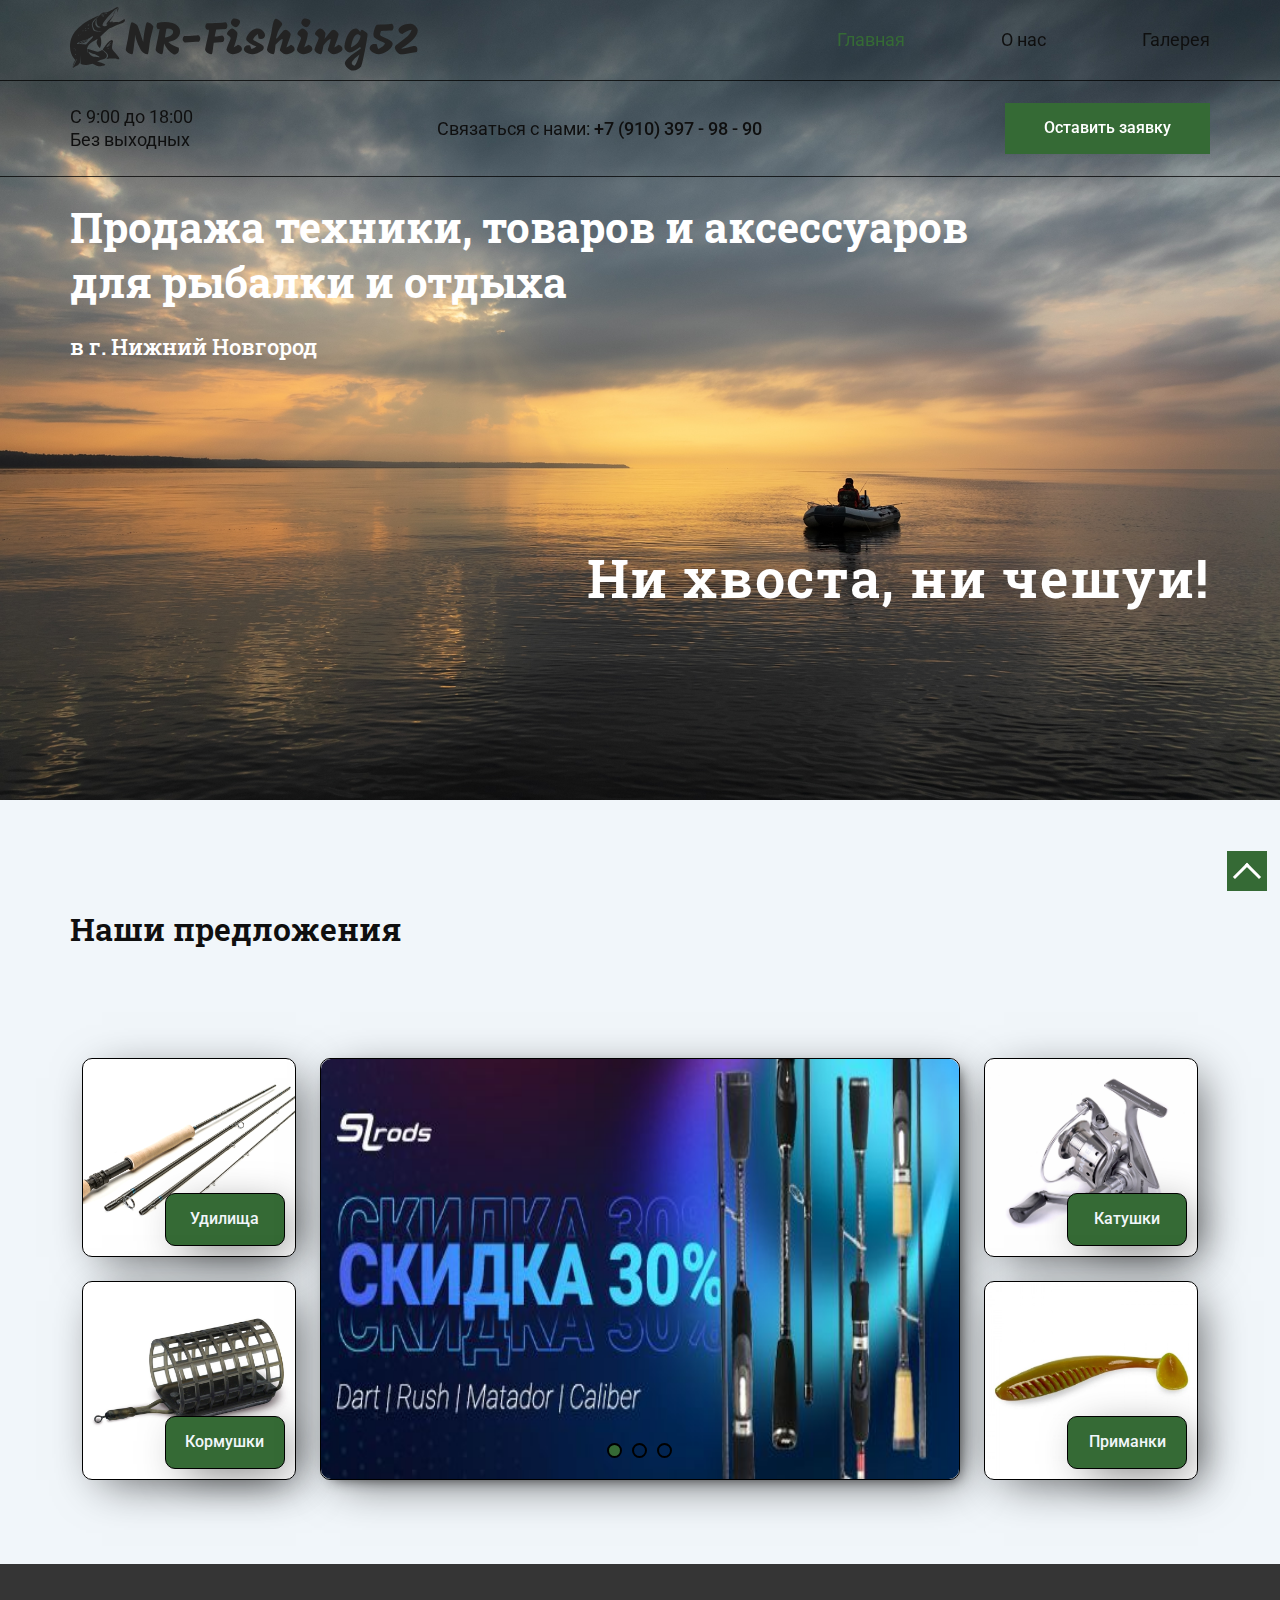
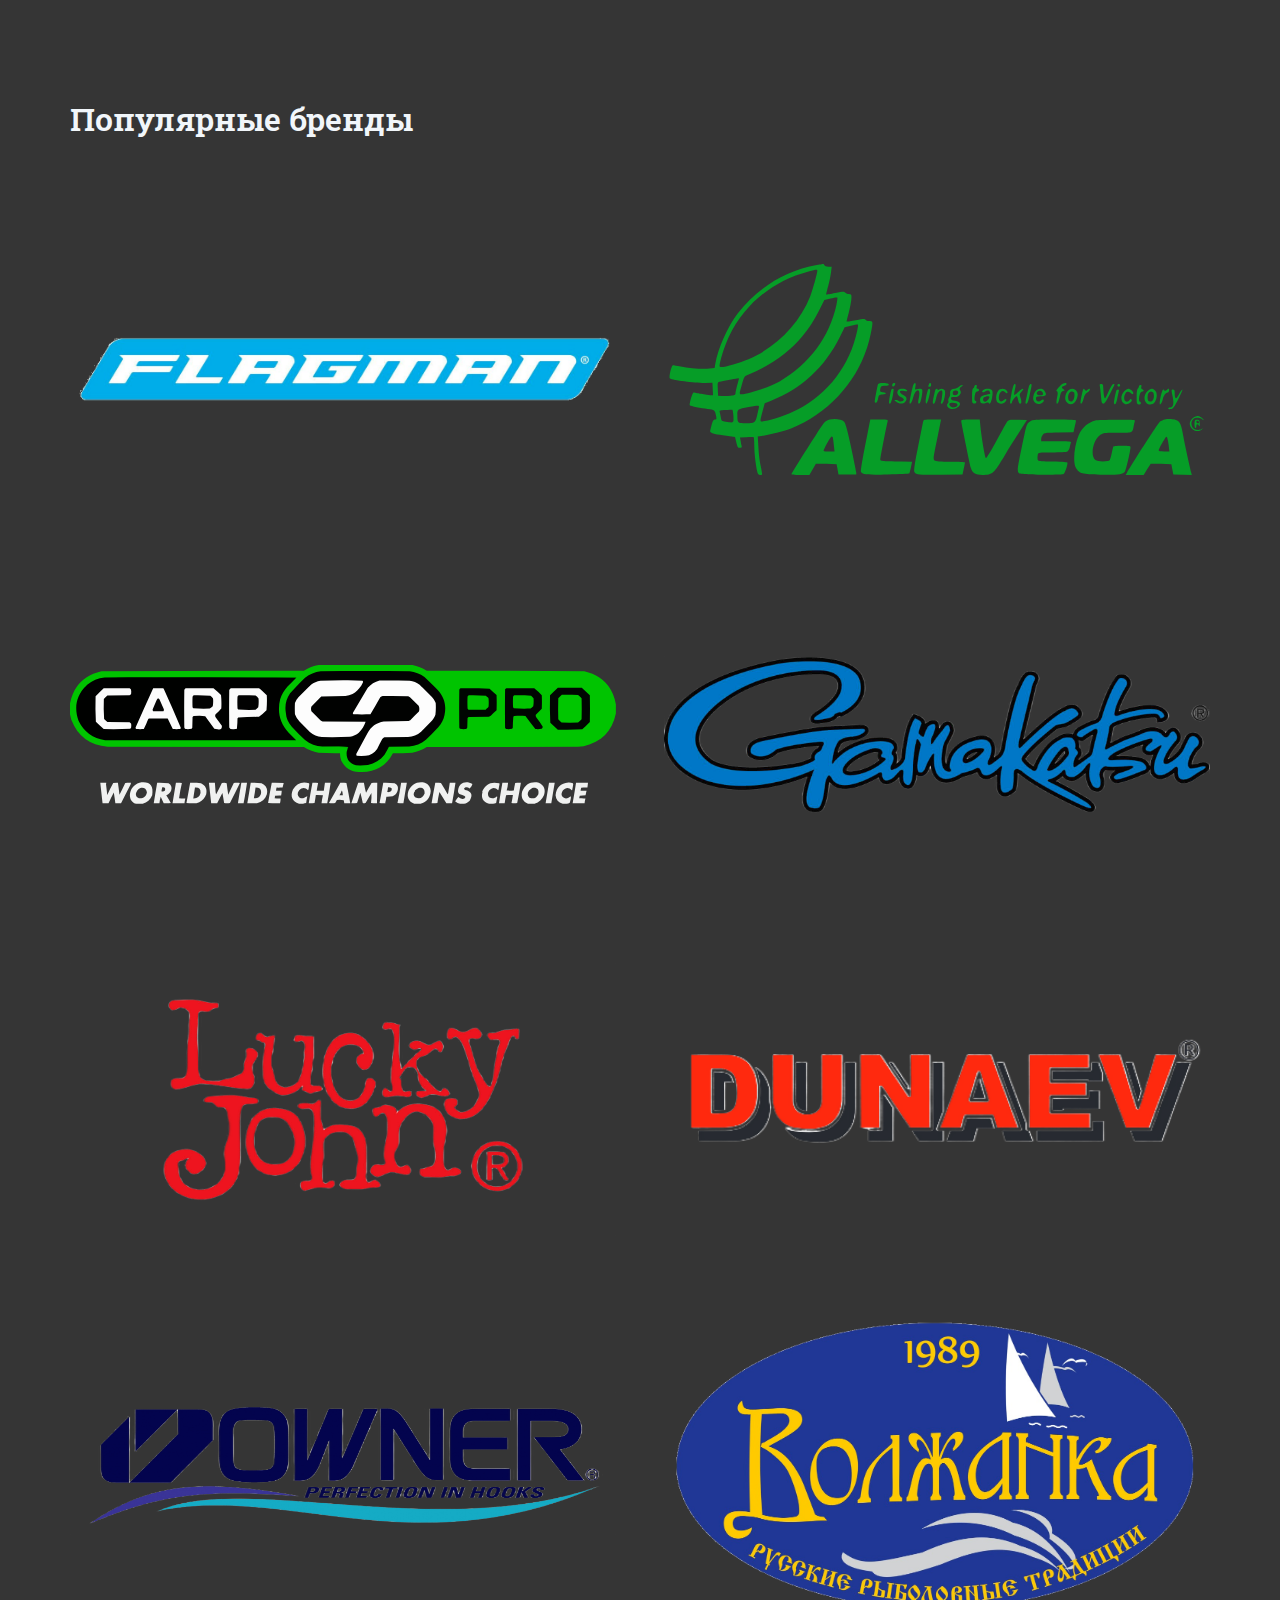
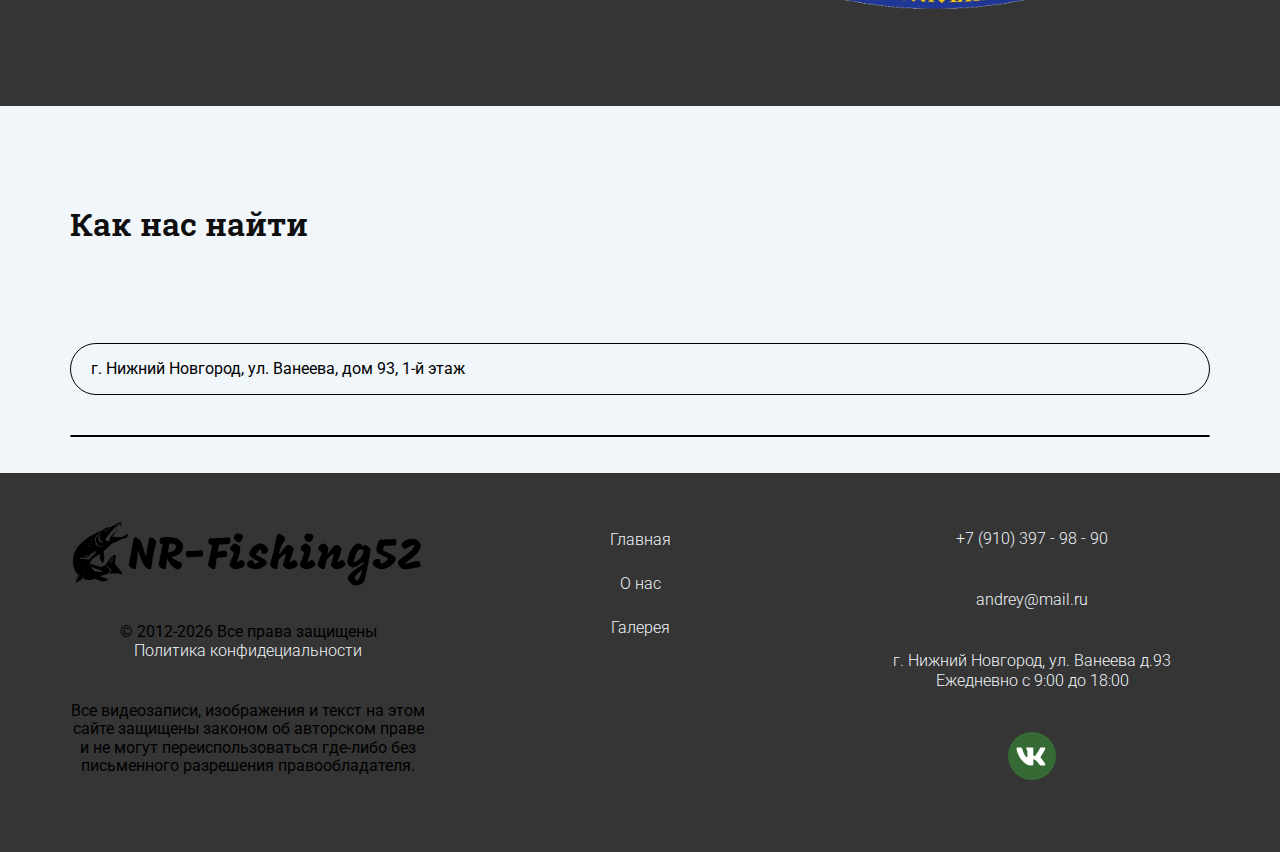
==== commit 271e6eb1: "map stile" ====
--- a/index.html
+++ b/index.html
@@ -331,12 +331,10 @@
 				<div class="map-title title">
 					<h2>Как нас найти</h2>
 				</div>
-				<div class="map__grid">
-					<div class="map__column-left">
-						<h3>Как и когда нас найти</h3>
-						<p></p>
-					</div>
-					<div class="map__column-right">
+				<div class="map-address">
+						<p>г. Нижний Новгород, ул. Ванеева, дом 93, 1-й этаж</p>
+				</div>
+				<div class="map__column-right">
 					<script
 					type="text/javascript"
 					charset="utf-8"
@@ -347,8 +345,6 @@
 					lang=ru_RU&amp;
 					scroll=true">
 				</script>
-					</div>
-				</div>
 			</div>
       </section>
    </main>
--- a/assets/css/main.css
+++ b/assets/css/main.css
@@ -233,6 +233,7 @@
 
 .brend {
    margin-bottom: var(--m108);
+	padding: var(--m60);
 	background-color: var(--medium-grey-color);
 }
 
@@ -270,13 +271,14 @@
 /* Map */
 
 .map-title {
+	margin-bottom:var(--m108);
+}
+
+.map-address {
+	padding-left: 20px;
 	border: 1px #000 solid;
 	border-radius: 50px;
-	margin-bottom: 20px;
-}
-
-.map-title h2{
-	margin: 20px;
+	margin-bottom: 40px;
 }
 
 .map__grid {
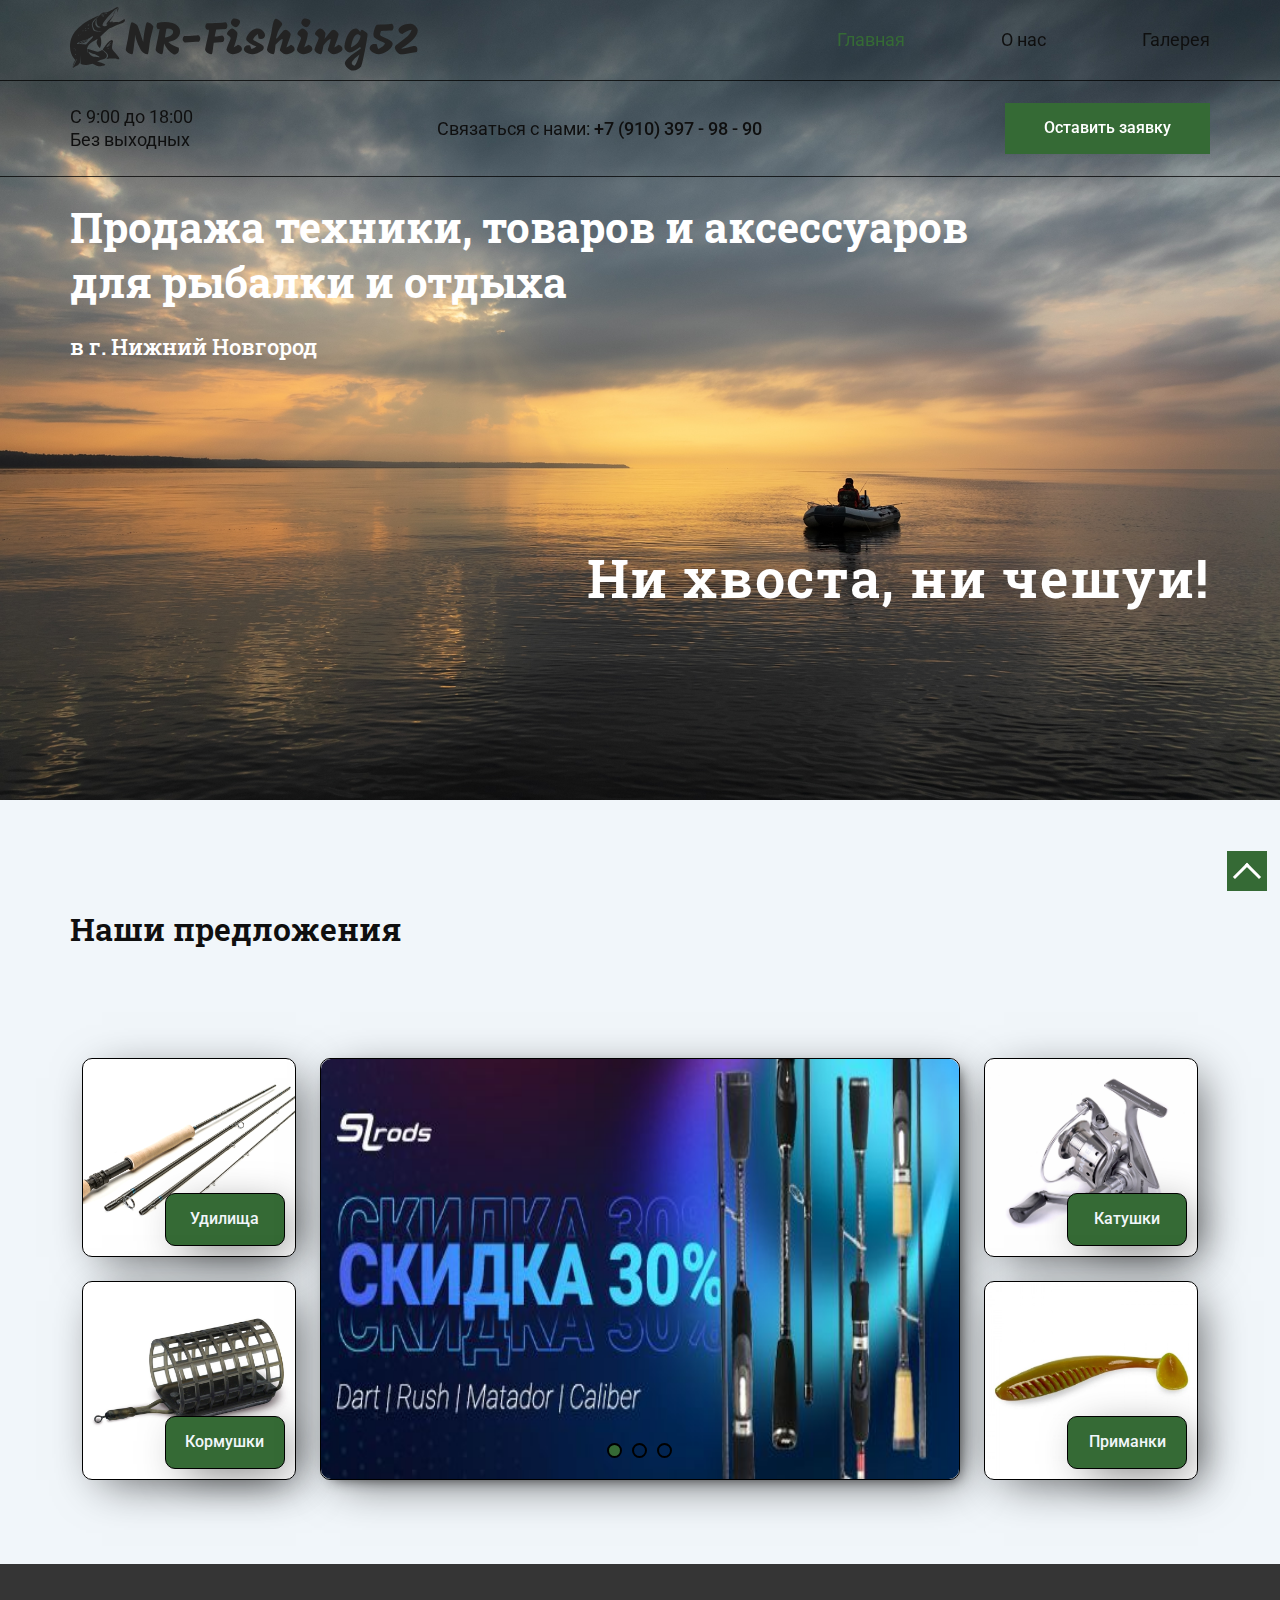
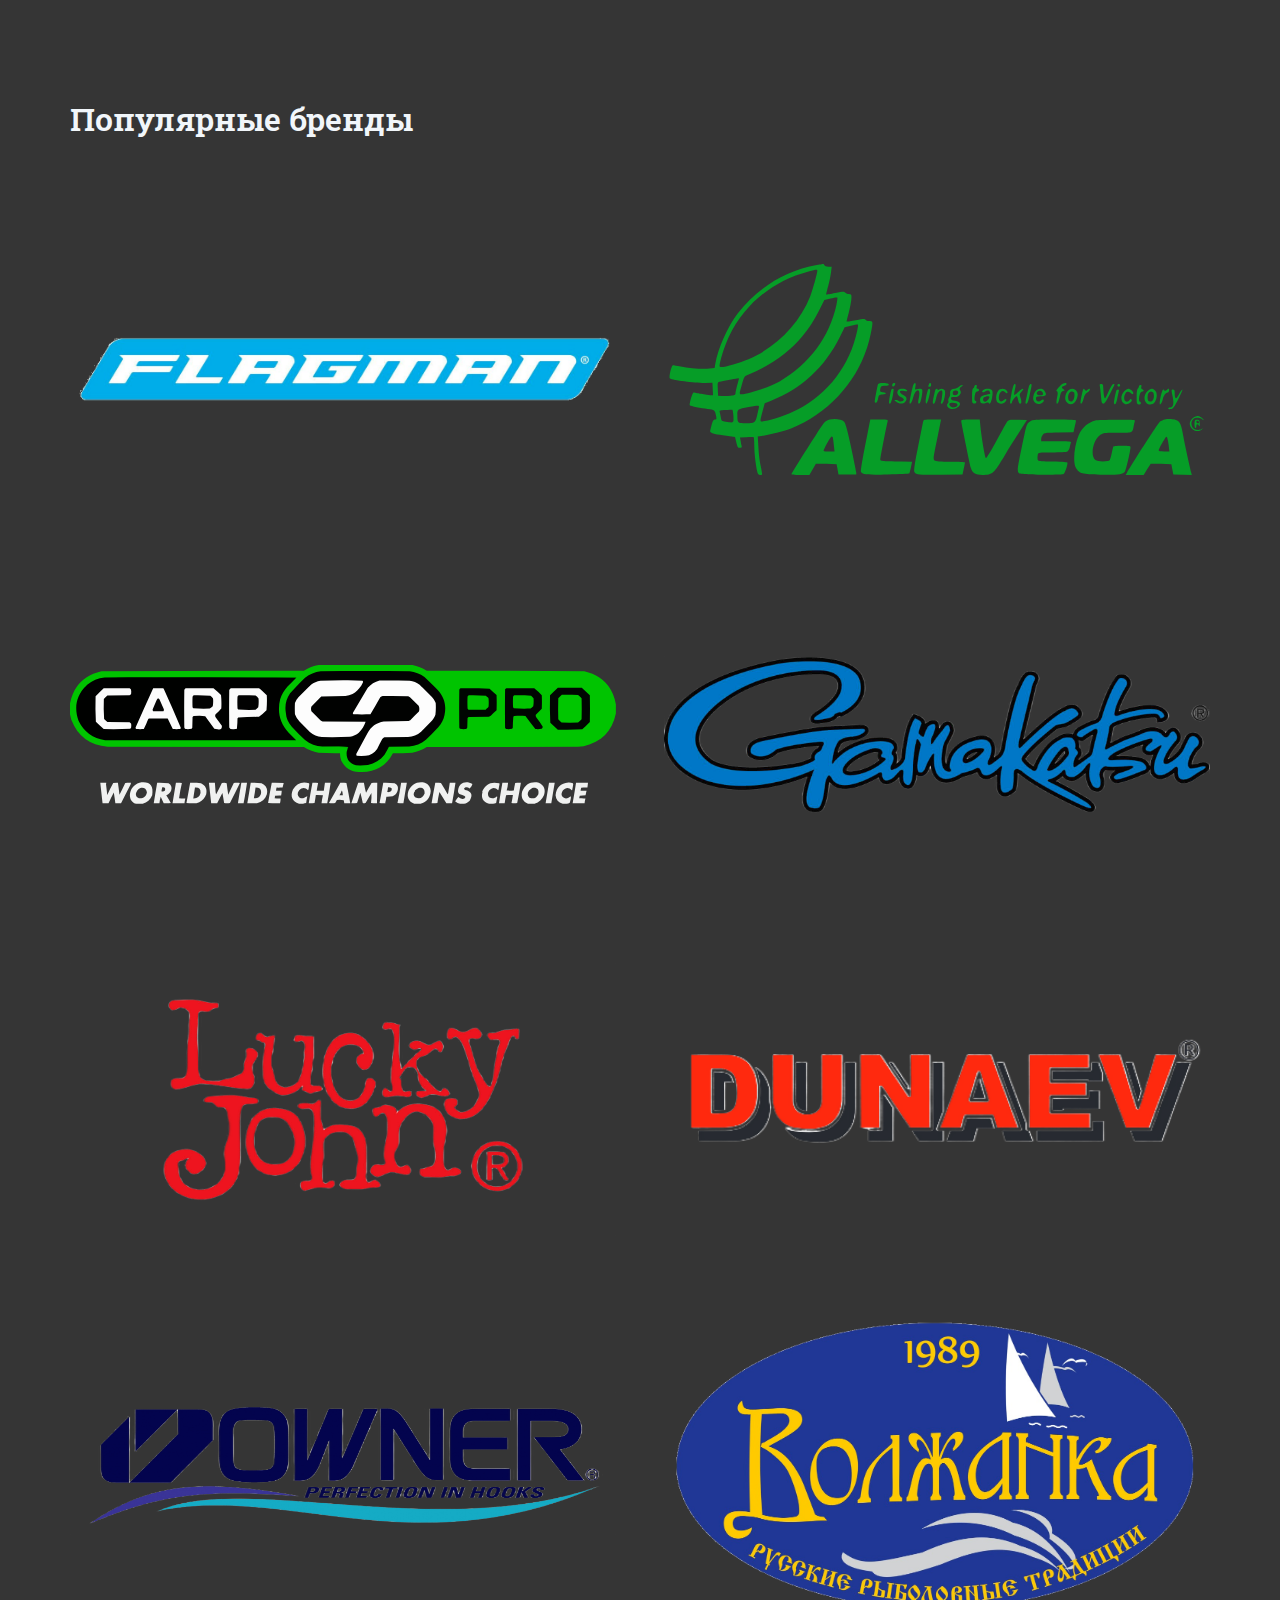
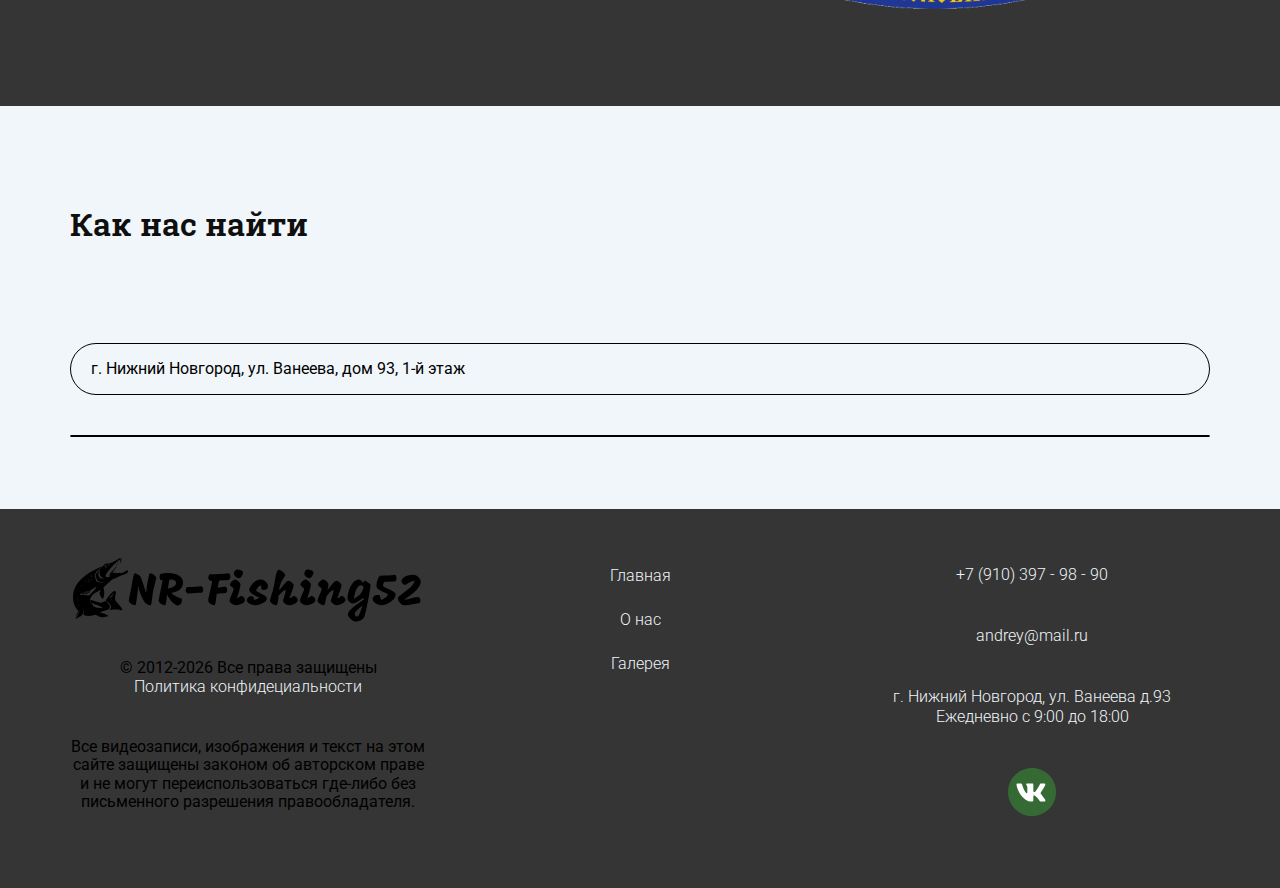
==== commit 76d37221: "m-menu commit 4" ====
--- a/index.html
+++ b/index.html
@@ -64,14 +64,14 @@
                 required
               />
             </div>
-            <div class="form__field">
+            <!-- <div class="form__field">
               <input
                 type="email"
                 name="email"
                 class="input-field"
                 placeholder="Email"
               />
-            </div>
+            </div> -->
             <div class="form__field">
               <input
                 type="tel"
--- a/assets/css/style.css
+++ b/assets/css/style.css
@@ -287,8 +287,10 @@
 
 .mobile__wrapp {
     display: none;
+	 margin: auto;
     position: absolute;
     z-index: 10;
+	 width: 100%;
 }
 
 /*====================== modal window =======================*/
@@ -589,7 +591,10 @@
 		width: 100%;
 		height: 100%;
 		padding: 50px 15px;
-		background: var(--light-grey-color);
+		background-image: url(../images/m-menu.jpg);
+   	background-repeat: no-repeat;
+   	background-position: center;
+   	background-size: cover;
 		transform: translateX(-100%);
 		transition: transform 0.5s;
 }
@@ -621,17 +626,44 @@
 .hamburger {
 		display: inline-block;
 }
-
-   .logo-link svg {
+.mobile__btn {
+	font-weight: 600;
+	font-size: 20px;
+	color: var(--green-color);
+	text-decoration: none;
+}
+
+.mobile__btn:hover {
+	color: var(--green-color)
+}
+
+.mobile__phone {
+	display: block;
+	margin-bottom: 10px;
+
+}
+
+.mobile__wrapp {
+	display: flex;
+	flex-direction: column;
+	justify-content: center;
+	align-items: center;
+	bottom: 5%;
+	padding-top: 15px;
+	width: 95%;
+	border-top: 1px solid var(--light-green-color)
+}
+
+.logo-link svg {
       width: 288px;
    }
 
-   .modal__wrapp {
-      max-width: 80%;
+.modal__wrapp {
+   max-width: 80%;
    }
 
-   .modal__form {
-      max-width: 70%;
+.modal__form {
+   max-width: 70%;
    }
 }
 
@@ -648,36 +680,8 @@
         width: 268px;
     }
 
-    .main-menu__list {
-        align-items: start;
-    }
-
     .header__bot-part .primary-btn {
         display: none;
-    }
-
-    .mobile__wrapp {
-        display: block;
-        bottom: 5%;
-        padding-top: 15px;
-        width: 167px;
-        border-top: 1px solid var(--green-color)
-    }
-
-    .mobile__btn {
-        font-weight: 600;
-        font-size: 20px;
-        color: var(--green-color);
-        text-decoration: none;
-    }
-
-    .mobile__btn:hover {
-        color: var(--green-color)
-    }
-
-    .mobile__phone {
-        display: block;
-        margin-bottom: 10px;
     }
 
     .header__bot-part {
@@ -716,7 +720,7 @@
     }
 
     .phone {
-        font-size: var(--font-size-16);
+        font-size: var(--font-size-22);
     }
 
     .faq__desc {
@@ -796,8 +800,8 @@
     }
 
     .logo-link svg {
-        width: 192px;
-        height: 63px;
+		width: 230px;
+      height: 63px;
     }
 
     .logo-link {
--- a/assets/css/main.css
+++ b/assets/css/main.css
@@ -270,6 +270,10 @@
 
 /* Map */
 
+.map {
+	padding-bottom: var(--m36);
+}
+
 .map-title {
 	margin-bottom:var(--m108);
 }
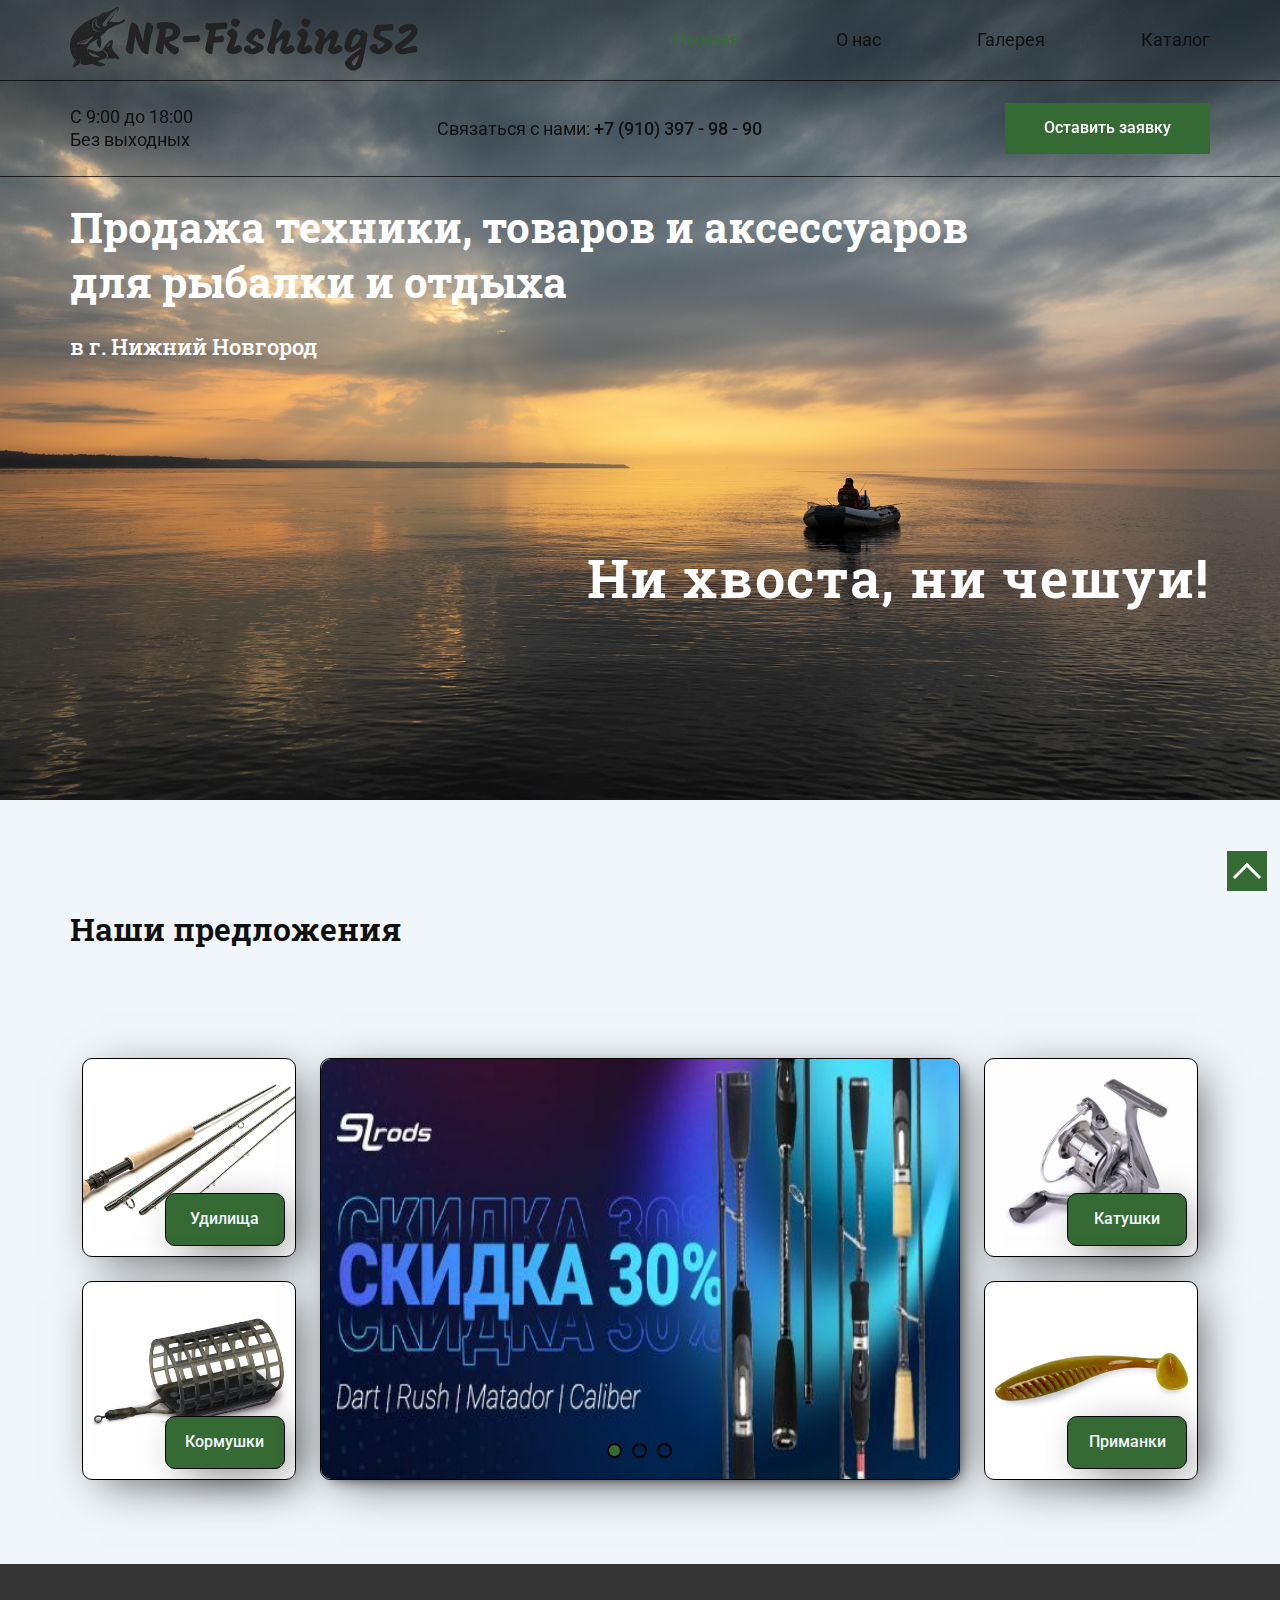
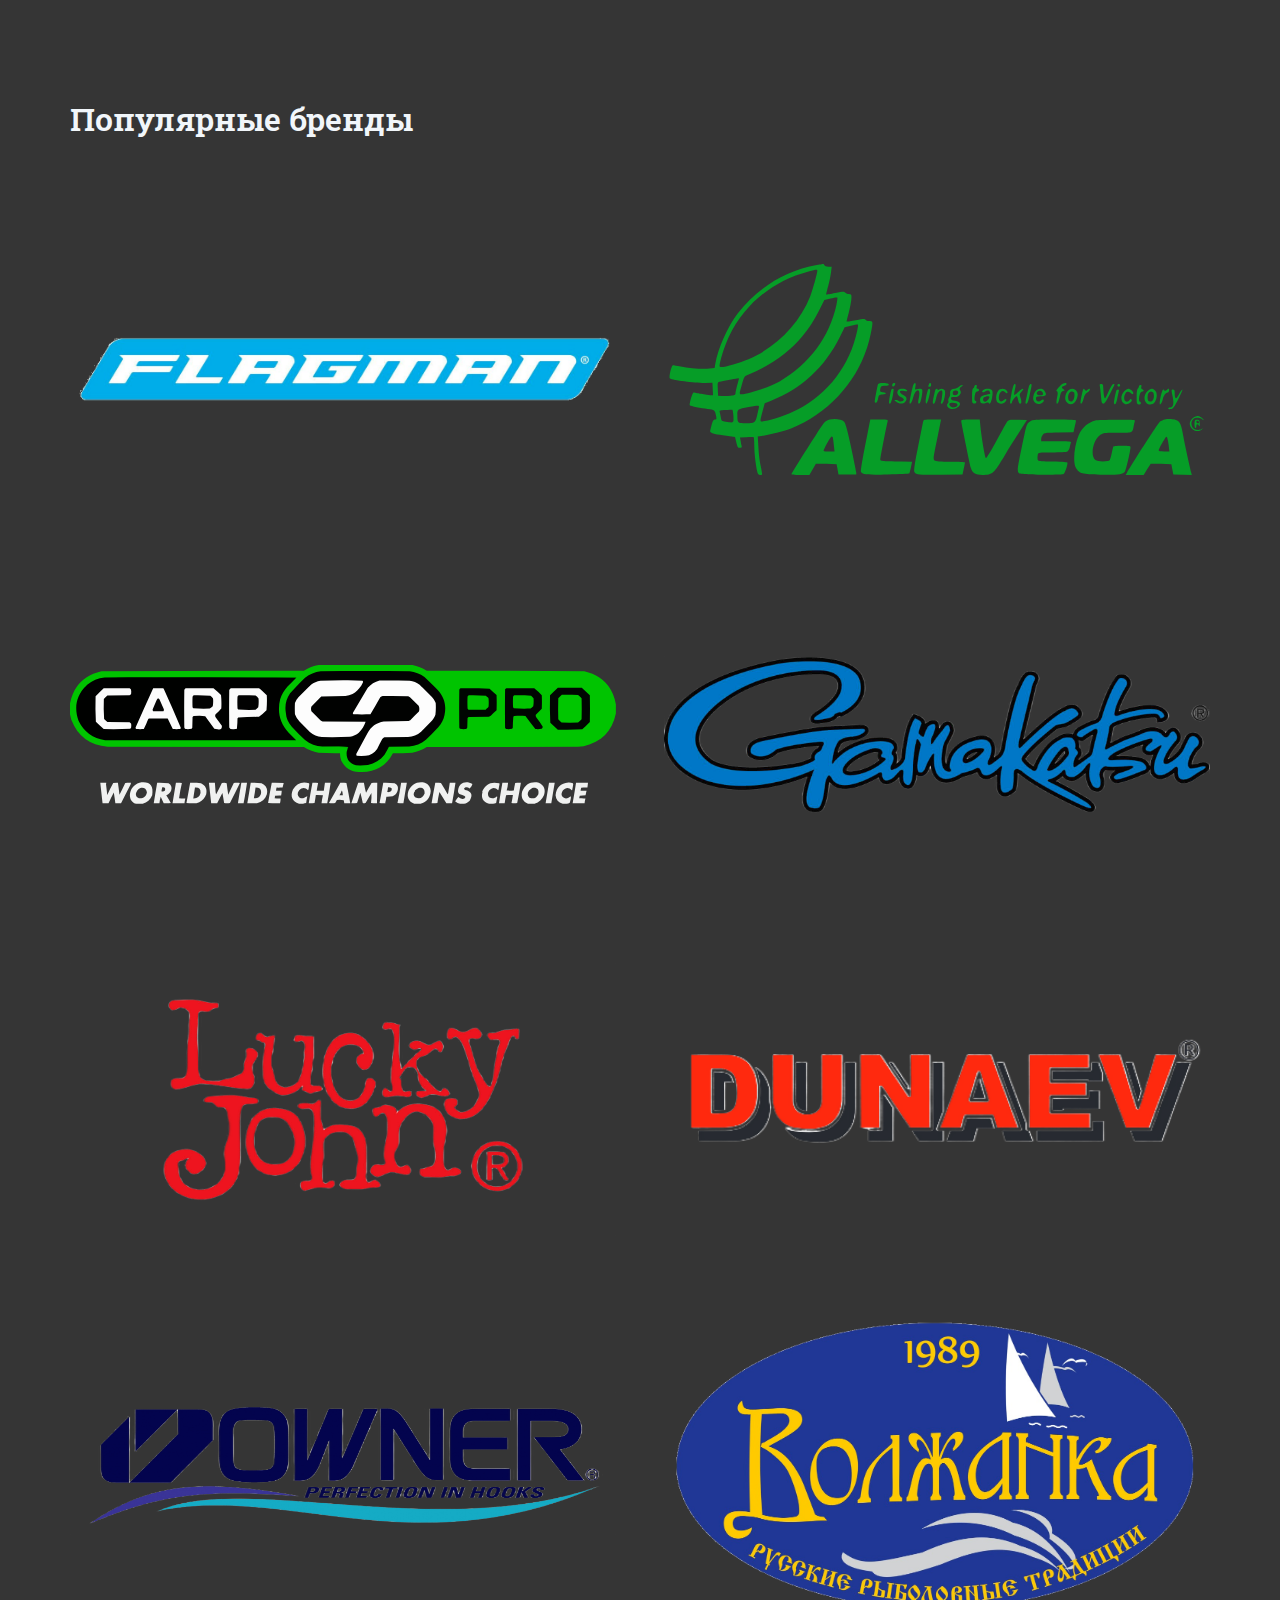
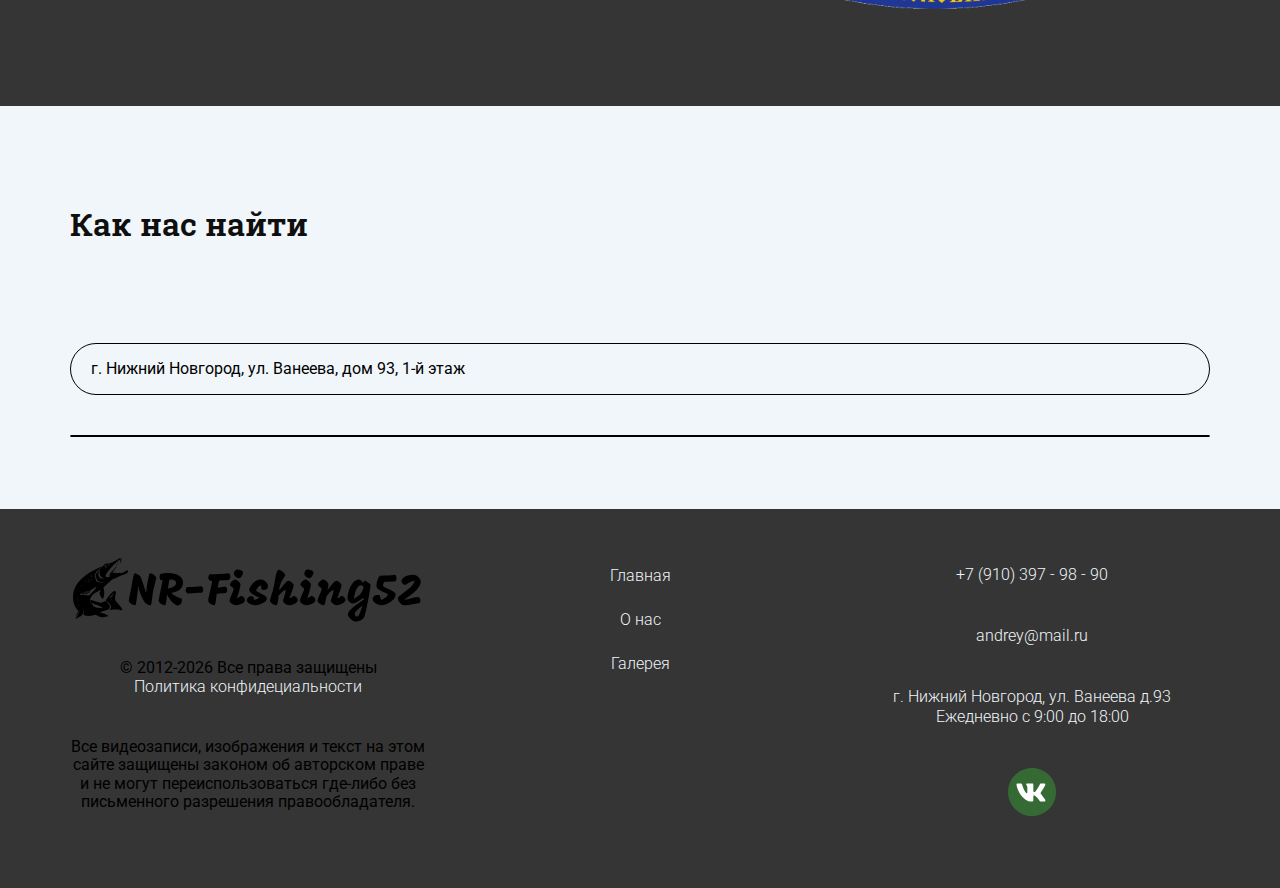
==== commit 9e843929: "add catalog's link for all pages" ====
--- a/index.html
+++ b/index.html
@@ -64,14 +64,6 @@
                 required
               />
             </div>
-            <!-- <div class="form__field">
-              <input
-                type="email"
-                name="email"
-                class="input-field"
-                placeholder="Email"
-              />
-            </div> -->
             <div class="form__field">
               <input
                 type="tel"
@@ -146,6 +138,7 @@
                 <a href="about.html">О&nbsp;нас</a>
               </li>
               <li class="main-menu__item"><a href="galary.html">Галерея</a></li>
+              <li class="main-menu__item"><a href="galary.html">Каталог</a></li>
             </ul>
             <!-- mobile -->
             <div class="mobile__wrapp">
@@ -466,6 +459,6 @@
     </footer>
     <!-- js scripts -->
     <script src="assets/js/main.js"></script>
-	 <script src="assets/js/about.js"></script>
+	 <script src="assets/js/main-slider.js"></script>
   </body>
 </html>
